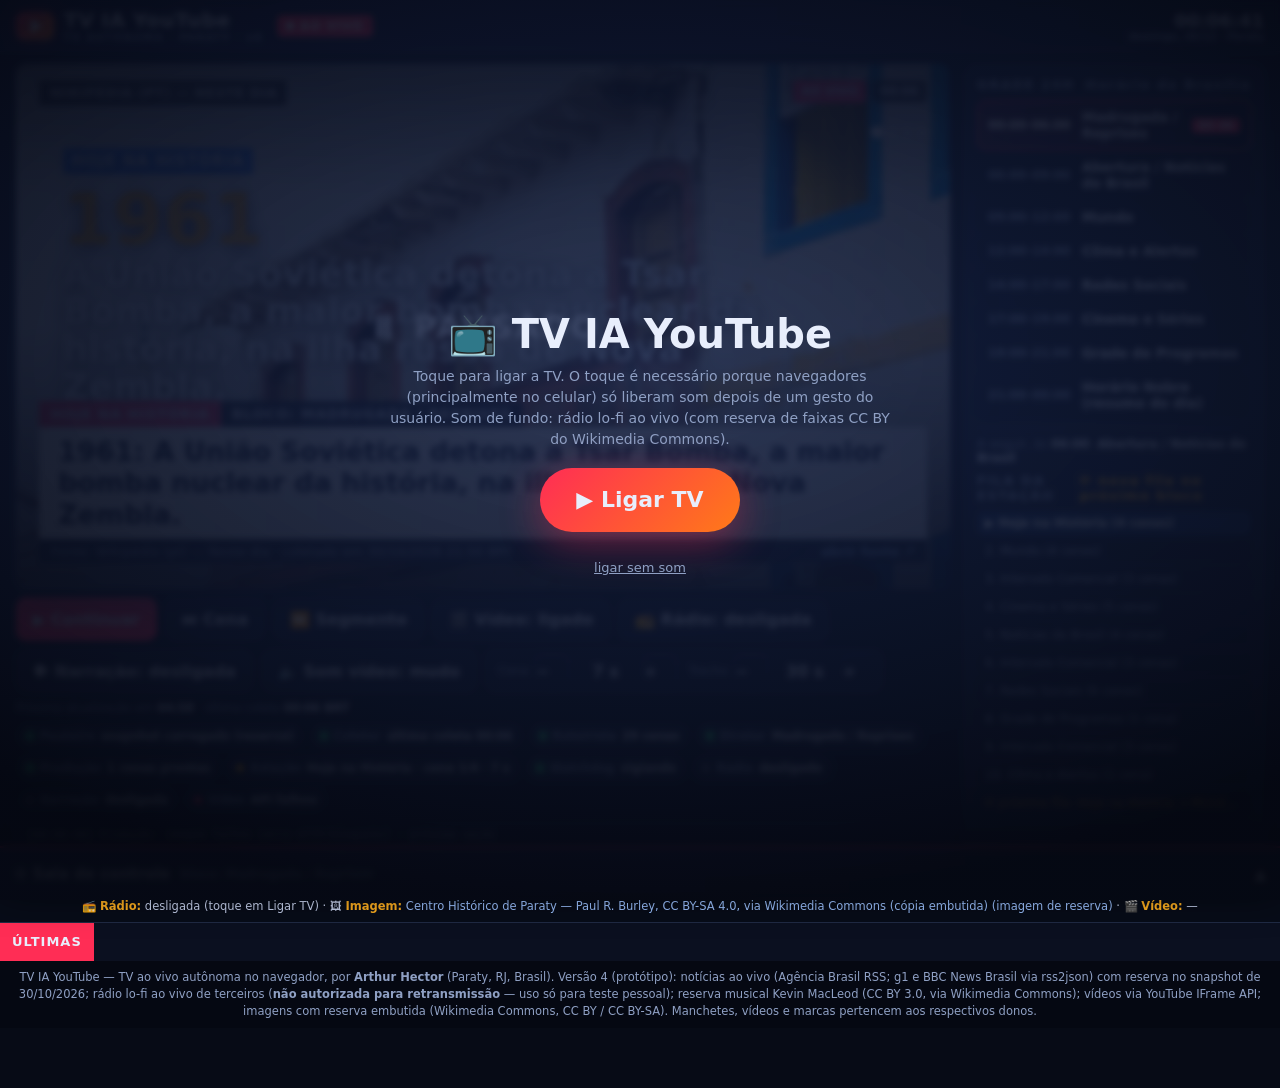
==== index.html @ 5b0eab79 "Publish static TV page on GitHub Pages. Add the approved index.html unchanged and an empty .nojekyll" ====
<!DOCTYPE html>
<html lang="pt-BR">
<head>
<meta charset="utf-8">
<meta name="viewport" content="width=device-width, initial-scale=1, viewport-fit=cover">
<meta name="theme-color" content="#0b1020">
<link rel="icon" href="data:,">
<title>TV IA YouTube — Ao vivo (v4: rádio lo-fi, auto-atualização e sala de controle)</title>
<style>
:root{--bg:#070b16;--panel:#0f1628;--line:#1f2a44;--txt:#e8eefc;--mut:#8fa0c4;--acc:#ff2d55;--acc2:#ffb020;--ok:#2bd67b;--blue:#2f7cff}
*{box-sizing:border-box;margin:0;padding:0}
html,body{background:var(--bg);color:var(--txt);font-family:system-ui,-apple-system,"Segoe UI",Roboto,Helvetica,Arial,sans-serif;-webkit-tap-highlight-color:transparent}
body{min-height:100vh;display:flex;flex-direction:column}
button{font:inherit;color:inherit;cursor:pointer}
/* ---------- Cabeçalho ---------- */
header{display:flex;align-items:center;gap:14px;padding:8px 16px;background:linear-gradient(90deg,#0d1430,#0a0f1f);border-bottom:1px solid var(--line)}
.logo{display:flex;align-items:center;gap:10px;font-weight:900;letter-spacing:.5px;font-size:20px;white-space:nowrap}
.logo .mark{width:38px;height:28px;border-radius:8px;background:linear-gradient(135deg,#ff2d55,#ff7a18);display:grid;place-items:center;box-shadow:0 0 18px #ff2d5566}
.logo .mark:after{content:"";border-left:11px solid #fff;border-top:7px solid transparent;border-bottom:7px solid transparent;margin-left:3px}
.logo small{display:block;font-size:10px;font-weight:600;color:var(--mut);letter-spacing:1.5px}
.live{display:flex;align-items:center;gap:6px;background:var(--acc);color:#fff;font-weight:800;font-size:12px;padding:4px 9px;border-radius:5px;letter-spacing:1px;animation:blink 1.4s infinite}
.live i{width:8px;height:8px;border-radius:50%;background:#fff}
@keyframes blink{50%{opacity:.35}}
.hspace{flex:1}
.clock{font-variant-numeric:tabular-nums;font-weight:700;font-size:18px;text-align:right}
.clock small{display:block;font-size:10px;color:var(--mut);font-weight:600}
/* ---------- Layout ---------- */
main{flex:1;display:grid;grid-template-columns:minmax(0,1fr) 300px;gap:14px;padding:12px 16px;max-width:1400px;width:100%;margin:0 auto}
.stage{min-width:0;display:flex;flex-direction:column;gap:8px}
.screen{position:relative;aspect-ratio:16/9;width:100%;border-radius:12px;overflow:hidden;background:#000;box-shadow:0 10px 40px #0008,0 0 0 1px #243155;cursor:pointer;user-select:none}
@media (min-width:901px){.screen{max-height:calc(100vh - 190px);width:auto;max-width:100%}}
.img{position:absolute;inset:0;opacity:0;transition:opacity 1.1s ease}
.img.on{opacity:1}
.img svg{width:100%;height:100%;display:block;animation:kb 9s ease-in-out infinite alternate}
@keyframes kb{from{transform:scale(1.02) translate(0,0)}to{transform:scale(1.12) translate(-2%,-1%)}}
.vign{position:absolute;inset:0;background:linear-gradient(180deg,#0006 0,#0000 25%,#0000 50%,#000b 100%);pointer-events:none}
.fictX{position:absolute;top:3%;left:2.5%;background:#ffb020;color:#1a1200;font-weight:900;font-size:clamp(8px,1.35vw,13px);padding:.35em .7em;border-radius:4px;letter-spacing:.6px;box-shadow:0 2px 10px #0006}
.bug{position:absolute;top:3%;right:2.5%;display:flex;gap:6px;align-items:center}
.bug .chip{background:#000a;border:1px solid #fff3;font-size:clamp(8px,1.2vw,12px);padding:.3em .6em;border-radius:4px;font-weight:700;backdrop-filter:blur(4px)}
.bug .chip.r{background:var(--acc);border-color:var(--acc)}
.dots{position:absolute;top:12%;right:2.5%;display:flex;gap:5px}
.dots b{width:clamp(6px,.9vw,10px);height:clamp(6px,.9vw,10px);border-radius:50%;background:#fff5;transition:.3s}
.dots b.on{background:#fff;transform:scale(1.25)}
.dots b.done{background:#ff2d55}
.big{position:absolute;left:5%;right:5%;top:19%;text-align:left;text-shadow:0 3px 18px #000c}
.big .k{display:inline-block;background:var(--blue);font-weight:800;font-size:clamp(9px,1.5vw,15px);padding:.25em .6em;border-radius:3px;letter-spacing:1px;margin-bottom:.6em}
.big h2{font-size:clamp(16px,3.4vw,42px);line-height:1.05;font-weight:900;max-width:85%}
.big p{font-size:clamp(11px,1.6vw,19px);margin-top:.5em;max-width:75%;color:#e9f0ff;font-weight:500}
.big .num{font-size:clamp(28px,7vw,86px);font-weight:900;color:var(--acc2);line-height:1;float:left;margin-right:.25em}
.lt{position:absolute;left:2.5%;right:2.5%;bottom:5%;display:flex;flex-direction:column;transform:translateY(0);transition:transform .5s,opacity .5s}
.lt.hide{transform:translateY(30%);opacity:0}
.lt .t1{display:flex;align-items:stretch;font-size:clamp(9px,1.3vw,14px);font-weight:800;letter-spacing:.8px}
.lt .t1 span{padding:.35em .8em;background:var(--acc)}
.lt .t1 em{font-style:normal;padding:.35em .8em;background:#0b1020e6}
.lt .t2{background:linear-gradient(90deg,#fff,#e9eefb);color:#0a1228;font-weight:900;font-size:clamp(12px,2.3vw,27px);padding:.35em .7em;line-height:1.15}
.lt .t3{display:flex;justify-content:space-between;gap:10px;background:#0b1020e6;font-size:clamp(8px,1.15vw,13px);padding:.35em .9em;color:#c8d3ee}
.lt .t3 b{color:var(--acc2)}
.prog{position:absolute;left:0;bottom:0;height:4px;background:linear-gradient(90deg,var(--acc),var(--acc2));width:0}
.paused{position:absolute;inset:0;display:none;place-items:center;background:#0006;font-size:clamp(16px,3vw,32px);font-weight:900;letter-spacing:2px}
.screen.isp .paused{display:grid}
.ad .lt .t1 span{background:#7a3cff}
.flash{position:absolute;inset:0;background:#fff;opacity:0;pointer-events:none}
.flash.go{animation:fl .45s}
@keyframes fl{0%{opacity:.35}100%{opacity:0}}
/* ---------- Controles ---------- */
.ctrl{display:flex;flex-wrap:wrap;gap:8px;align-items:center}
.btn{min-height:44px;min-width:44px;padding:0 16px;border-radius:10px;border:1px solid var(--line);background:var(--panel);font-weight:700;display:inline-flex;align-items:center;gap:8px}
.btn:active{transform:scale(.97)}
.btn.pri{background:var(--acc);border-color:var(--acc)}
.spd{display:flex;align-items:center;gap:6px;background:var(--panel);border:1px solid var(--line);border-radius:10px;padding:0 6px;min-height:44px}
.spd .btn{min-height:34px;min-width:34px;padding:0;border-radius:8px}
.spd output{min-width:62px;text-align:center;font-weight:800;font-variant-numeric:tabular-nums}
.spd label{font-size:12px;color:var(--mut);padding-left:6px}
.pipe{display:flex;flex-wrap:wrap;gap:6px;font-size:11.5px}
.pipe .m{display:flex;align-items:center;gap:6px;padding:5px 9px;border-radius:999px;background:var(--panel);border:1px solid var(--line);color:var(--mut);font-weight:600}
.pipe .m i{width:8px;height:8px;border-radius:50%;background:#556}
.pipe .m.ok i{background:var(--ok);box-shadow:0 0 8px var(--ok)}
.pipe .m.run i{background:var(--acc2);animation:blink .6s infinite}
.pipe .m.warn i{background:var(--acc);animation:blink .3s infinite}
.pipe .m b{color:var(--txt)}
.log{font:11px/1.45 ui-monospace,Menlo,Consolas,monospace;color:#9fb0d6;background:#0a1020;border:1px solid var(--line);border-radius:10px;padding:6px 10px;height:58px;overflow:hidden}
.log div:first-child{color:#e8eefc}
/* ---------- Grade ---------- */
aside{background:var(--panel);border:1px solid var(--line);border-radius:12px;padding:12px;display:flex;flex-direction:column;gap:8px;min-width:0}
aside h3{font-size:13px;letter-spacing:1.5px;color:var(--mut);display:flex;justify-content:space-between}
.blk{display:flex;gap:10px;align-items:center;padding:8px 10px;border-radius:9px;border:1px solid transparent;background:#0b1222}
.blk .h{font-variant-numeric:tabular-nums;font-size:12px;color:var(--mut);min-width:84px;font-weight:700}
.blk .n{font-weight:700;font-size:13.5px;flex:1}
.blk .tag{font-size:10px;font-weight:900;background:var(--acc);padding:2px 6px;border-radius:4px;display:none}
.blk.cur{border-color:var(--acc);background:linear-gradient(90deg,#ff2d5526,#0b1222)}
.blk.cur .tag{display:inline-block;animation:blink 1.4s infinite}
.blk.cur .h{color:#fff}
.next{font-size:12px;color:var(--mut);border-top:1px solid var(--line);padding-top:8px}
.next b{color:var(--txt)}
.queue{display:flex;flex-direction:column;gap:4px;font-size:12px}
.queue div{padding:5px 8px;border-radius:6px;background:#0b1222;white-space:nowrap;overflow:hidden;text-overflow:ellipsis;color:#b9c6e6}
.queue div.on{background:#2f7cff33;color:#fff;font-weight:700}
/* ---------- Rodapé ---------- */
footer{border-top:1px solid var(--line);background:#050812}
.ticker{display:flex;align-items:stretch;overflow:hidden;background:#0b1020;height:38px}
.ticker .lab{flex:none;background:var(--acc);font-weight:900;font-size:13px;display:flex;align-items:center;padding:0 12px;letter-spacing:1px;z-index:1}
.ticker .run{flex:1;overflow:hidden;position:relative}
.ticker .run div{position:absolute;white-space:nowrap;top:0;height:100%;display:flex;align-items:center;font-size:14px;font-weight:600;animation:tick 70s linear infinite;padding-left:100%}
.ticker .run div span{margin-right:42px}
.ticker .run div span b{color:var(--acc2);margin-right:6px}
@keyframes tick{to{transform:translateX(-100%)}}
.cred{font-size:11.5px;color:var(--mut);padding:8px 16px;text-align:center;line-height:1.5}
/* ---------- Responsivo ---------- */
@media (max-width:900px){
 main{grid-template-columns:1fr;padding:10px}
 header{padding:8px 10px;gap:8px}
 .logo{font-size:16px}.logo small{display:none}
 .clock{font-size:15px}
 .screen{border-radius:8px}
 .ctrl .btn{flex:1;justify-content:center}
 .spd{flex:1 1 100%;justify-content:space-between}
 .log{height:46px}
 .ctrl .btn{font-size:14px;white-space:nowrap;padding:0 10px}
}
@media (max-width:600px){
 .big{top:24%}.big h2{font-size:15px;max-width:96%}.big p{display:none}.big .num{font-size:30px}
 .big .k{display:none}.lt .t1{display:none}.lt .t3 b{display:none}.lt .t2{font-size:12px}.dots{top:auto;bottom:3%;right:3%}
 .lt{bottom:6%}
}
@media (max-width:420px){.clock small{display:none}}

.bg{position:absolute;inset:0;background:radial-gradient(120% 90% at 20% 10%,var(--c1,#1d3b8f),transparent 60%),radial-gradient(120% 90% at 90% 90%,var(--c2,#7a1d4a),transparent 60%),#070b16}
.bg img{position:absolute;inset:0;width:100%;height:100%;object-fit:cover;animation:kb 12s ease-in-out infinite alternate}
.bg iframe{position:absolute;inset:0;width:100%;height:100%;border:0}
.srcchip{position:absolute;top:3%;left:2.5%;background:#000b;border:1px solid #fff3;font-weight:800;font-size:clamp(8px,1.3vw,13px);padding:.35em .7em;border-radius:4px;letter-spacing:.6px}
.srcchip.ad{background:#7a3cff;border-color:#7a3cff}
.card{background:#0b1020cc;border:1px solid #ffffff22;border-radius:12px;padding:2.2% 2.6%;backdrop-filter:blur(6px)}
.big.panel{top:15%;bottom:30%;display:flex;flex-direction:column;gap:1.2vw}
.trends{display:grid;grid-template-columns:repeat(2,1fr);gap:.5em;font-size:clamp(10px,1.7vw,20px);font-weight:800}
.trends div{background:#ffffff14;border-radius:8px;padding:.3em .6em;white-space:nowrap;overflow:hidden;text-overflow:ellipsis}
.trends div b{color:var(--acc2);margin-right:.4em}
.post .who{font-weight:900;font-size:clamp(11px,1.8vw,22px)}.post .who span{color:var(--mut);font-weight:600;font-size:.75em;margin-left:.5em}
.post .tx{font-size:clamp(12px,2.4vw,30px);font-weight:700;margin-top:.4em;line-height:1.2}
.post .mt{font-size:clamp(9px,1.2vw,14px);color:var(--mut);margin-top:.6em}
.wx{display:flex;gap:2vw;align-items:center}
.wx .t{font-size:clamp(30px,7vw,90px);font-weight:900;line-height:1}
.wx .d{font-size:clamp(10px,1.6vw,19px);line-height:1.5}
.days{display:grid;grid-template-columns:repeat(3,1fr);gap:1vw}
.days div{background:#ffffff14;border-radius:8px;padding:.5em;font-size:clamp(9px,1.4vw,16px);text-align:center;font-weight:700}
.days b{display:block;font-size:1.25em}
.gr{font-size:clamp(10px,1.55vw,18px);display:flex;flex-direction:column;gap:.25em}
.gr div{display:flex;gap:.8em;background:#ffffff10;border-radius:6px;padding:.2em .6em}
.gr div b{color:var(--acc2);min-width:3.2em;font-variant-numeric:tabular-nums}.gr div i{color:var(--mut);font-style:normal;margin-left:auto;font-size:.8em}
.gr div.on{background:#ff2d5540}
.nd{position:absolute;inset:0;display:grid;place-items:center;text-align:center}
.nd h2{font-size:clamp(26px,6vw,72px);font-weight:900;letter-spacing:2px;color:#ffb020}
.nd p{color:var(--mut);font-size:clamp(10px,1.5vw,17px);margin-top:.5em}
.lt .t3 a{color:#9cc2ff;text-decoration:none;font-weight:700;white-space:nowrap}
.vidbadge{position:absolute;right:2.5%;top:12%;background:#000b;font-size:clamp(8px,1.1vw,12px);padding:.3em .6em;border-radius:4px}
.screen.vid .vign{background:linear-gradient(180deg,#0000 70%,#000a 100%)}
@media (max-width:600px){.big.panel{top:12%;bottom:34%}.trends{grid-template-columns:1fr 1fr;font-size:9px;gap:3px}.post .tx{font-size:12px}.post .mt{display:none}.gr{font-size:9px}.gr div:nth-child(n+5){display:none}.days div{font-size:8px}.wx .t{font-size:26px}.wx .d{font-size:9px}.srcchip{font-size:8px}}
.big h2{font-size:clamp(15px,2.9vw,36px)}.big{top:16%}
@media (max-width:900px){.ctrl .btn{flex:1 1 40%}.spd{flex-wrap:nowrap;justify-content:space-between;padding:4px 6px}.spd .btn{flex:0 0 36px;min-width:36px}.spd output{min-width:44px}.spd label{padding-left:2px}}
/* ---------- v3: novidades ---------- */
.bg img.kb1{animation:kb1 12s ease-in-out infinite alternate;transform-origin:30% 40%}
.bg img.kb2{animation:kb2 12s ease-in-out infinite alternate;transform-origin:70% 30%}
.bg img.kb3{animation:kb3 12s ease-in-out infinite alternate;transform-origin:50% 60%}
@keyframes kb1{from{transform:scale(1.03)}to{transform:scale(1.15) translate(-2%,-1%)}}
@keyframes kb2{from{transform:scale(1.14) translate(2%,0)}to{transform:scale(1.03)}}
@keyframes kb3{from{transform:scale(1.04) translate(0,1%)}to{transform:scale(1.13) translate(1.5%,-1.5%)}}
.bg img.gal{opacity:0;transition:opacity 1.2s ease}
.bg img.gal.on{opacity:1}
#ytstage{position:absolute;inset:0;pointer-events:none}
#ytstage .slot{position:absolute;inset:0;opacity:0;transition:opacity .6s}
#ytstage .slot.on{opacity:1}
#ytstage iframe{width:100%;height:100%;border:0}
.screen.vidok .bg img{opacity:0;transition:opacity .6s}
.musica{position:absolute;left:2.5%;top:11%;background:#000a;border:1px solid #fff3;border-radius:4px;font-size:clamp(8px,1.1vw,12px);padding:.3em .6em;font-weight:700;max-width:60%;white-space:nowrap;overflow:hidden;text-overflow:ellipsis;display:none}
.musica.on{display:block}
.musica i{display:inline-block;width:.6em;height:.8em;margin-right:.4em;background:linear-gradient(90deg,var(--ok) 0 25%,transparent 25% 37%,var(--ok) 37% 62%,transparent 62% 75%,var(--ok) 75%);animation:eq .5s infinite alternate}
.musica.duck{opacity:.55}
@keyframes eq{to{transform:scaleY(.4)}}
.vbadge{position:absolute;right:2.5%;top:12%;background:#000b;border-radius:4px;font-size:clamp(8px,1.1vw,12px);padding:.3em .6em;font-weight:700;display:none}
.screen.vid .vbadge{display:block}
.midiacred{font-size:11.5px;color:#c8d3ee;padding:6px 16px;text-align:center;line-height:1.5;border-bottom:1px solid var(--line);background:#070c18}
.midiacred b{color:var(--acc2)}
.midiacred a{color:#9cc2ff;text-decoration:none}
.hist .ano{font-size:clamp(26px,6vw,72px);font-weight:900;color:var(--acc2);line-height:1}
.mkt{display:grid;grid-template-columns:repeat(3,1fr);gap:1vw}
.mkt div{background:#ffffff14;border-radius:8px;padding:.6em;text-align:center;font-weight:800;font-size:clamp(10px,1.7vw,20px)}
.mkt div small{display:block;color:var(--mut);font-size:.6em;font-weight:600}
.mkt .up{color:var(--ok)}.mkt .dn{color:#ff6b81}
/* overlay Ligar TV */
#ligar{position:fixed;inset:0;z-index:50;display:grid;place-items:center;background:radial-gradient(80% 60% at 50% 40%,#16244acc,#050812f2);backdrop-filter:blur(3px);text-align:center;padding:24px}
#ligar.off{display:none}
#ligar .box{max-width:520px}
#ligar h1{font-size:clamp(22px,5vw,40px);font-weight:900;margin-bottom:8px}
#ligar p{color:var(--mut);font-size:14px;line-height:1.5;margin:8px 0 18px}
#ligar .go{font-size:22px;font-weight:900;padding:18px 36px;border-radius:999px;border:0;background:linear-gradient(135deg,#ff2d55,#ff7a18);box-shadow:0 10px 40px #ff2d5566;min-height:64px}
#ligar .mute{display:block;margin:14px auto 0;background:none;border:0;color:var(--mut);text-decoration:underline;font-size:13px;min-height:44px}
@media (max-width:600px){.musica{top:auto;bottom:30%;max-width:80%}.mkt div{font-size:10px}.hist .ano{font-size:26px}.vbadge{top:auto;bottom:30%}}
/* ---------- v4: rádio, narração, painel ---------- */
body{padding-bottom:60px}
.musica i{background:linear-gradient(90deg,#7dd3fc 0 25%,transparent 25% 37%,#7dd3fc 37% 62%,transparent 62% 75%,#7dd3fc 75%)}
.vmsg{position:absolute;right:2.5%;top:12%;max-width:55%;background:#000c;border:1px solid #fff3;border-radius:6px;font-size:clamp(9px,1.2vw,13px);padding:.45em .7em;font-weight:700;display:none;line-height:1.3}
.vmsg.on{display:block}
.coletor{font-size:11.5px;color:var(--mut)}
.coletor b{color:var(--txt)}
/* Painel de administração */
.adm{position:fixed;left:0;right:0;bottom:0;z-index:40;background:#0b1222f7;border-top:2px solid var(--acc);box-shadow:0 -10px 40px #000a;backdrop-filter:blur(6px);display:flex;flex-direction:column;max-height:62vh}
.adm.fechado .admCorpo{display:none}
.alca{min-height:52px;width:100%;border:0;background:linear-gradient(90deg,#1a2342,#0f1628);font-weight:800;font-size:15px;display:flex;align-items:center;gap:10px;padding:0 14px;text-align:left}
.alca small{color:var(--mut);font-weight:600;font-size:12px;flex:1;white-space:nowrap;overflow:hidden;text-overflow:ellipsis}
.admCorpo{overflow:auto;padding:8px 12px 16px;display:flex;flex-direction:column;gap:8px}
.tabs{display:flex;gap:6px;position:sticky;top:0;background:#0b1222;padding-bottom:6px;z-index:1}
.tabs button{flex:1;min-height:44px;border-radius:10px;border:1px solid var(--line);background:var(--panel);font-weight:800;font-size:14px}
.tabs button.on{background:var(--blue);border-color:var(--blue)}
.aviso{font-size:12.5px;background:#ffb02022;border:1px solid #ffb02066;color:#ffd58a;border-radius:8px;padding:8px 10px;display:none}
.aviso.on{display:block}
.row{display:flex;align-items:center;gap:6px;background:#0f1628;border:1px solid var(--line);border-radius:10px;padding:6px 8px;min-height:52px}
.row.off{opacity:.45}
.row.drag{outline:2px dashed var(--acc2)}
.row .h{font-size:11px;color:var(--mut);min-width:74px;font-variant-numeric:tabular-nums}
.row .n{flex:1;font-weight:700;font-size:13.5px;min-width:0;overflow:hidden;text-overflow:ellipsis}
.row .n small{display:block;color:var(--mut);font-weight:600;font-size:11px;white-space:nowrap;overflow:hidden;text-overflow:ellipsis}
.ib{min-width:44px;min-height:44px;border-radius:9px;border:1px solid var(--line);background:#16203a;font-weight:800;font-size:16px}
.ib.tog{font-size:12px;padding:0 8px}
.ib.dang{background:#3a1220;border-color:#ff2d5566}
.sec{font-size:12px;letter-spacing:1px;color:var(--mut);font-weight:800;margin-top:6px}
.frm{display:flex;flex-direction:column;gap:6px;background:#0f1628;border:1px solid var(--blue);border-radius:10px;padding:10px}
.frm label{font-size:12px;color:var(--mut);display:flex;flex-direction:column;gap:3px}
.frm input,.frm textarea,.adm select{font:inherit;font-size:15px;color:var(--txt);background:#070b16;border:1px solid var(--line);border-radius:8px;padding:10px;min-height:44px;width:100%}
.frm .dupla{display:flex;gap:6px}.frm .dupla label{flex:1}
.bt{min-height:44px;border-radius:10px;border:1px solid var(--line);background:var(--panel);font-weight:800;padding:0 14px}
.bt.dang{background:#3a1220;border-color:#ff2d5566}
.bt.pri{background:var(--acc);border-color:var(--acc)}
.bts{display:flex;gap:6px;flex-wrap:wrap}
.kv{font-size:12.5px;display:grid;grid-template-columns:auto 1fr;gap:4px 10px}
.kv b{color:var(--mut);font-weight:700}
@media (min-width:901px){.adm{max-height:46vh}}
@media (max-width:600px){.musica{display:none}.vmsg{top:auto;bottom:31%;max-width:90%}.row .h{min-width:58px;font-size:10px}}
</style>
</head>
<body>
<div id="ligar"><div class="box">
  <h1>📺 TV IA YouTube</h1>
  <p>Toque para ligar a TV. O toque é necessário porque navegadores (principalmente no celular) só liberam som depois de um gesto do usuário. Som de fundo: rádio lo-fi ao vivo (com reserva de faixas CC BY do Wikimedia Commons).</p>
  <button class="go" id="bLigar">▶ Ligar TV</button>
  <button class="mute" id="bLigarMudo">ligar sem som</button>
</div></div>
<header>
  <div class="logo"><div class="mark"></div><div>TV IA YouTube<small>TV AUTÔNOMA · PARATY · v4</small></div></div>
  <div class="live"><i></i>AO VIVO</div>
  <div class="hspace"></div>
  <div class="clock"><span id="clk">--:--:--</span><small id="dt">Paraty, RJ</small></div>
</header>
<main>
  <section class="stage">
    <div class="screen" id="screen" title="Toque para avançar">
      <div id="gal"></div>
      <div id="ytstage"></div>
      <div class="vign"></div>
      <div class="srcchip" id="chip">—</div>
      <div class="musica" id="musica"><i></i><span id="musicaTx">—</span></div>
      <div class="vbadge" id="vbadge">—</div>
      <div class="vmsg" id="vmsg">—</div>
      <div class="bug"><span class="chip r">AO VIVO</span><span class="chip" id="bugClk">--:--</span></div>
      <div class="dots" id="dots"></div>
      <div class="big" id="big"></div>
      <div class="lt" id="lt">
        <div class="t1"><span id="ltK">—</span><em id="ltB">BLOCO</em></div>
        <div class="t2" id="ltH">Carregando programação…</div>
        <div class="t3"><span id="ltS">—</span><a id="ltL" href="#" target="_blank" rel="noopener">abrir fonte ↗</a></div>
      </div>
      <div class="prog" id="prog"></div>
      <div class="flash" id="flash"></div>
      <div class="paused">⏸ PAUSADO</div>
    </div>
    <div class="ctrl">
      <button class="btn pri" id="bPlay">⏸ Pausar</button>
      <button class="btn" id="bNext">⏭ Cena</button>
      <button class="btn" id="bSeg">⏩ Segmento</button>
      <button class="btn" id="bVid">🎬 Vídeo: —</button>
      <button class="btn" id="bMus">📻 Rádio: —</button>
      <button class="btn" id="bNarr">🗣 Narração: —</button>
      <button class="btn" id="bSomV">🔈 Som vídeo: —</button>
      <div class="spd"><label>Cena</label><button class="btn" id="sMinus">−</button><output id="sVal">7 s</output><button class="btn" id="sPlus">+</button>
      <label>Trecho</label><button class="btn" id="vMinus">−</button><output id="vVal">30 s</output><button class="btn" id="vPlus">+</button></div>
    </div>
    <div class="coletor" id="coletorTx">Próxima atualização: — · última coleta: —</div>
    <div class="pipe">
      <div class="m" id="pPauteiro"><i></i>Pauteiro <b id="vPauteiro">—</b></div>
      <div class="m" id="pColetor"><i></i>Coletor <b id="vColetor">—</b></div>
      <div class="m" id="pRoteirista"><i></i>Roteirista <b id="vRoteirista">—</b></div>
      <div class="m" id="pDiretor"><i></i>Diretor <b id="vDiretor">—</b></div>
      <div class="m" id="pProducao"><i></i>Produção <b id="vProducao">—</b></div>
      <div class="m" id="pEstacao"><i></i>Estação <b id="vEstacao">—</b></div>
      <div class="m" id="pWatchdog"><i></i>Watchdog <b id="vWatchdog">—</b></div>
      <div class="m" id="pRadio"><i></i>Rádio <b id="vRadio">desligada</b></div>
      <div class="m" id="pNarr"><i></i>Narração <b id="vNarr">desligada</b></div>
      <div class="m" id="pVideo"><i></i>Vídeo <b id="vVideo">—</b></div>
    </div>
    <div class="log" id="log"></div>
  </section>
  <aside>
    <h3><span>GRADE 24H</span><span id="gDay">Horário de Brasília</span></h3>
    <div id="grid"></div>
    <div class="next" id="nextInfo">—</div>
    <h3><span>FILA DA ESTAÇÃO</span><span id="pendTag" style="color:var(--acc2)"></span></h3>
    <div class="queue" id="queue"></div>
  </aside>
</main>
<footer>
  <div class="midiacred" id="midiacred">📻 Rádio: — · 🖼 Imagem: — · 🎬 Vídeo: —</div>
  <div class="ticker"><div class="lab">ÚLTIMAS</div><div class="run"><div id="tk"></div></div></div>
  <div class="cred">TV IA YouTube — TV ao vivo autônoma no navegador, por <b>Arthur Hector</b> (Paraty, RJ, Brasil). Versão 4 (protótipo): notícias ao vivo (Agência Brasil RSS; g1 e BBC News Brasil via rss2json) com reserva no snapshot de 30/10/2026; rádio lo-fi ao vivo de terceiros (<b>não autorizada para retransmissão</b> — uso só para teste pessoal); reserva musical Kevin MacLeod (CC BY 3.0, via Wikimedia Commons); vídeos via YouTube IFrame API; imagens com reserva embutida (Wikimedia Commons, CC BY / CC BY-SA). Manchetes, vídeos e marcas pertencem aos respectivos donos.</div>
</footer>
<div class="adm fechado" id="adm">
  <button class="alca" id="admAlca">⚙ Sala de controle <small id="admResumo">toque para abrir</small><span id="admSeta">▲</span></button>
  <div class="admCorpo">
    <div class="tabs"><button data-tab="grade" class="on">Grade</button><button data-tab="itens">Itens</button><button data-tab="fontes">Fontes</button><button data-tab="status">Status</button></div>
    <div class="aviso" id="admAviso"></div>
    <div class="tab" id="tab-grade"></div>
    <div class="tab" id="tab-itens" hidden></div>
    <div class="tab" id="tab-fontes" hidden></div>
    <div class="tab" id="tab-status" hidden></div>
  </div>
</div>
<script>
"use strict";
/* =====================================================================
   TV IA YouTube — v4 (protótipo) — parte do teste-v3.html
   Novidades: rádio lo-fi ao vivo em cadeia de fallback (+ reserva CC BY),
   narração opcional (speechSynthesis pt-BR), ducking; correção do
   "indisponível" (YouTube Error 153 fora de http/https; imagens com reserva
   embutida); auto-atualização (Coletor periódico + fila pendente trocada
   só na virada de bloco); relógio por Date.now(); sala de controle (Admin).
   ATENÇÃO: NÃO é a v5 original (código da v5 = NÃO DEFINIDO).
   ===================================================================== */
const TZ = "America/Sao_Paulo";
const $ = id => document.getElementById(id);
const esc = s => String(s == null ? "" : s).replace(/[&<>"]/g, c => ({"&":"&amp;","<":"&lt;",">":"&gt;",'"':"&quot;"})[c]);
const ND = "NÃO DEFINIDO";
const Q = new URLSearchParams(location.search);
const sleep = ms => new Promise(r => setTimeout(r, ms));
function comTimeout(p, ms, motivo){ return Promise.race([p, new Promise((_, rej) => setTimeout(() => rej(new Error(motivo || ("timeout " + ms + " ms"))), ms))]); }
async function fetchJSON(url, ms){ const ctl = new AbortController(); const t = setTimeout(() => ctl.abort(), ms || 8000); try { const r = await fetch(url, { signal: ctl.signal }); if (!r.ok) throw new Error("HTTP " + r.status); return await r.json(); } finally { clearTimeout(t); } }

/* =====================================================================
   SNAPSHOT — dados reais coletados em 30/10/2026 (horário de Brasília)
   (notícias, posts, trailers, comerciais, grade e clima: iguais à v2)
   ===================================================================== */
const SNAPSHOT = {
  noticiasBrasil: [
    { titulo:"Itamaraty convoca diplomata da Argentina após Flávio Bolsonaro cruzar a fronteira e seguir para os EUA",
      resumo:"O Ministério das Relações Exteriores chamou a encarregada de Negócios argentina para pedir explicações sobre a passagem de Flávio pelo país vizinho.",
      fonte:"g1", link:"https://g1.globo.com/politica/noticia/2026/10/30/itamaraty-convoca-representante-da-embaixada-da-argentina-apos-flavio-cruzar-fronteira-do-brasil-com-o-pais-vizinho-e-fugir-para-eua.ghtml",
      img:"https://s2-g1.glbimg.com/eu1Dd3Q2T3rj9cJefAgk9j42hVs=/i.s3.glbimg.com/v1/AUTH_59edd422c0c84a879bd37670ae4f538a/internal_photos/bs/2026/Q/V/VdZRDESyOwNlL4ToSMuA/design-sem-nome-2026-10-28t114802.810.jpg",
      publicado:"30/10 14:54", coletado:"30/10/2026 21:33" },
    { titulo:"Mauro Vieira e Marco Rubio se reúnem e marcam novo encontro antes da cúpula do G20",
      resumo:"O chanceler brasileiro e o secretário de Estado americano conversaram nos EUA e acertaram uma nova reunião antes da cúpula do G20.",
      fonte:"g1", link:"https://g1.globo.com/politica/noticia/2026/10/30/mauro-vieira-e-marco-rubio-se-encontram-no-g20-e-acertam-reuniao-em-novembro.ghtml",
      img:"https://s2-g1.glbimg.com/MqrLkHi6wYGxLau5AAVjPsr301M=/i.s3.glbimg.com/v1/AUTH_59edd422c0c84a879bd37670ae4f538a/internal_photos/bs/2026/4/7/E0x2uDTAetbYAqytWgIw/montagem-horizontal-1200px-7-.jpg",
      publicado:"30/10 20:22", coletado:"30/10/2026 21:33" },
    { titulo:"Rafael Fonteles entra no radar de Lula para comandar a economia no novo governo",
      resumo:"Reeleito no Piauí com aprovação recorde, o governador é lembrado por parcerias público-privadas e pela preocupação com as contas públicas.",
      fonte:"BBC News Brasil", link:"https://www.bbc.com/portuguese/articles/cx1l37yrndmro",
      img:"https://ichef.bbci.co.uk/news/1200/branded_portuguese/dae1/live/24db8c60-d22f-11f1-b8e4-17c9744a7f8e.jpg",
      publicado:"30/10 06:58", coletado:"30/10/2026 21:33" },
    { titulo:"Corinthians x Mirassol: Bruno Santos é expulso no início do jogo",
      resumo:"O atacante do Mirassol levou cartão vermelho ainda no primeiro tempo da partida desta sexta-feira (30), na Neo Química Arena.",
      fonte:"CNN Brasil", link:"https://www.cnnbrasil.com.br/esportes/brasileirao/corinthians-x-mirassol-veja-a-expulsao-de-bruno-santos-no-inicio-do-jogo/",
      img:"https://admin.cnnbrasil.com.br/wp-content/uploads/sites/12/2026/10/expulsao-bruno-santos-corinthians-mirassol-e1793404738329.jpg?w=1200&h=630&crop=1",
      publicado:"30/10 20:58", coletado:"30/10/2026 21:33" }
  ],
  noticiasMundo: [
    { titulo:"Leão XIV se torna o primeiro papa em exercício a votar em uma eleição nacional",
      resumo:"O pontífice votou por correio nas eleições legislativas de meio de mandato dos Estados Unidos, algo inédito para um papa no cargo.",
      fonte:"g1", link:"https://g1.globo.com/jornal-nacional/noticia/2026/10/30/leao-xiv-se-torna-o-primeiro-papa-em-exercicio-a-votar-em-uma-eleicao-nacional.ghtml",
      img:"https://s2-g1.glbimg.com/3_IpkaioNgl0qhXRGuubpZGS3DQ=/i.s3.glbimg.com/v1/AUTH_59edd422c0c84a879bd37670ae4f538a/internal_photos/bs/2026/f/R/pzXHk0QRACB7tjbaAI9A/globo-canal-4-20261030-2000-frame-83603.jpeg",
      publicado:"30/10 21:22", coletado:"30/10/2026 21:33" },
    { titulo:"Cessar-fogo em cidade do sul da Ucrânia permite fuga de centenas de moradores",
      resumo:"Por quatro horas as estradas ficaram abertas com segurança, e centenas de pessoas conseguiram deixar a linha de frente da guerra.",
      fonte:"g1", link:"https://g1.globo.com/jornal-nacional/noticia/2026/10/30/cessar-fogo-em-cidade-no-sul-da-ucrania-permite-que-centenas-de-pessoas-escapem-da-linha-de-frente-da-guerra.ghtml",
      img:"https://s2-g1.glbimg.com/zDjLC5a-klsIM1E6cYAnBvpS0EE=/i.s3.glbimg.com/v1/AUTH_59edd422c0c84a879bd37670ae4f538a/internal_photos/bs/2026/r/Y/mfA1A1R8K2D2UHjdDqXw/globo-canal-4-20261030-2000-frame-75396.jpeg",
      publicado:"30/10 21:17", coletado:"30/10/2026 21:33" },
    { titulo:"Binance sofre ataque hacker de US$ 6,3 bilhões; Coreia do Norte é suspeita",
      resumo:"Empresas de análise de dados apontam possível ação do grupo norte-coreano TraderTraitor no que pode ser o maior roubo da história das criptomoedas.",
      fonte:"BBC News Brasil", link:"https://www.bbc.com/portuguese/articles/c820v2x0zvqko",
      img:"https://ichef.bbci.co.uk/news/1200/branded_portuguese/31a8/live/31633420-d43b-11f1-93e1-3b657b665bcf.jpg",
      publicado:"30/10 10:59", coletado:"30/10/2026 21:33" },
    { titulo:"Departamento de Justiça dos EUA pede liminar para barrar oficialização do resultado eleitoral no Alasca",
      resumo:"O pedido foi feito à Justiça nesta sexta-feira (30), depois de denúncia sobre uma estratégia para confundir eleitores no estado.",
      fonte:"g1", link:"https://g1.globo.com/mundo/noticia/2026/10/30/justica-dos-eua-pede-liminar-apos-denuncia-de-estrategia-democrata-para-confundir-eleitores-no-alasca.ghtml",
      img:"https://s2-g1.glbimg.com/OTSPRx6xEE4hecayiUmKxbRZJ6s=/i.s3.glbimg.com/v1/AUTH_59edd422c0c84a879bd37670ae4f538a/internal_photos/bs/2026/s/y/LIXSAURx6zhFICRtWSwA/ap26296698571061.jpg",
      publicado:"30/10 18:43", coletado:"30/10/2026 21:33" }
  ],
  trendsBrasil: { fonte:"X — Assuntos do momento (Brasil)", coletado:"30/10/2026 21:34", link:"https://x.com/explore",
    lista:["Mirassol","#Jones2030","#MLBS7Spoilers","kaio cesar","BEIJO MALIPE","Bidu","#EmpregoSoComLula","Adrien","Polônia","Bruno Santos"] },
  posts: [
    { handle:"@g1", nome:"g1", texto:"Imagens aéreas mostram o estádio Morumbis tomado por fãs no 2º dia de show do BTS em SP.", link:"https://x.com/g1/status/2116320420190433740", hora:"30/10 21:04", curtidas:1519, coletado:"30/10/2026 21:34" },
    { handle:"@g1", nome:"g1", texto:"Maior roubo da história: hackers invadiram a Binance e levaram mais de US$ 6 bilhões em 20 minutos.", link:"https://x.com/g1/status/2116324101509796184", hora:"30/10 21:19", curtidas:22, coletado:"30/10/2026 21:34" },
    { handle:"@CNNBrasil", nome:"CNN Brasil", texto:"Flávio diz que indicará Rogério Marinho para presidência do Senado.", link:"https://x.com/CNNBrasil/status/2116320547411751387", hora:"30/10 21:05", curtidas:115, coletado:"30/10/2026 21:34" },
    { handle:"@CNNBrasil", nome:"CNN Brasil", texto:"Cantareira segue em alerta de 'atenção' para risco de escassez hídrica.", link:"https://x.com/CNNBrasil/status/2116325585148371442", hora:"30/10 21:25", curtidas:2, coletado:"30/10/2026 21:34" },
    { handle:"@folha", nome:"Folha de S.Paulo", texto:"Carolina Ferraz anuncia nascimento do primeiro neto: 'Privilégio viver para ver esse dia'.", link:"https://x.com/folha/status/2116324194648781114", hora:"30/10 21:19", curtidas:9, coletado:"30/10/2026 21:34" }
  ],
  // IDs verificados via youtube.com/oembed (HTTP 200) em 30/10/2026 21:35 e de novo às 21:51 BRT.
  // trecho [início, fim] em segundos: regra fixa (pula 10 s de abertura), NÃO é corte editorial.
  trailers: [
    { id:"vRq6txB8Ifo", titulo:"Duna: Parte Três | Trailer Final", canal:"Warner Bros. Pictures Brasil", dur:160, trecho:[10,40], coletado:"30/10/2026 21:35" },
    { id:"k02hVjlAQjg", titulo:"Jumanji: Mundo Real | Novo Trailer | Dublado", canal:"Sony Pictures Brasil", dur:164, trecho:[10,40], coletado:"30/10/2026 21:35" },
    { id:"ybAyHq1-EtY", titulo:"Quasímodo: A Alma de Paris | Trailer oficial | Netflix", canal:"Netflix Brasil", dur:128, trecho:[10,40], coletado:"30/10/2026 21:35" },
    { id:"1waRGZxSb58", titulo:"VisionQuest | Trailer Oficial Dublado | Disney+", canal:"Disney+ Brasil", dur:158, trecho:[10,40], coletado:"30/10/2026 21:35" },
    { id:"T8ew79fw0SY", titulo:"Orgulho e Preconceito | Trailer oficial | Netflix", canal:"Netflix Brasil", dur:154, trecho:[10,40], coletado:"30/10/2026 21:35" }
  ],
  comerciais: [
    { id:"8PPGVkiFY-k", marca:"O Boticário", titulo:"Novo Cuide-se Bem Acerola e Vai", canal:"o Boticário (@boticario)", dur:31, trecho:[0,31], coletado:"30/10/2026 21:36" },
    { id:"uiyQqVx9rw4", marca:"Mercado Livre", titulo:"Você merece se mimar no 9.9 do Mercado Livre!", canal:"Mercado Livre Brasil (@mercadolivreoficial)", dur:61, trecho:[0,30], coletado:"30/10/2026 21:36" },
    { id:"u1lVH7BUUgc", marca:"Itaú", titulo:"Itaú - Mostra Tua Força", canal:"Itaú (@Itau)", dur:91, trecho:[0,30], coletado:"30/10/2026 21:36" }
  ],
  gradeTV: { canal:"Globo", fonte:"meuguia.tv — Programação Globo", link:"https://meuguia.tv/programacao/canal/GRD", coletado:"30/10/2026 21:37",
    itens:[["30/10","21:30","Quem Ama Cuida","Novela"],["30/10","22:40","Globo Repórter","Documentário"],["30/10","23:30","This Is Us","Série/Drama"],["31/10","00:40","Jornal da Globo","Jornalismo"],["31/10","01:30","A Nobreza do Amor","Novela"],["31/10","02:10","Por Você","Novela"],["31/10","02:55","Comédia Na Madruga - Vai Que Cola I","Humor"],["31/10","03:40","Corujão: Cano Serrado","Filme/Drama"],["31/10","06:00","Globo Rural","Jornalismo"],["31/10","06:50","Bom Dia Sábado","Jornalismo"]] },
  clima: { fonte:"Open-Meteo", link:"https://open-meteo.com/", coletado:"30/10/2026 21:33",
    atual:{ hora:"30/10 21:30", temp:20.4, sensacao:23.5, umidade:94, chuva:0, vento:2.5, codigo:0 },
    dias:[ {data:"2026-10-30",codigo:95,max:24.9,min:19.5,prob:100}, {data:"2026-10-31",codigo:53,max:25.0,min:18.7,prob:98}, {data:"2026-11-01",codigo:80,max:26.4,min:19.8,prob:100} ] },
  // v3 — Wikipédia (pt) REST feed/onthisday/selected/10/30, coletado 30/10/2026 21:50 BRT (CC BY-SA)
  hojeNaHistoria: { fonte:"Wikipédia (pt) — Neste dia", coletado:"30/10/2026 21:50", itens:[
    { ano:1961, texto:"A União Soviética detona a Tsar Bomba, a maior bomba nuclear da história, na ilha russa de Nova Zembla.", img:"https://thumb.wikimedia.org/wikipedia/commons/thumb/a/a9/Flag_of_the_Soviet_Union.svg/langpt-330px-Flag_of_the_Soviet_Union.svg.png", link:"https://pt.wikipedia.org/wiki/Uni%C3%A3o_Sovi%C3%A9tica" },
    { ano:1938, texto:"É transmitida a adaptação radiofônica do livro A Guerra dos Mundos, sob direção de Orson Welles, causando pânico na população dos Estados Unidos.", img:"https://thumb.wikimedia.org/wikipedia/commons/thumb/d/d7/Orson_Welles_War_of_the_Worlds_1938.jpg/330px-Orson_Welles_War_of_the_Worlds_1938.jpg", link:"https://pt.wikipedia.org/wiki/A_Guerra_dos_Mundos_(r%C3%A1dio)" },
    { ano:1340, texto:"No processo de Reconquista cristã, os reis de Castela e Portugal unem-se na Batalha do Salado (representação artística) contra os mouros.", img:"https://thumb.wikimedia.org/wikipedia/commons/thumb/3/31/La_Rendici%C3%B3n_de_Granada_-_Pradilla.jpg/330px-La_Rendici%C3%B3n_de_Granada_-_Pradilla.jpg", link:"https://pt.wikipedia.org/wiki/Reconquista" }
  ]},
  // v3 — Wikipédia (pt) REST feed/featured/2026/10/30 → imagem do dia (Commons)
  imagemDoDia: { titulo:"Raios de sol filtram-se por entre as árvores perto de Walchwil, no cantão de Zug, Suíça.", autor:"Wikimedia Commons (ver página do arquivo)", licenca:"CC BY-SA 4.0",
    img:"https://thumb.wikimedia.org/wikipedia/commons/thumb/2/25/CH.ZG.Walchwil_Walchwilerberg_Heumoosegg_2016-10-30_OrigX-R_gp.jpg/960px-CH.ZG.Walchwil_Walchwilerberg_Heumoosegg_2016-10-30_OrigX-R_gp.jpg",
    link:"https://commons.wikimedia.org/wiki/File:CH.ZG.Walchwil_Walchwilerberg_Heumoosegg_2016-10-30_OrigX-R_gp.jpg", coletado:"30/10/2026 21:50" },
  // v3 — AwesomeAPI economia.awesomeapi.com.br/json/last/USD-BRL,EUR-BRL,BTC-BRL (cotação de 30/10 15:57)
  cambio: { fonte:"AwesomeAPI (economia.awesomeapi.com.br)", link:"https://docs.awesomeapi.com.br/api-de-moedas", coletado:"30/10/2026 21:50",
    itens:[ {nome:"Dólar", bid:5.4524, pct:1.2535, hora:"30/10 15:57"}, {nome:"Euro", bid:6.0866, pct:1.0878, hora:"30/10 15:56"}, {nome:"Bitcoin", bid:416871, pct:-4.522, hora:"30/10 15:57"} ] }
};

/* Imagens de reserva (Wikimedia Commons, URLs testadas: HTTP 200 em 30/10/2026 21:51 BRT) */
const IMG_RESERVA = [
  { src:"https://thumb.wikimedia.org/wikipedia/commons/thumb/b/bb/Centro_Hist%C3%B3rico_Paraty_7397.jpg/1280px-Centro_Hist%C3%B3rico_Paraty_7397.jpg", cred:"Centro Histórico de Paraty — Paul R. Burley, CC BY-SA 4.0, via Wikimedia Commons", link:"https://commons.wikimedia.org/wiki/File:Centro_Hist%C3%B3rico_Paraty_7397.jpg", emb:"[data-uri]" },
  { src:"https://thumb.wikimedia.org/wikipedia/commons/thumb/d/dd/Centro_Hist%C3%B3rico_de_Paraty_-_RJ_%2814042116675%29.jpg/1280px-Centro_Hist%C3%B3rico_de_Paraty_-_RJ_%2814042116675%29.jpg", cred:"Centro Histórico de Paraty — Marinelson Almeida, CC BY 2.0, via Wikimedia Commons", link:"https://commons.wikimedia.org/wiki/File:Centro_Hist%C3%B3rico_de_Paraty_-_RJ_(14042116675).jpg", emb:"[data-uri]" },
  { src:"https://thumb.wikimedia.org/wikipedia/commons/thumb/3/3f/Centro_Hist%C3%B3rico-Paraty_-_RJ_-_panoramio.jpg/1280px-Centro_Hist%C3%B3rico-Paraty_-_RJ_-_panoramio.jpg", cred:"Centro Histórico de Paraty — Vilamir Azevedo, CC BY-SA 3.0, via Wikimedia Commons", link:"https://commons.wikimedia.org/wiki/File:Centro_Hist%C3%B3rico-Paraty_-_RJ_-_panoramio.jpg", emb:"[data-uri]" }
];

/* Trilhas: Kevin MacLeod (incompetech.com), CC BY 3.0, MP3 transcodificado pelo Wikimedia Commons.
   Todas testadas em 30/10/2026 21:49 BRT: HTTP 200/206, audio/mpeg, Access-Control-Allow-Origin: * */
const CM = "https://upload.wikimedia.org/wikipedia/commons/";
const FAIXAS = {
  tranquility:    { titulo:"Tranquility",       url:CM+"transcoded/3/3d/Kevin_MacLeod_-_Tranquility.ogg/Kevin_MacLeod_-_Tranquility.ogg.mp3",             pagina:"https://commons.wikimedia.org/wiki/File:Kevin_MacLeod_-_Tranquility.ogg" },
  earlyriser:     { titulo:"Early Riser",       url:CM+"transcoded/d/d7/Kevin_MacLeod_-_Early_Riser.ogg/Kevin_MacLeod_-_Early_Riser.ogg.mp3",             pagina:"https://commons.wikimedia.org/wiki/File:Kevin_MacLeod_-_Early_Riser.ogg" },
  calltoadventure:{ titulo:"Call to Adventure", url:CM+"transcoded/1/17/Kevin_MacLeod_-_Call_to_Adventure.ogg/Kevin_MacLeod_-_Call_to_Adventure.ogg.mp3", pagina:"https://commons.wikimedia.org/wiki/File:Kevin_MacLeod_-_Call_to_Adventure.ogg" },
  innerlight:     { titulo:"Inner Light",       url:CM+"transcoded/2/2b/Kevin_MacLeod_-_Inner_Light.ogg/Kevin_MacLeod_-_Inner_Light.ogg.mp3",             pagina:"https://commons.wikimedia.org/wiki/File:Kevin_MacLeod_-_Inner_Light.ogg" },
  carefree:       { titulo:"Carefree",          url:CM+"transcoded/5/58/Kevin_MacLeod_-_Carefree.ogg/Kevin_MacLeod_-_Carefree.ogg.mp3",                   pagina:"https://commons.wikimedia.org/wiki/File:Kevin_MacLeod_-_Carefree.ogg" },
  dreamculture:   { titulo:"Dream Culture",     url:CM+"transcoded/e/e0/Kevin_MacLeod_-_Dream_Culture.ogg/Kevin_MacLeod_-_Dream_Culture.ogg.mp3",         pagina:"https://commons.wikimedia.org/wiki/File:Kevin_MacLeod_-_Dream_Culture.ogg" },
  cattails:       { titulo:"Cattails",          url:CM+"4/4c/Kevin_MacLeod_-_Cattails.mp3",                                                               pagina:"https://commons.wikimedia.org/wiki/File:Kevin_MacLeod_-_Cattails.mp3" },
  cleansoul:      { titulo:"Clean Soul",        url:CM+"transcoded/4/43/Kevin_MacLeod_-_Clean_Soul.ogg/Kevin_MacLeod_-_Clean_Soul.ogg.mp3",               pagina:"https://commons.wikimedia.org/wiki/File:Kevin_MacLeod_-_Clean_Soul.ogg" },
  smoothermove:   { titulo:"Smoother Move",     url:CM+"transcoded/e/e5/Kevin_MacLeod_-_Smoother_Move.ogg/Kevin_MacLeod_-_Smoother_Move.ogg.mp3",         pagina:"https://commons.wikimedia.org/wiki/File:Kevin_MacLeod_-_Smoother_Move.ogg" },
  parisian:       { titulo:"Parisian",          url:CM+"transcoded/d/d4/Kevin_MacLeod_-_Parisian.ogg/Kevin_MacLeod_-_Parisian.ogg.mp3",                   pagina:"https://commons.wikimedia.org/wiki/File:Kevin_MacLeod_-_Parisian.ogg" },
  fanfare:        { titulo:"Running Fanfare",   url:CM+"transcoded/7/7d/Kevin_MacLeod_-_Running_Fanfare.ogg/Kevin_MacLeod_-_Running_Fanfare.ogg.mp3",     pagina:"https://commons.wikimedia.org/wiki/File:Kevin_MacLeod_-_Running_Fanfare.ogg" }
};
const creditoFaixa = f => `"${f.titulo}" — Kevin MacLeod (incompetech.com), licença CC BY 3.0, via Wikimedia Commons`;

/* ---------- utilitários ---------- */
function partsNow(){ const p={}; new Intl.DateTimeFormat("pt-BR",{timeZone:TZ,hour:"2-digit",minute:"2-digit",second:"2-digit",hourCycle:"h23",weekday:"long",day:"2-digit",month:"2-digit",year:"numeric"}).formatToParts(new Date()).forEach(x=>p[x.type]=x.value); return p; }
function hhmmss(){ const p=partsNow(); return p.hour+":"+p.minute+":"+p.second; }
function agoraBRT(){ const p=partsNow(); return p.day+"/"+p.month+"/"+p.year+" "+p.hour+":"+p.minute; }
function log(m){ const el=$("log"),d=document.createElement("div"); d.textContent="["+hhmmss()+"] "+m; el.prepend(d); while(el.children.length>6) el.lastChild.remove(); if(window.__tvlog) window.__tvlog.push(d.textContent); }
window.__tvlog = [];
function status(mod,st,val){ const el=$("p"+mod); if(!el) return; el.className="m "+(st||""); if(val!==undefined) $("v"+mod).textContent=val; }
const WMO={0:"Céu limpo",1:"Predomínio de sol",2:"Parcialmente nublado",3:"Nublado",45:"Nevoeiro",48:"Nevoeiro com geada",51:"Garoa fraca",53:"Garoa moderada",55:"Garoa forte",61:"Chuva fraca",63:"Chuva moderada",65:"Chuva forte",80:"Pancadas de chuva fracas",81:"Pancadas de chuva",82:"Pancadas fortes",95:"Trovoadas",96:"Trovoadas com granizo",99:"Trovoadas com granizo forte"};
const wmo = c => WMO[c] || ("Código " + c);
const diaSem = iso => { const [y,m,d]=iso.split("-").map(Number); return new Intl.DateTimeFormat("pt-BR",{weekday:"short",timeZone:"UTC"}).format(new Date(Date.UTC(y,m-1,d))).replace(".","")+" "+String(d).padStart(2,"0")+"/"+String(m).padStart(2,"0"); };
const brl = (v, dec) => v.toLocaleString("pt-BR",{style:"currency",currency:"BRL",minimumFractionDigits:dec,maximumFractionDigits:dec});
/* =====================================================================
   FONTES verificadas (ver propostas-interatividade.md) — sem chave
   ===================================================================== */
const FONTES = {
  agenciabrasil:{ nome:"Agência Brasil (RSS direto, CORS *)", url:"https://agenciabrasil.ebc.com.br/rss/ultimasnoticias/feed.xml" },
  g1:           { nome:"g1 (RSS via rss2json, sem chave)",   url:"https://api.rss2json.com/v1/api.json?rss_url="+encodeURIComponent("https://g1.globo.com/rss/g1/") },
  bbc:          { nome:"BBC News Brasil (RSS via rss2json)", url:"https://api.rss2json.com/v1/api.json?rss_url="+encodeURIComponent("https://feeds.bbci.co.uk/portuguese/rss.xml") },
  openmeteo:    { nome:"Open-Meteo (ao vivo)" }, awesomeapi:{ nome:"AwesomeAPI (ao vivo)" }, wikipedia:{ nome:"Wikipédia — Neste dia (ao vivo)" },
  snapshot:     { nome:"Snapshot embutido (30/10/2026 21:33–21:50 BRT)" }
};
const FONTES_SEG = { brasil:["agenciabrasil","g1","bbc","snapshot"], mundo:["bbc","g1","agenciabrasil","snapshot"], clima:["openmeteo","snapshot"], mercado:["awesomeapi","snapshot"], historia:["wikipedia","snapshot"], cinema:["snapshot"], intervalo:["snapshot"], social:["snapshot"], grade:["snapshot"] };
const NOMES_SEG = { brasil:"Notícias do Brasil", mundo:"Mundo", social:"Redes Sociais", cinema:"Cinema e Séries", clima:"Clima e Alertas", grade:"Grade de Programas", historia:"Hoje na História", mercado:"Mercado", intervalo:"Intervalo Comercial" };
const normLink = u => { try{ const x=new URL(u); return (x.host+x.pathname).replace(/\/$/,"").toLowerCase(); }catch(e){ return String(u||""); } };
const semTags = h => { const d=new DOMParser().parseFromString("<div>"+(h||"")+"</div>","text/html"); return (d.body.textContent||"").replace(/\s+/g," ").trim(); };
const corta = (s,n) => s.length>n ? s.slice(0,n).replace(/\s+\S*$/,"")+"…" : s;
const hmBRT = dt => new Intl.DateTimeFormat("pt-BR",{timeZone:TZ,day:"2-digit",month:"2-digit",hour:"2-digit",minute:"2-digit",hourCycle:"h23"}).format(dt).replace(",","");
const hhmmBRT = dt => new Intl.DateTimeFormat("pt-BR",{timeZone:TZ,hour:"2-digit",minute:"2-digit",hourCycle:"h23"}).format(dt);
const mmss = s => { s=Math.max(0,Math.round(s)); return pad(Math.floor(s/60))+":"+pad(s%60); };
const pad=n=>String(n).padStart(2,"0");

/* =====================================================================
   CONFIG — camada de configuração (overrides do painel) SEPARADA dos dados
   coletados; salva em localStorage; aplicada por cima a cada remontagem.
   ===================================================================== */
const SLOTS = [[0,6],[6,9],[9,12],[12,14],[14,17],[17,19],[19,21],[21,24]];
const TEMAS = [
  { key:"madrugada", nome:"Madrugada / Reprises",          segs:["historia","mundo","cinema","brasil","social","grade","clima"] },
  { key:"abertura",  nome:"Abertura / Notícias do Brasil", segs:["brasil","clima","mercado","mundo","social"] },
  { key:"mundo",     nome:"Mundo",                         segs:["mundo","brasil","mercado","social","clima"] },
  { key:"clima",     nome:"Clima e Alertas",               segs:["clima","brasil","mundo","social"] },
  { key:"redes",     nome:"Redes Sociais",                 segs:["social","brasil","cinema","mundo"] },
  { key:"cinema",    nome:"Cinema e Séries",               segs:["cinema","social","brasil","grade"] },
  { key:"grade",     nome:"Grade de Programas",            segs:["grade","cinema","brasil","clima"] },
  { key:"nobre",     nome:"Horário Nobre (resumo do dia)", segs:["brasil","cinema","mundo","social","historia","clima","mercado","grade"] }
];
const LS_KEY = "tvia.v4.config";
const Config = {
  atual:null,
  padrao(){ return { versao:1, grade:TEMAS.map(t=>({ key:t.key, ativo:true, segs:t.segs.slice() })), fontes:{}, itens:{} }; },
  valida(c){ if(!c||c.versao!==1||!Array.isArray(c.grade)||c.grade.length!==8) return false; const ks=TEMAS.map(t=>t.key); if(!c.grade.every(g=>ks.includes(g.key)&&Array.isArray(g.segs)&&g.segs.every(s=>NOMES_SEG[s]))) return false; c.fontes=c.fontes||{}; c.itens=c.itens||{}; return true; },
  carregar(){ try{ const c=JSON.parse(localStorage.getItem(LS_KEY)||"null"); if(this.valida(c)){ this.atual=c; log("Config: overrides do painel carregados do localStorage"); return; } }catch(e){} this.atual=this.padrao(); },
  salvar(){ try{ localStorage.setItem(LS_KEY, JSON.stringify(this.atual)); }catch(e){ log("Config: localStorage bloqueado ("+e.name+") — mudança vale só nesta sessão"); } },
  tema(key){ return TEMAS.find(t=>t.key===key); },
  fonte(seg){ return this.atual.fontes[seg] || FONTES_SEG[seg][0]; },
  itens(seg){ return this.atual.itens[seg] || (this.atual.itens[seg] = { edit:{}, rem:[], add:[] }); },
  // aplica edições/remoções/adições de itens por cima das cenas geradas dos dados coletados
  aplicarItens(segObj){
    const o = this.atual.itens[segObj.id]; if(!o) return segObj;
    let cenas = segObj.cenas.filter(c=>c.tipo!=="nd" && !o.rem.includes(c.key)).map(c=>{
      const e = o.edit[c.key]; if(!e) return c;
      const n = Object.assign({}, c, { editado:true });
      if(c.tipo==="video"){ n.vid = Object.assign({}, c.vid, { id:e.id||c.vid.id, trecho:[+e.ini, +e.fim], titulo:e.titulo||c.vid.titulo }); n.vid.thumb = "https://i.ytimg.com/vi/"+n.vid.id+"/hqdefault.jpg"; n.h = c.ad ? (c.vid.marca+" — "+n.vid.titulo) : n.vid.titulo; n.link="https://www.youtube.com/watch?v="+n.vid.id; }
      else { if(e.h!=null) n.h=e.h; if(e.p!=null) n.p=e.p; if(e.img!=null) n.img=e.img; if(e.link!=null) n.link=e.link; }
      return n; });
    o.add.forEach(a=>cenas.push(Object.assign({ editado:true }, a, a.tipo==="video"?{ vid:Object.assign({}, a.vid, { thumb:"https://i.ytimg.com/vi/"+a.vid.id+"/hqdefault.jpg" }) }:{})));
    return Object.assign({}, segObj, { cenas: cenas.length ? cenas : [{ tipo:"nd", motivo:"todos os itens foram removidos no painel" }] });
  }
};

/* =====================================================================
   COLETOR — ciclo de produção periódico, independente da exibição
   notícias ~10 min · clima ~15 min · câmbio ~5 min · história na virada do dia
   ?ciclo=N (segundos) acelera todos os ciclos para teste
   ===================================================================== */
const CICLO = +(Q.get("ciclo")||0);
const Coletor = {
  dados:null, ultima:null, fontes:{}, timer:null,
  tarefas:[
    { id:"noticias", nome:"Notícias", int:10*60 },
    { id:"clima",    nome:"Clima",    int:15*60 },
    { id:"cambio",   nome:"Câmbio",   int:5*60 },
    { id:"historia", nome:"Hoje na História", int:60, diaria:true }
  ],
  iniciar(dados){
    this.dados = dados; const agora=Date.now();
    this.tarefas.forEach(t=>{ if(CICLO) t.int = t.diaria ? CICLO : CICLO; t.proxima = agora; t.dia = null; });
    this.timer = setInterval(()=>this.verificar(), 1000); this.verificar();
  },
  async verificar(){
    const agora=Date.now(), devidas=this.tarefas.filter(t=>!t.rodando && agora>=t.proxima);
    this.painel(); if(!devidas.length) return;
    status("Coletor","run","coletando "+devidas.map(t=>t.nome).join(", "));
    const res = await Promise.all(devidas.map(async t=>{ t.rodando=true; let mudou=false; try{ mudou = await this["c_"+t.id](t); }catch(e){ log("Coletor: "+t.nome+" falhou ("+e.message+")"); } t.rodando=false; t.proxima=Date.now()+t.int*1000; return mudou; }));
    if(res.some(Boolean)){ this.ultima=new Date(); Producao.remontar("coleta: "+devidas.map(t=>t.nome).join(", ")); renderTicker(this.dados); }
    status("Coletor","ok","última coleta "+(this.ultima?hhmmBRT(this.ultima):"—")); this.painel();
  },
  agoraTudo(){ this.tarefas.forEach(t=>{ t.proxima=0; if(t.diaria) t.dia=null; }); this.verificar(); },
  painel(){
    const n=this.tarefas.filter(t=>!t.diaria).reduce((a,t)=>Math.min(a,t.proxima),Infinity);
    $("coletorTx").innerHTML = `Próxima atualização em <b>${isFinite(n)?mmss((n-Date.now())/1000):"—"}</b> · última coleta <b>${this.ultima?hhmmBRT(this.ultima)+" BRT":"— (usando snapshot)"}</b>`+(CICLO?` · <b>modo teste: ciclo ${CICLO} s</b>`:"");
  },
  // ---------- notícias ----------
  async rssAgencia(){
    const ctl=new AbortController(), to=setTimeout(()=>ctl.abort(),9000);
    try{ const r=await fetch(FONTES.agenciabrasil.url,{signal:ctl.signal}); if(!r.ok) throw new Error("HTTP "+r.status);
      const x=new DOMParser().parseFromString(await r.text(),"text/xml"); if(x.querySelector("parsererror")) throw new Error("XML inválido");
      return [...x.querySelectorAll("item")].slice(0,12).map(it=>{ const g=s=>{ const e=it.getElementsByTagName(s)[0]; return e?e.textContent.trim():""; }; const pd=new Date(g("pubDate"));
        return { titulo:g("title"), resumo:corta(semTags(g("description")),220), fonte:"Agência Brasil", link:g("link"), img:g("imagem-destaque")||null, imgCred:"Agência Brasil (imagem-destaque do RSS)", publicado:isNaN(pd)?"—":hmBRT(pd), coletado:agoraBRT() }; });
    } finally { clearTimeout(to); }
  },
  async rss2json(id, rotulo){
    const j=await fetchJSON(FONTES[id].url, 9000); if(j.status!=="ok") throw new Error(j.message||"rss2json: erro");
    return (j.items||[]).slice(0,12).map(it=>{ const pd=new Date(String(it.pubDate||"").replace(" ","T")+"Z"); let img=it.thumbnail || (it.enclosure&&(it.enclosure.link||it.enclosure.thumbnail)) || null;
      if(img && /ichef\.bbci\.co\.uk\/ace\/ws\/240\//.test(img)) img=img.replace("/ws/240/","/ws/800/");   // versão maior (testada: 200)
      return { titulo:it.title, resumo:corta(semTags(it.description),220), fonte:rotulo, link:it.link, img, imgCred:rotulo+" (imagem do RSS/enclosure)", publicado:isNaN(pd)?"—":hmBRT(pd), coletado:agoraBRT() }; });
  },
  async c_noticias(){
    const tarefas = { agenciabrasil:()=>this.rssAgencia(), g1:()=>this.rss2json("g1","g1"), bbc:()=>this.rss2json("bbc","BBC News Brasil") };
    await Promise.all(Object.keys(tarefas).map(async id=>{ try{ const it=await tarefas[id](); this.fontes[id]={ ok:true, n:it.length, quando:new Date(), itens:it }; }catch(e){ this.fontes[id]=Object.assign(this.fontes[id]||{}, { ok:false, erro:e.name==="AbortError"?"timeout 9 s":e.message, quando:new Date() }); } }));
    const vistos=new Set(), pega=seg=>{ for(const f of [Config.fonte(seg)].concat(FONTES_SEG[seg])){ if(f==="snapshot") return { f, itens:SNAPSHOT[seg==="brasil"?"noticiasBrasil":"noticiasMundo"].map(x=>Object.assign({},x)) };
        const st=this.fontes[f]; if(st&&st.ok&&st.itens&&st.itens.length){ const l=st.itens.filter(x=>x.titulo&&x.link&&!vistos.has(normLink(x.link))).slice(0,5); if(l.length){ l.forEach(x=>vistos.add(normLink(x.link))); return { f, itens:l }; } } } };
    const b=pega("brasil"), m=pega("mundo");
    this.dados.noticiasBrasil=b.itens; this.dados.noticiasMundo=m.itens; this.dados.fonteNoticias={ brasil:b.f, mundo:m.f };
    log("Coletor: notícias — Brasil: "+FONTES[b.f].nome+" ("+b.itens.length+") · Mundo: "+FONTES[m.f].nome+" ("+m.itens.length+")");
    return true;
  },
  async c_clima(){ const ok=await Pauteiro.climaAoVivo(this.dados); this.fontes.openmeteo={ ok, quando:new Date() }; return ok; },
  async c_cambio(){ const ok=await Pauteiro.cambioAoVivo(this.dados); this.fontes.awesomeapi={ ok, quando:new Date() }; return ok; },
  async c_historia(t){ const p=partsNow(), dia=p.day+"/"+p.month; if(t.dia===dia) return false; const ok=await Pauteiro.historiaAoVivo(this.dados); this.fontes.wikipedia={ ok, quando:new Date() }; if(ok){ t.dia=dia; log("Coletor: Hoje na História atualizado para "+dia); } return ok; }
};

/* =====================================================================
   PAUTEIRO (buscas ao vivo; mesmas da v3)
   ===================================================================== */
const Pauteiro = {
  ler(){ return JSON.parse(JSON.stringify(SNAPSHOT)); },
  async climaAoVivo(dados){
    try{
      const j = await fetchJSON("https://api.open-meteo.com/v1/forecast?latitude=-23.2178&longitude=-44.7131&current=temperature_2m,relative_humidity_2m,apparent_temperature,precipitation,weather_code,wind_speed_10m&daily=weather_code,temperature_2m_max,temperature_2m_min,precipitation_probability_max&timezone=America%2FSao_Paulo&forecast_days=3", 8000);
      const c = j.current, d = j.daily;
      dados.clima = { fonte:"Open-Meteo (ao vivo)", link:"https://open-meteo.com/", coletado:agoraBRT(),
        atual:{ hora:c.time.slice(8,10)+"/"+c.time.slice(5,7)+" "+c.time.slice(11,16), temp:c.temperature_2m, sensacao:c.apparent_temperature, umidade:c.relative_humidity_2m, chuva:c.precipitation, vento:c.wind_speed_10m, codigo:c.weather_code },
        dias:d.time.map((t,i)=>({data:t,codigo:d.weather_code[i],max:d.temperature_2m_max[i],min:d.temperature_2m_min[i],prob:d.precipitation_probability_max[i]})) };
      return true;
    }catch(e){ log("Clima: ao vivo falhou ("+e.message+") — mantém o anterior"); return false; }
  },
  async historiaAoVivo(dados){
    const p = partsNow();
    try{
      const j = await fetchJSON(`https://pt.wikipedia.org/api/rest_v1/feed/onthisday/selected/${p.month}/${p.day}`, 8000);
      const itens = (j.selected||[]).slice(0,5).map(e=>{ const pg=(e.pages||[]).find(x=>x.thumbnail)||(e.pages||[])[0]||{}; return { ano:e.year, texto:e.text, img:pg.thumbnail?pg.thumbnail.source:null, link:pg.content_urls?pg.content_urls.desktop.page:null }; });
      if(itens.length){ dados.hojeNaHistoria = { fonte:"Wikipédia (pt) — Neste dia (ao vivo)", coletado:agoraBRT(), itens }; return true; }
    }catch(e){ log("Hoje na História: ao vivo falhou ("+e.message+")"); }
    return false;
  },
  async cambioAoVivo(dados){
    try{
      const j = await fetchJSON("https://economia.awesomeapi.com.br/json/last/USD-BRL,EUR-BRL,BTC-BRL", 8000);
      const map = [["USDBRL","Dólar"],["EURBRL","Euro"],["BTCBRL","Bitcoin"]];
      const itens = map.filter(([k])=>j[k]).map(([k,n])=>({ nome:n, bid:+j[k].bid, pct:+j[k].pctChange, hora:j[k].create_date.slice(8,10)+"/"+j[k].create_date.slice(5,7)+" "+j[k].create_date.slice(11,16) }));
      if(itens.length){ dados.cambio = { fonte:"AwesomeAPI (ao vivo)", link:"https://docs.awesomeapi.com.br/api-de-moedas", coletado:agoraBRT(), itens }; return true; }
    }catch(e){ log("Câmbio: ao vivo falhou ("+e.message+")"); }
    return false;
  }
};

/* =====================================================================
   ROTEIRISTA — dados → segmentos (cada cena com uma chave estável "key")
   ===================================================================== */
const Roteirista = {
  nd(motivo){ return [{ tipo:"nd", motivo }]; },
  segmentos(d){
    const S = [];
    const news = (arr, id, nome, c1, c2) => ({ id, nome, cor:[c1,c2], cenas: arr.length ? arr.map(n=>({tipo:"noticia", key:"n:"+normLink(n.link), k:nome.toUpperCase(), h:n.titulo, p:n.resumo, img:n.img, imgCred:n.imgCred||(n.fonte+" (og:image da matéria)"), fonte:n.fonte, link:n.link, coletado:n.coletado, extra:"publicado "+n.publicado})) : this.nd("Nenhuma manchete real coletada") });
    S.push(news(d.noticiasBrasil,"brasil",NOMES_SEG.brasil,"#1d4ed8","#0f766e"));
    S.push(news(d.noticiasMundo,"mundo",NOMES_SEG.mundo,"#7c3aed","#1d4ed8"));
    const soc = [];
    if (d.trendsBrasil && d.trendsBrasil.lista.length) soc.push({tipo:"trends", key:"trends", k:"EM ALTA NO X", h:"Assuntos do momento no Brasil (coleta de 30/10 21:34)", lista:d.trendsBrasil.lista, fonte:d.trendsBrasil.fonte, link:d.trendsBrasil.link, coletado:d.trendsBrasil.coletado});
    d.posts.forEach(p=>soc.push({tipo:"post", key:"p:"+p.link, k:"REDES SOCIAIS", h:p.nome+" no X", post:p, fonte:"X · "+p.handle, link:p.link, coletado:p.coletado}));
    S.push({ id:"social", nome:NOMES_SEG.social, cor:["#0ea5e9","#111827"], cenas: soc.length?soc:this.nd("X: sem posts nesta coleta (snapshot)") });
    S.push({ id:"cinema", nome:NOMES_SEG.cinema, cor:["#b91c1c","#111827"], cenas: d.trailers.length ? d.trailers.map(t=>({tipo:"video", key:"yt:"+t.id, k:"TRAILER", h:t.titulo, vid:t, fonte:"YouTube · "+t.canal, link:"https://www.youtube.com/watch?v="+t.id, coletado:t.coletado})) : this.nd("Nenhum trailer oficial verificado") });
    S.push({ id:"clima", nome:NOMES_SEG.clima, cor:["#0369a1","#065f46"], cenas: d.clima ? [{tipo:"clima", key:"clima", k:"CLIMA · PARATY-RJ", h:"Tempo agora em Paraty-RJ: "+wmo(d.clima.atual.codigo), p:"Temperatura de "+Math.round(d.clima.atual.temp)+" graus, "+wmo(d.clima.atual.codigo)+".", clima:d.clima, galeria:IMG_RESERVA, fonte:d.clima.fonte, link:d.clima.link, coletado:d.clima.coletado}] : this.nd("Sem dados de clima") });
    S.push({ id:"grade", nome:NOMES_SEG.grade, cor:["#9333ea","#be185d"], cenas: d.gradeTV && d.gradeTV.itens.length ? [{tipo:"grade", key:"gradetv", k:"GRADE DA TV", h:"Programação "+d.gradeTV.canal+" — próximas atrações (coleta de 30/10)", grade:d.gradeTV, fonte:d.gradeTV.fonte, link:d.gradeTV.link, coletado:d.gradeTV.coletado}] : this.nd("Nenhuma grade pública encontrada") });
    const hist = (d.hojeNaHistoria?d.hojeNaHistoria.itens:[]).map(e=>({tipo:"hist", key:"h:"+e.ano+":"+String(e.texto).slice(0,30), k:"HOJE NA HISTÓRIA", h:e.ano+": "+e.texto, ano:e.ano, p:e.texto, img:e.img, imgCred:"Wikipédia/Wikimedia Commons (ver artigo)", fonte:d.hojeNaHistoria.fonte, link:e.link, coletado:d.hojeNaHistoria.coletado}));
    if (d.imagemDoDia) hist.push({tipo:"imgdia", key:"imgdia", k:"IMAGEM DO DIA", h:d.imagemDoDia.titulo, img:d.imagemDoDia.img, imgCred:"Imagem do dia: Wikimedia Commons, "+d.imagemDoDia.licenca, fonte:"Wikipédia (pt) / Wikimedia Commons", link:d.imagemDoDia.link, coletado:d.imagemDoDia.coletado});
    S.push({ id:"historia", nome:NOMES_SEG.historia, cor:["#92400e","#1e3a8a"], cenas: hist.length?hist:this.nd("Wikipédia não respondeu") });
    S.push({ id:"mercado", nome:NOMES_SEG.mercado, cor:["#065f46","#1e3a8a"], cenas: d.cambio && d.cambio.itens.length ? [{tipo:"mercado", key:"mercado", k:"MERCADO · CÂMBIO", h:"Câmbio: dólar, euro e bitcoin em reais", p:d.cambio.itens.map(m=>m.nome+" a "+brl(m.bid,m.bid>1000?0:2)).join(", ")+".", cambio:d.cambio, fonte:d.cambio.fonte, link:d.cambio.link, coletado:d.cambio.coletado}] : this.nd("Câmbio não respondeu") });
    const ads = d.comerciais.map(a=>({tipo:"video", ad:true, key:"yt:"+a.id, k:"INTERVALO COMERCIAL", h:a.marca+" — "+a.titulo, vid:a, fonte:"YouTube · "+a.canal, link:"https://www.youtube.com/watch?v="+a.id, coletado:a.coletado}));
    const intervalo = { id:"intervalo", nome:NOMES_SEG.intervalo, ad:true, cor:["#6d28d9","#111827"], cenas: ads.length?ads:this.nd("Nenhum comercial oficial verificado") };
    return { S:S.map(s=>Config.aplicarItens(s)), intervalo:Config.aplicarItens(intervalo) };
  }
};

/* =====================================================================
   DIRETOR — grade 24h vinda da Config (ordem/ativo/segmentos por bloco)
   ===================================================================== */
const Diretor = {
  slotIdx(){ const h=+partsNow().hour; return SLOTS.findIndex(([a,b])=>h>=a&&h<b); },
  bloco(i){ const g=Config.atual.grade[i], t=Config.tema(g.key); return { i, ini:SLOTS[i][0], fim:SLOTS[i][1], key:g.key, nome:t.nome, ativo:g.ativo, segs:g.segs }; },
  blocoAtual(){ return this.bloco(this.slotIdx()); },
  montarFila(seg){
    const b=this.blocoAtual(), por=Object.fromEntries(seg.S.map(s=>[s.id,s]));
    const ordem = b.ativo ? b.segs.filter(id=>por[id]) : seg.S.map(s=>s.id);   // bloco desativado → programação contínua (todos)
    const fila=[]; (ordem.length?ordem:["brasil"]).forEach((id,i)=>{ fila.push(por[id]); if(i%2===1) fila.push(seg.intervalo); });
    return fila;
  }
};

/* =====================================================================
   RÁDIO LO-FI — cadeia de fallback de streams ao vivo + reserva CC BY
   Volume de fundo 0,25 · ducking 0,08 (vídeo com som ou narração).
   CORS ok → Web Audio (GainNode). Sem CORS → <audio> simples + audio.volume
   (no iPhone audio.volume é ignorado: lá o ducking só funciona com CORS).
   ===================================================================== */
// Testadas em 30/10/2026 22:15–22:18 BRT (curl): HTTP 200, audio/mpeg, bytes chegando. DIREITOS: ver relatório — NÃO autorizado retransmitir.
const RADIOS = [
  { id:"somafm-fluid", nome:"SomaFM — Fluid (instrumental hip-hop)", url:"https://ice2.somafm.com/fluid-128-mp3", site:"https://somafm.com/fluid/", cors:true, testado:"30/10/2026 22:18 BRT" },
  { id:"reyfm-lofi",   nome:"REYFM — #lofi",                         url:"https://listen.reyfm.de/lofi_128kbps.mp3", site:"https://reyfm.de/", cors:true, testado:"30/10/2026 22:18 BRT" },
  { id:"lautfm-lofi",  nome:"laut.fm — lofi",                        url:"https://stream.laut.fm/lofi", site:"https://laut.fm/lofi", cors:true, testado:"30/10/2026 22:15 BRT" },
  { id:"cliamp-lofi",  nome:"CLIAMP — Lofi Hip Hop Radio",           url:"https://radio.cliamp.stream/lofi/stream", site:"https://www.cliamp.stream/", cors:true, testado:"30/10/2026 22:18 BRT" }
];
const RESERVA_MUSICAL = ["cleansoul","carefree","dreamculture","smoothermove","innerlight","earlyriser"];
const Radio = {
  ctx:null, bus:null, elCors:null, elSimples:null, el:null, modo:null, idx:-1, ligada:false, mudo:false, ducked:false,
  vol:+(Q.get("vol")||0.25), volDuck:0.08, ultimoProg:0, ultimoT:0, estacao:null, reserva:false, resIdx:0, tentativaSemCors:false, motivos:{},
  silencio(){ const n=800, b=new ArrayBuffer(44+n*2), v=new DataView(b), w=(o,s)=>[...s].forEach((c,i)=>v.setUint8(o+i,c.charCodeAt(0)));
    w(0,"RIFF"); v.setUint32(4,36+n*2,true); w(8,"WAVE"); w(12,"fmt "); v.setUint32(16,16,true); v.setUint16(20,1,true); v.setUint16(22,1,true); v.setUint32(24,8000,true); v.setUint32(28,16000,true); v.setUint16(32,2,true); v.setUint16(34,16,true); w(36,"data"); v.setUint32(40,n*2,true);
    return URL.createObjectURL(new Blob([b],{type:"audio/wav"})); },
  ligar(){   // DEVE rodar dentro do toque
    const AC = window.AudioContext || window.webkitAudioContext;
    const sil = this.silencio();
    this.elCors = new Audio(); this.elCors.crossOrigin="anonymous"; this.elSimples = new Audio();
    [this.elCors,this.elSimples].forEach(a=>{ a.preload="none"; a.setAttribute("playsinline",""); a.src=sil; a.play().catch(()=>{});
      a.addEventListener("error", ()=>{ if(a===this.el && a.src && !a.src.startsWith("blob:")) this.falha("erro de mídia ("+(a.error?a.error.code:"?")+")"); });
      a.addEventListener("stalled", ()=>{ if(a===this.el) log("Rádio: stalled — aguardando progresso (máx. 8 s)"); });
      a.addEventListener("ended", ()=>{ if(a===this.el){ if(this.reserva) this.proximaReserva(); else this.falha("stream terminou"); } }); });
    if(AC){ this.ctx=new AC(); this.bus=this.ctx.createGain(); this.bus.gain.value=this.vol; this.bus.connect(this.ctx.destination); this.ctx.createMediaElementSource(this.elCors).connect(this.bus); this.ctx.resume(); }
    this.ligada=true; this.monitor=setInterval(()=>this.vigiar(),2000);
    this.retry=setInterval(()=>{ if(this.reserva && !this.mudo){ log("Rádio: tentando voltar ao stream ao vivo"); this.idx=-1; this.proxima(); } }, 10*60*1000);
    log("Rádio: áudio destravado pelo toque"+(this.ctx?" (AudioContext "+this.ctx.state+")":" (sem Web Audio)"));
    this.proxima(); return true;
  },
  tocarEm(el, url, modo){
    [this.elCors,this.elSimples].forEach(a=>{ if(a!==el){ a.pause(); } });
    this.el=el; this.modo=modo; this.ultimoProg=Date.now(); this.ultimoT=-1;
    el.src=url; el.volume = modo==="webaudio" ? 1 : (this.ducked?this.volDuck:this.vol);
    const p=el.play(); if(p) p.catch(e=>{ if(el===this.el) this.falha("play(): "+e.name); });
    this.mostrar();
  },
  proxima(){
    this.reserva=false; this.tentativaSemCors=false; this.idx++;
    if(this.idx>=RADIOS.length){ return this.iniciarReserva(); }
    const r=RADIOS[this.idx]; this.estacao=r; status("Radio","run","conectando "+r.nome);
    const viaWA = r.cors && this.ctx;
    this.tocarEm(viaWA?this.elCors:this.elSimples, r.url, viaWA?"webaudio":"volume");
    log("Rádio: tentando "+r.nome+" ("+(viaWA?"Web Audio":"audio.volume")+")");
  },
  falha(motivo){
    if(!this.ligada) return;
    if(this.reserva){ log("Rádio(reserva): "+motivo+" → próxima faixa"); return this.proximaReserva(); }
    const r=this.estacao; this.motivos[r.id]=motivo+" às "+hhmmss();
    if(this.modo==="webaudio" && !this.tentativaSemCors){   // pode ser CORS: tenta o mesmo stream sem crossOrigin (controle por audio.volume)
      this.tentativaSemCors=true; log("Rádio: "+r.nome+" falhou com CORS ("+motivo+") → tentando sem CORS"); return this.tocarEm(this.elSimples, r.url, "volume"); }
    log("Rádio: "+r.nome+" falhou ("+motivo+") → próxima"); this.proxima();
  },
  vigiar(){ // sem progresso por 8 s → próxima
    if(!this.ligada||this.mudo||!this.el||!Estacao.playing) { this.ultimoProg=Date.now(); return; }
    const t=this.el.currentTime; if(t!==this.ultimoT && !this.el.paused){ this.ultimoT=t; this.ultimoProg=Date.now(); if(!this.ok){ this.ok=true; } status("Radio","ok",this.reserva?"reserva: "+(FAIXAS[RESERVA_MUSICAL[this.resIdx]]||{}).titulo:this.estacao.nome); return; }
    if(Date.now()-this.ultimoProg>8000){ this.ultimoProg=Date.now(); this.falha("sem progresso em 8 s"); }
  },
  iniciarReserva(){ this.reserva=true; this.estacao=null; this.resIdx=-1; log("Rádio: nenhum stream respondeu → reserva Kevin MacLeod (CC BY 3.0) em loop"); this.proximaReserva(); },
  proximaReserva(){ this.resIdx=(this.resIdx+1)%RESERVA_MUSICAL.length; const f=FAIXAS[RESERVA_MUSICAL[this.resIdx]]; this.tocarEm(this.ctx?this.elCors:this.elSimples, f.url, this.ctx?"webaudio":"volume"); },
  aplicarVolume(alvo, rapido){
    if(this.modo==="webaudio" && this.ctx){ const t=this.ctx.currentTime; this.bus.gain.cancelScheduledValues(t); this.bus.gain.setTargetAtTime(alvo, t, rapido?.15:.6); return; }
    if(!this.el) return; clearInterval(this.fade); const el=this.el, ini=el.volume, passos=rapido?6:15; let k=0;
    this.fade=setInterval(()=>{ k++; try{ el.volume=Math.max(0,Math.min(1, ini+(alvo-ini)*k/passos)); }catch(e){} if(k>=passos) clearInterval(this.fade); }, 50);
  },
  duck(on, motivo){ if(!this.ligada||on===this.ducked) return; this.ducked=on; this.aplicarVolume(on?this.volDuck:(this.mudo?0:this.vol), on); $("musica").classList.toggle("duck",on); log("Rádio: ducking "+(on?"ON":"OFF")+(motivo?" ("+motivo+")":"")); },
  setMudo(m){ this.mudo=m; if(!this.ligada) return; if(m){ this.aplicarVolume(0,true); this.el&&this.el.pause(); } else { this.aplicarVolume(this.ducked?this.volDuck:this.vol); this.el&&this.el.play().catch(()=>{}); } this.mostrar(); },
  credito(){ if(!this.ligada) return "desligada (toque em Ligar TV)"; if(this.mudo) return "sem som"; if(this.reserva){ const f=FAIXAS[RESERVA_MUSICAL[this.resIdx]]; return f?creditoFaixa(f)+" (reserva)":"…"; } const r=this.estacao; return r? r.nome+" — stream ao vivo de "+r.site+" · retransmissão NÃO autorizada (só teste)" : "…"; },
  mostrar(){ const on=this.ligada&&!this.mudo; $("musica").classList.toggle("on",on); $("musicaTx").textContent = this.reserva? "Reserva: "+((FAIXAS[RESERVA_MUSICAL[this.resIdx]]||{}).titulo||"")+" — Kevin MacLeod" : (this.estacao? "📻 "+this.estacao.nome : "…"); Creditos.render(); $("bMus").textContent="📻 Rádio: "+(!this.ligada?"desligada":this.mudo?"muda":"ligada"); }
};

/* =====================================================================
   NARRAÇÃO opcional — Web Speech API (speechSynthesis), pt-BR, sem chave
   ===================================================================== */
const Narrador = {
  on:false, voz:null, falando:false, suportado:"speechSynthesis" in window,
  escolherVoz(){ if(!this.suportado) return; const vs=speechSynthesis.getVoices(); this.voz = vs.find(v=>/pt[-_]BR/i.test(v.lang)) || vs.find(v=>/^pt/i.test(v.lang)) || null; },
  alternar(){ // chamado no toque (iOS exige gesto para a 1ª fala)
    if(!this.suportado){ status("Narr","warn","navegador sem speechSynthesis"); return; }
    this.on=!this.on; this.escolherVoz();
    if(this.on){ this.falar("Narração ligada."); status("Narr","ok",this.voz?"voz "+this.voz.name:"sem voz pt-BR instalada (usa a padrão)"); }
    else { speechSynthesis.cancel(); this.fim(); status("Narr","","desligada"); }
    $("bNarr").textContent="🗣 Narração: "+(this.on?"ligada":"desligada");
  },
  falar(texto){
    if(!this.on||!this.suportado||!texto) return; speechSynthesis.cancel();
    const u=new SpeechSynthesisUtterance(corta(texto,260)); u.lang="pt-BR"; if(this.voz) u.voice=this.voz; u.rate=1.05;
    u.onstart=()=>{ this.falando=true; Radio.duck(true,"narração"); }; u.onend=u.onerror=()=>this.fim();
    speechSynthesis.speak(u);
  },
  fim(){ this.falando=false; const s=Video.atual; const videoComSom = s&&s.visivel&&s.tocando&&s.player&&s.player.isMuted&&!s.player.isMuted(); if(!videoComSom) Radio.duck(false); },
  textoCena(c){ if(["noticia","hist","imgdia","clima","mercado"].includes(c.tipo)) return c.h+(c.p&&c.p!==c.h?". "+c.p:""); if(c.tipo==="trends") return "Assuntos em alta no X: "+c.lista.slice(0,5).join(", "); if(c.tipo==="post") return c.post.nome+" no X: "+c.post.texto; if(c.tipo==="video"&&!c.ad) return "Trailer: "+c.h; return ""; }
};
if(Narrador.suportado) speechSynthesis.onvoiceschanged=()=>Narrador.escolherVoz();

/* =====================================================================
   VÍDEO — YouTube IFrame Player API (start/end, pré-carga oculta, watchdog)
   v4: só tenta o player quando a página tem origem http(s). Em file://,
   about:, blob: ou content:// o YouTube responde "Error 153 — Video player
   configuration error" (reproduzido em headless) → mostra miniatura + aviso.
   ===================================================================== */
const PODE_VIDEO = /^https?:$/.test(location.protocol) && location.origin !== "null";
const Video = {
  apiP:null, slots:new Map(), atual:null, timeout:+(Q.get("vto")||8), somVideo:false,
  carregarAPI(){
    if(this.apiP) return this.apiP;
    this.apiP = comTimeout(new Promise((res,rej)=>{
      if(window.YT && window.YT.Player) return res(window.YT);
      const prev = window.onYouTubeIframeAPIReady; window.onYouTubeIframeAPIReady = ()=>{ if(prev) prev(); res(window.YT); };
      const s = document.createElement("script"); s.src = "https://www.youtube.com/iframe_api"; s.async = true; s.onerror = ()=>rej(new Error("iframe_api bloqueado/offline")); document.head.appendChild(s);
    }), 10000, "iframe_api não respondeu em 10 s");
    this.apiP.then(()=>status("Video","ok","API pronta"), e=>{ status("Video","warn","API falhou"); log("Vídeo: "+e.message+" — cenas de vídeo viram imagem"); });
    return this.apiP;
  },
  chave(c){ return c.vid.id+"@"+c.vid.trecho[0]+"-"+c.vid.trecho[1]; },
  preparar(c){
    if(!Estacao.videoOn || c.tipo!=="video") return null;
    const k = this.chave(c); if(this.slots.has(k)) return this.slots.get(k);
    const div = document.createElement("div"); div.className = "slot"; const inner = document.createElement("div"); div.appendChild(inner); $("ytstage").appendChild(div);
    const slot = { k, c, div, player:null, pronto:false, tocando:false, erro:null, visivel:false, preCarga:true };
    this.slots.set(k, slot);
    this.carregarAPI().then(YT=>{
      if(!this.slots.has(k)) return;
      const pv = { autoplay:0, mute:1, controls:0, playsinline:1, rel:0, modestbranding:1, iv_load_policy:3, disablekb:1, fs:0, start:c.vid.trecho[0], end:c.vid.trecho[1], origin:location.origin };
      slot.player = new YT.Player(inner, { host:"https://www.youtube-nocookie.com", videoId:c.vid.id, width:"100%", height:"100%", playerVars:pv,
        events:{
          onReady:()=>{ slot.pronto = true; slot.player.mute(); if(slot.visivel) this.tocar(slot); else slot.player.playVideo(); },
          onStateChange:e=>this.estado(slot, e.data),
          onError:e=>{ slot.erro = "erro do player "+e.data; if(slot.visivel) this.falhar(slot, slot.erro); }
        }});
    }).catch(err=>{ slot.erro = err.message; if(slot.visivel) this.falhar(slot, err.message); });
    return slot;
  },
  estado(slot, s){
    const YS = window.YT.PlayerState;
    if(s===YS.PLAYING){
      if(!slot.visivel){ if(slot.preCarga){ slot.player.pauseVideo(); slot.player.seekTo(slot.c.vid.trecho[0], true); slot.preCarga=false; } return; }
      if(slot.falhou) { slot.player.pauseVideo(); return; }
      slot.tocando = true; clearTimeout(slot.wd); $("screen").classList.add("vidok"); $("vmsg").classList.remove("on");
      status("Video","ok","no ar · trecho "+slot.c.vid.trecho.join("–")+" s"); $("vbadge").textContent="▶ trecho "+slot.c.vid.trecho[0]+"–"+slot.c.vid.trecho[1]+" s";
      setTimeout(()=>{ if(!slot.player||!slot.visivel) return; const comSom = slot.player.isMuted && !slot.player.isMuted(); if(comSom) Radio.duck(true,"vídeo com som"); else if(!Narrador.falando) Radio.duck(false); }, 1200);
    }
    if(s===YS.ENDED && slot.visivel && slot.tocando){ log("Vídeo: trecho terminou (end) → próxima cena"); Estacao.proximaCena(); }
  },
  tocar(slot){
    if(!slot.pronto) return;
    if(!Estacao.playing){ try{ slot.player.pauseVideo(); }catch(e){} return; }
    slot.player.seekTo(slot.c.vid.trecho[0], true);
    if(this.somVideo && Radio.ligada){ slot.player.unMute(); slot.player.setVolume(85); } else slot.player.mute();
    slot.player.playVideo();
  },
  exibir(c){
    this.esconderTudo();
    const slot = this.preparar(c); if(!slot) return;
    this.atual = slot; slot.visivel = true; slot.falhou = false; slot.div.classList.add("on");
    status("Video","run","carregando… (watchdog "+this.timeout+" s)"); $("vbadge").textContent = "⏳ carregando vídeo";
    clearTimeout(slot.wd);
    if(Estacao.playing) slot.wd = setTimeout(()=>{ if(!slot.tocando && slot.visivel) this.falhar(slot, "não tocou em "+this.timeout+" s"); }, this.timeout*1000);
    if(slot.erro) return this.falhar(slot, slot.erro);
    if(slot.pronto){ slot.preCarga=false; this.tocar(slot); }
  },
  falhar(slot, motivo){
    if(slot.falhou) return; slot.falhou = true; clearTimeout(slot.wd);
    slot.visivel = false; try{ slot.player && slot.player.pauseVideo && slot.player.pauseVideo(); }catch(e){}
    status("Video","warn","não tocou: "+motivo); status("Watchdog","warn","vídeo → imagem"); setTimeout(()=>status("Watchdog","ok","vigiando"),3000);
    log("Watchdog vídeo: "+slot.c.vid.titulo+" — "+motivo+" → miniatura + rádio por "+Estacao.budgetFallback+" s");
    slot.div.classList.remove("on"); $("screen").classList.remove("vidok"); $("vbadge").textContent="🖼 prévia em imagem";
    $("vmsg").textContent="🎬 O vídeo não carregou a tempo — mostrando a imagem. Toque em “abrir fonte” para ver no YouTube."; $("vmsg").classList.add("on");
    if(!Narrador.falando) Radio.duck(false); Estacao.encurtar(Estacao.budgetFallback);
  },
  esconderTudo(){ $("screen").classList.remove("vidok"); $("vmsg").classList.remove("on"); this.slots.forEach(s=>{ if(s.visivel){ s.visivel=false; s.div.classList.remove("on"); clearTimeout(s.wd); try{ s.player&&s.player.pauseVideo&&s.player.pauseVideo(); }catch(e){} } }); if(!Narrador.falando) Radio.duck(false); },
  limpar(manter){ this.slots.forEach((s,k)=>{ if(!manter.includes(k)){ clearTimeout(s.wd); try{ s.player&&s.player.destroy&&s.player.destroy(); }catch(e){} s.div.remove(); this.slots.delete(k); } }); }
};

/* =====================================================================
   PRODUÇÃO — prepara a próxima cena; remonta a fila (pendente) com dados
   novos + overrides; imagens com cadeia de fallback que termina numa foto
   EMBUTIDA (data URI) → nunca fica sem imagem, nunca mostra "indisponível".
   ===================================================================== */
const Producao = {
  cache:new Map(), prontas:0,
  carregarImg(src, ms){ return comTimeout(new Promise((res,rej)=>{ const im=new Image(); im.referrerPolicy="no-referrer"; im.decoding="async"; im.onload=()=>{ (im.decode?im.decode():Promise.resolve()).then(()=>res(src),()=>res(src)); }; im.onerror=()=>rej(new Error("erro HTTP/bloqueio")); im.src=src; }), ms||7000, "timeout"); },
  candidatos(c, i){
    const cand=[];
    if(c.img && /330px-/.test(c.img)) cand.push({ src:c.img.replace("330px-","960px-"), cred:c.imgCred||c.fonte, link:c.link });
    if(c.img) cand.push({ src:c.img, cred:c.imgCred||c.fonte, link:c.link });
    if(c.tipo==="video") cand.push({ src:c.vid.thumb, cred:"Miniatura: YouTube · "+(c.vid.canal||""), link:c.link });
    const r = IMG_RESERVA[(i||0) % IMG_RESERVA.length]; cand.push(Object.assign({reserva:true}, r));
    cand.push({ src:r.emb, cred:r.cred+" (cópia embutida)", link:r.link, reserva:true, embutida:true });
    return cand;
  },
  async imagem(c, i){
    const k=(c.key||"")+"|"+(c.img||"")+"|"+(c.vid?c.vid.id:"");
    if(this.cache.has(k)) return this.cache.get(k);
    for(const x of this.candidatos(c,i)){ if(x.embutida){ this.cache.set(k,x); return x; } try{ await this.carregarImg(x.src); this.cache.set(k, x); return x; }catch(e){ log("Produção: imagem falhou ("+e.message+") → próxima opção"); } }
  },
  podar(){ if(this.cache.size>80){ this.cache.clear(); log("Produção: cache de imagens limpo"); } },
  preparar(c, i){
    if(!c || c.tipo==="nd") return;
    const ps=[ this.imagem(c,i) ]; if(c.galeria) c.galeria.forEach(g=>ps.push(this.carregarImg(g.src).catch(()=>null)));
    if(c.tipo==="video") Video.preparar(c);
    Promise.all(ps).then(()=>{ this.prontas++; status("Producao","ok",this.prontas+" cenas prontas"); });
  },
  // monta a fila nova e deixa PENDENTE: entra só na próxima troca de bloco (segmento)
  remontar(motivo){
    const seg=Roteirista.segmentos(Coletor.dados); Estacao.pendente=Diretor.montarFila(seg); Estacao.pendenteMotivo=motivo;
    status("Roteirista","ok",seg.S.reduce((a,s)=>a+s.cenas.length,0)+seg.intervalo.cenas.length+" cenas");
    $("pendTag").textContent="⟳ nova fila no próximo bloco"; log("Produção: fila remontada ("+motivo+") — entra no próximo bloco");
    renderFila(); Admin.renderSeAberto();
  }
};

const Creditos = { img:"—", imgLink:null, vid:"—",
  render(){ $("midiacred").innerHTML = `📻 <b>Rádio:</b> ${esc(Radio.credito())} · 🖼 <b>Imagem:</b> ${this.imgLink?`<a href="${esc(this.imgLink)}" target="_blank" rel="noopener">${esc(this.img)}</a>`:esc(this.img)} · 🎬 <b>Vídeo:</b> ${esc(this.vid)}`; }
};

/* =====================================================================
   ESTAÇÃO — playout; relógio de cena por Date.now() (não depende de rAF,
   que para em aba de fundo); troca de fila só na virada de segmento.
   ===================================================================== */
const Estacao = {
  fila:[], seg:0, cena:0, dur:7, vdur:30, playing:true, cur:0, t0:0, pausaAcum:0, pausadoEm:0, budgetFallback:6, galTimer:null,
  pendente:null, pendenteMotivo:"", ultimoId:null, renderN:0, trocas:0,
  videoOn: PODE_VIDEO && Q.get("video")!=="0",
  get elapsed(){ const agora=this.playing?Date.now():(this.pausadoEm||Date.now()); return (agora-this.t0-this.pausaAcum)/1000; },
  iniciar(f){ this.fila=f; const q=+(Q.get("seg")||0); if(q>0&&q<f.length) this.seg=q; this.render();
    setInterval(()=>this.tick(),250); const raf=()=>{ $("prog").style.width=Math.min(100,this.elapsed/this.cur*100)+"%"; requestAnimationFrame(raf); }; requestAnimationFrame(raf); },
  tick(){ if(this.playing && this.elapsed>=this.cur) this.proximaCena(); },
  setPlaying(v){ if(v===this.playing) return; if(!v) this.pausadoEm=Date.now(); else { if(this.pausadoEm) this.pausaAcum+=Date.now()-this.pausadoEm; this.pausadoEm=0; } this.playing=v; },
  atual(){ return this.fila[this.seg]; },
  cenaAtual(){ return this.atual().cenas[this.cena]; },
  proxima(){ const s=this.atual(); if(this.cena<s.cenas.length-1) return { c:s.cenas[this.cena+1], i:this.cena+1 }; const f=this.pendente||this.fila; const ns=f[(this.seg+1)%f.length]; return { c:ns.cenas[0], i:0 }; },
  duracao(c){ let d; if(c.tipo==="video") d=Math.min(this.vdur, c.vid.trecho[1]-c.vid.trecho[0]); else if(["grade","clima","trends","mercado"].includes(c.tipo)) d=Math.max(this.dur,10); else d=this.dur;
    if(Narrador.on){ const t=Narrador.textoCena(c); if(t && !(c.tipo==="video"&&this.videoOn)) d=Math.max(d, Math.min(28, corta(t,260).length/13+1.5)); } return d; },
  encurtar(s){ this.cur = Math.min(this.cur, this.elapsed + s); },
  proximaCena(){ if(this.cena<this.atual().cenas.length-1){ this.cena++; this.render(); } else this.proximoSegmento(); },
  proximoSegmento(){
    const atual=this.atual(); if(!atual.ad) this.ultimoId=atual.id;
    if(this.pendente){
      const nova=this.pendente; this.pendente=null; $("pendTag").textContent="";
      const i=nova.findIndex(s=>s.id===this.ultimoId); let prox = i>=0 ? i+1 : 0;
      if(atual.ad && nova[prox%nova.length] && nova[prox%nova.length].ad) prox++;
      this.fila=nova; this.seg=prox%nova.length; this.trocas++;
      log("Estação: fila nova aplicada na virada de bloco ("+this.pendenteMotivo+") → "+this.fila[this.seg].nome);
      Producao.podar();
    } else this.seg=(this.seg+1)%this.fila.length;
    this.cena=0; this.render();
  },
  async render(){
    const s=this.atual(), c=this.cenaAtual(), n=++this.renderN; this.t0=Date.now(); this.pausaAcum=0; this.pausadoEm=this.playing?0:Date.now(); this.cur=this.duracao(c);
    const sc=$("screen"); sc.classList.toggle("vid", c.tipo==="video" && this.videoOn); sc.classList.toggle("ad", !!c.ad);
    const f=$("flash"); f.classList.remove("go"); void f.offsetWidth; f.classList.add("go");
    clearInterval(this.galTimer); $("vmsg").classList.remove("on");
    $("gal").innerHTML = `<div class="bg" style="--c1:${s.cor[0]};--c2:${s.cor[1]}"></div>`;
    const bg = $("gal").firstChild, kb = "kb"+(1+((this.seg+this.cena)%3));
    if(c.galeria){
      bg.innerHTML = c.galeria.map((g,i)=>`<img class="gal ${kb}${i===0?" on":""}" src="${esc(g.src)}" alt="" referrerpolicy="no-referrer" onerror="this.onerror=null;this.src='${g.emb}'">`).join("");
      let gi=0; Creditos.img=c.galeria[0].cred; Creditos.imgLink=c.galeria[0].link;
      this.galTimer=setInterval(()=>{ const ims=bg.querySelectorAll("img"); if(!ims.length) return; gi=(gi+1)%ims.length; ims.forEach((im,k)=>im.classList.toggle("on",k===gi)); const g=c.galeria[gi]; Creditos.img=g.cred; Creditos.imgLink=g.link; Creditos.render(); }, 4000);
    } else if(c.tipo!=="nd" && !["trends","post","grade","mercado"].includes(c.tipo)){
      Creditos.img="carregando…"; Creditos.imgLink=null;
      Producao.imagem(c, this.cena).then(m=>{ if(n!==this.renderN||!m) return;   // mostra quando a imagem estiver pronta (sem travar a cena)
        const im=document.createElement("img"); im.className=kb; im.alt=""; im.referrerPolicy="no-referrer"; im.style.opacity=0; im.style.transition="opacity .6s";
        im.onerror=()=>{ const r=IMG_RESERVA[this.cena%IMG_RESERVA.length]; im.onerror=null; im.src=r.emb; Creditos.img=r.cred+" (cópia embutida)"; Creditos.render(); };
        im.onload=()=>{ im.style.opacity=1; }; im.src=m.src; bg.appendChild(im);
        Creditos.img = m.cred + (m.reserva?" (imagem de reserva)":""); Creditos.imgLink = m.link||null; Creditos.render(); });
    } else { Creditos.img = c.tipo==="nd"?ND:"sem foto (painel de dados)"; Creditos.imgLink=null; }
    if(c.tipo==="video" && this.videoOn){ Video.exibir(c); Creditos.vid = c.vid.titulo+" — "+c.vid.canal+" (YouTube, trecho "+c.vid.trecho[0]+"–"+c.vid.trecho[1]+" s)"; }
    else { Video.esconderTudo(); Creditos.vid = c.tipo==="video" ? "prévia em imagem — "+c.vid.canal : "—"; status("Video", this.videoOn?"ok":"", this.videoOn?"ocioso":(PODE_VIDEO?"desligado":"só imagem (página sem http/https)"));
      if(c.tipo==="video"){ $("vmsg").textContent = PODE_VIDEO ? "🎬 Vídeo desligado — prévia em imagem." : "🎬 Prévia em imagem. O vídeo só toca quando a TV é aberta por um link http(s), não como arquivo."; $("vmsg").classList.add("on"); } }
    Creditos.render();
    let h="";
    if(c.tipo==="noticia") h=`<span class="k">${esc(c.k)}</span><h2>${esc(c.h)}</h2><p>${esc(c.p)}</p>`;
    else if(c.tipo==="hist") h=`<span class="k">${esc(c.k)}</span><div class="hist"><div class="ano">${esc(c.ano)}</div></div><h2>${esc(c.p)}</h2>`;
    else if(c.tipo==="imgdia") h=`<span class="k">${esc(c.k)}</span><h2>${esc(c.h)}</h2>`;
    else if(c.tipo==="trends") h=`<div class="card"><span class="k">${esc(c.k)}</span><div class="trends">${c.lista.map((t,i)=>`<div><b>${i+1}</b>${esc(t)}</div>`).join("")}</div></div>`;
    else if(c.tipo==="post") h=`<div class="card post"><div class="who">${esc(c.post.nome)}<span>${esc(c.post.handle)} · ${esc(c.post.hora)}</span></div><div class="tx">“${esc(c.post.texto)}”</div><div class="mt">♥ ${c.post.curtidas.toLocaleString("pt-BR")} curtidas na coleta</div></div>`;
    else if(c.tipo==="clima"){ const a=c.clima.atual; h=`<div class="card"><div class="wx"><div class="t">${Math.round(a.temp)}°C</div><div class="d"><b>${esc(wmo(a.codigo))}</b><br>Sensação ${Math.round(a.sensacao)}°C · Umidade ${a.umidade}%<br>Vento ${a.vento} km/h · Chuva ${a.chuva} mm · leitura ${esc(a.hora)}</div></div></div><div class="days">${c.clima.dias.map(d=>`<div><b>${esc(diaSem(d.data))}</b>${esc(wmo(d.codigo))}<br>${Math.round(d.min)}° / ${Math.round(d.max)}° · chuva ${d.prob}%</div>`).join("")}</div>`; }
    else if(c.tipo==="grade"){ h=`<div class="card"><span class="k">${esc(c.k)} · ${esc(c.grade.canal)}</span><div class="gr">${c.grade.itens.map((g,i)=>`<div class="${i===0?"on":""}"><b>${esc(g[1])}</b>${esc(g[2])}<i>${esc(g[0])} · ${esc(g[3])}</i></div>`).join("")}</div></div>`; }
    else if(c.tipo==="mercado"){ h=`<div class="card"><span class="k">${esc(c.k)}</span><div class="mkt">${c.cambio.itens.map(m=>`<div><small>${esc(m.nome)}</small>${esc(brl(m.bid, m.bid>1000?0:2))}<small class="${m.pct>=0?"up":"dn"}">${m.pct>=0?"▲":"▼"} ${Math.abs(m.pct).toFixed(2).replace(".",",")}% · ${esc(m.hora)}</small></div>`).join("")}</div></div>`; }
    $("big").className="big"+(["trends","post","clima","grade","mercado"].includes(c.tipo)?" panel":"");
    $("big").innerHTML=h;
    if(c.tipo==="nd") $("gal").insertAdjacentHTML("beforeend",`<div class="nd"><div><h2>${ND}</h2><p>${esc(s.nome)} — ${esc(c.motivo)}</p></div></div>`);
    $("chip").textContent = c.tipo==="nd"? ND : (c.ad? "INTERVALO COMERCIAL · "+c.vid.marca : (c.fonte||"").toUpperCase()) + (c.editado?" · EDITADO":"");
    $("chip").className="srcchip"+(c.ad?" ad":"");
    $("dots").innerHTML=s.cenas.map((_,i)=>`<b class="${i===this.cena?"on":i<this.cena?"done":""}"></b>`).join("");
    const lt=$("lt"); lt.classList.add("hide");
    setTimeout(()=>{ if(n!==this.renderN) return;
      $("ltK").textContent = c.tipo==="nd"? ND : c.k;
      $("ltB").textContent = c.ad? (c.vid.marca||"").toUpperCase() : "BLOCO: "+Diretor.blocoAtual().nome.toUpperCase();
      $("ltH").textContent = c.tipo==="nd"? s.nome+": "+ND : c.h;
      $("ltS").textContent = c.tipo==="nd"? "Sem item real disponível" : "Fonte: "+c.fonte+" · coletado em "+c.coletado+" BRT"+(c.extra?" · "+c.extra:"");
      const L=$("ltL"); if(c.link){ L.style.display=""; L.href=c.link; } else L.style.display="none";
      lt.classList.remove("hide");
    },260);
    status("Estacao","run",s.nome+" · cena "+(this.cena+1)+"/"+s.cenas.length+" · "+Math.round(this.cur)+" s");
    if(this.cena===0) log("Estação: no ar → "+s.nome);
    renderFila();
    if(Narrador.on) Narrador.falar(Narrador.textoCena(c));
    const nx = this.proxima(); Producao.preparar(nx.c, nx.i);
    const manter = [c, nx.c].filter(x=>x&&x.tipo==="video").map(x=>Video.chave(x)); Video.limpar(manter);
  }
};
const Watchdog = { folga:5, iniciar(){ status("Watchdog","ok","vigiando"); setInterval(()=>{ if(!Estacao.playing) return; if(Estacao.elapsed>Estacao.cur+this.folga){ status("Watchdog","warn","cena estourou! pulando"); log("Watchdog: cena excedeu o tempo — forçando próximo segmento"); Estacao.proximoSegmento(); setTimeout(()=>status("Watchdog","ok","vigiando"),2500);} },1000); } };

/* ---------- painéis ---------- */
function renderGrade(){ const b=Diretor.blocoAtual(); $("grid").innerHTML=SLOTS.map((_,i)=>{ const g=Diretor.bloco(i); return `<div class="blk${i===b.i?" cur":""}" style="${g.ativo?"":"opacity:.45"}"><span class="h">${pad(g.ini)}:00–${pad(g.fim%24)}:00</span><span class="n">${esc(g.nome)}${g.ativo?"":" (desativado)"}</span><span class="tag">NO AR</span></div>`; }).join(""); const nx=Diretor.bloco((b.i+1)%8); $("nextInfo").innerHTML=`A seguir, às <b>${pad(nx.ini)}:00</b>: <b>${esc(nx.nome)}</b>`; status("Diretor","ok",b.nome+(b.ativo?"":" (desativado → contínua)")); }
function renderFila(){ $("queue").innerHTML=Estacao.fila.map((s,i)=>`<div class="${i===Estacao.seg?"on":""}">${i===Estacao.seg?"▶ ":(i+1)+". "}${esc(s.nome)} (${s.cenas.length} cena${s.cenas.length>1?"s":""})</div>`).join("")+(Estacao.pendente?`<div style="color:var(--acc2)">⟳ próxima fila: ${Estacao.pendente.filter(s=>!s.ad).map(s=>esc(s.nome)).join(" → ")}</div>`:""); }
let ultimoBloco=null;
function tickClock(){ const p=partsNow(); $("clk").textContent=p.hour+":"+p.minute+":"+p.second; $("bugClk").textContent=p.hour+":"+p.minute; $("dt").textContent=p.weekday+", "+p.day+"/"+p.month+" · Paraty"; const b=Diretor.slotIdx(); if(b!==ultimoBloco){ if(ultimoBloco!==null){ log("Diretor: virada de bloco da grade → "+Diretor.blocoAtual().nome); Producao.remontar("virada de bloco da grade"); } ultimoBloco=b; renderGrade(); } }
function renderTicker(d){ const it=[...d.noticiasBrasil,...d.noticiasMundo].map(n=>`<span><b>${esc(n.fonte)}</b>${esc(n.titulo)}</span>`); it.push(`<span><b>Clima Paraty</b>${Math.round(d.clima.atual.temp)}°C, ${esc(wmo(d.clima.atual.codigo))} (Open-Meteo)</span>`); if(d.cambio) it.push(`<span><b>Câmbio</b>${d.cambio.itens.map(m=>esc(m.nome)+" "+esc(brl(m.bid,m.bid>1000?0:2))).join(" · ")} (AwesomeAPI)</span>`); $("tk").innerHTML=it.join(""); }

/* =====================================================================
   ADMIN — sala de controle. Toda mutação passa por Admin.aplicar(acao).
   podeEditar() é o ponto para plugar login depois (hoje: sem login).
   ===================================================================== */
const Admin = {
  aba:"grade", aberto:false, segItens:"brasil", editando:null, adicionando:false,
  podeEditar(){ return true; /* TODO login: verificar sessão/token aqui */ },
  aviso(t){ const a=$("admAviso"); a.textContent=t; a.classList.toggle("on",!!t); },
  aplicar(acao){
    if(!this.podeEditar()){ this.aviso("Sem permissão para editar."); return false; }
    const C=Config.atual, G=C.grade; let ok=true;
    switch(acao.tipo){
      case "moverBloco": { const j=acao.para!=null?acao.para:acao.i+acao.dir; if(j<0||j>7||j===acao.i){ ok=false; break; } const [x]=G.splice(acao.i,1); G.splice(j,0,x); break; }
      case "toggleBloco": G[acao.i].ativo=!G[acao.i].ativo; break;
      case "moverSeg": { const s=G[acao.bi].segs, j=acao.i+acao.dir; if(j<0||j>=s.length){ ok=false; break; } [s[acao.i],s[j]]=[s[j],s[acao.i]]; break; }
      case "removerSeg": { const s=G[acao.bi].segs; if(s.length<=1){ ok=false; this.aviso("O bloco precisa de pelo menos 1 segmento."); break; } s.splice(acao.i,1); break; }
      case "adicionarSeg": { const s=G[acao.bi].segs; if(!NOMES_SEG[acao.seg]||s.includes(acao.seg)){ ok=false; break; } s.push(acao.seg); break; }
      case "editarItem": Config.itens(acao.seg).edit[acao.key]=acao.campos; break;
      case "removerItem": { const o=Config.itens(acao.seg); if(acao.key.startsWith("add:")) o.add=o.add.filter(a=>a.key!==acao.key); else if(!o.rem.includes(acao.key)) o.rem.push(acao.key); delete o.edit[acao.key]; break; }
      case "adicionarItem": Config.itens(acao.seg).add.push(acao.item); break;
      case "restaurarItens": delete C.itens[acao.seg]; break;
      case "fonte": if(!FONTES_SEG[acao.seg].includes(acao.fonte)){ ok=false; break; } C.fontes[acao.seg]=acao.fonte; Coletor.tarefas.find(t=>t.id==="noticias").proxima=0; break;
      case "restaurar": Config.atual=Config.padrao(); break;
      case "importar": { let c; try{ c=JSON.parse(acao.json); }catch(e){ this.aviso("JSON inválido: "+e.message); return false; } if(!Config.valida(c)){ this.aviso("Config inválida (versão/estrutura)."); return false; } Config.atual=c; break; }
      default: ok=false;
    }
    if(!ok){ this.render(); return false; }
    Config.salvar(); log("Painel: "+acao.tipo+" aplicado");
    Producao.remontar("painel: "+acao.tipo); renderGrade();
    this.aviso("✔ Salvo. Alterações entram no próximo bloco da fila — a cena atual não é cortada.");
    this.render(); return true;
  },
  abrir(v){ this.aberto=v; $("adm").classList.toggle("fechado",!v); $("admSeta").textContent=v?"▼":"▲"; document.body.style.paddingBottom = v?(innerWidth>900?"46vh":"62vh"):"60px"; if(v) this.render(); },
  renderSeAberto(){ if(this.aberto && this.aba!=="itens") this.render(); },
  render(){
    $("admResumo").textContent = (Estacao.pendente?"⟳ mudanças pendentes · ":"")+"bloco: "+Diretor.blocoAtual().nome;
    if(!this.aberto) return;
    document.querySelectorAll(".tabs button").forEach(b=>b.classList.toggle("on",b.dataset.tab===this.aba));
    ["grade","itens","fontes","status"].forEach(t=>$("tab-"+t).hidden = t!==this.aba);
    this["r_"+this.aba]();
  },
  r_grade(){
    const b=Diretor.blocoAtual(), G=Config.atual.grade;
    let h=`<div class="sec">GRADE 24H — arraste (desktop) ou use ↑↓. Os horários ficam fixos; o tema troca de faixa.</div>`;
    h+=SLOTS.map((sl,i)=>{ const g=Diretor.bloco(i); return `<div class="row${g.ativo?"":" off"}" draggable="true" data-i="${i}"><span class="h">${pad(sl[0])}–${pad(sl[1]%24)}h${i===b.i?"<br><b style='color:var(--acc)'>NO AR</b>":""}</span><span class="n">${esc(g.nome)}<small>${g.segs.map(s=>NOMES_SEG[s]).join(" · ")}</small></span><button class="ib" data-a="moverBloco" data-i="${i}" data-dir="-1" aria-label="subir">↑</button><button class="ib" data-a="moverBloco" data-i="${i}" data-dir="1" aria-label="descer">↓</button><button class="ib tog" data-a="toggleBloco" data-i="${i}">${g.ativo?"ativo":"inativo"}</button></div>`; }).join("");
    h+=`<div class="sec">SEGMENTOS DO BLOCO NO AR (${esc(b.nome)})</div>`;
    h+=G[b.i].segs.map((s,i)=>`<div class="row"><span class="n">${i+1}. ${esc(NOMES_SEG[s])}<small>fonte: ${esc(FONTES[Config.fonte(s)].nome)}</small></span><button class="ib" data-a="moverSeg" data-bi="${b.i}" data-i="${i}" data-dir="-1">↑</button><button class="ib" data-a="moverSeg" data-bi="${b.i}" data-i="${i}" data-dir="1">↓</button><button class="ib dang" data-a="removerSeg" data-bi="${b.i}" data-i="${i}">✕</button></div>`).join("");
    const faltam=Object.keys(NOMES_SEG).filter(s=>s!=="intervalo"&&!G[b.i].segs.includes(s));
    if(faltam.length) h+=`<div class="bts"><select id="addSeg">${faltam.map(s=>`<option value="${s}">${esc(NOMES_SEG[s])}</option>`).join("")}</select><button class="bt" data-a="adicionarSeg" data-bi="${b.i}">+ adicionar segmento</button></div>`;
    $("tab-grade").innerHTML=h;
  },
  segAtualObj(seg){ const f=Estacao.pendente||Estacao.fila; return f.find(s=>s.id===seg) || (Roteirista.segmentos(Coletor.dados).S.concat([Roteirista.segmentos(Coletor.dados).intervalo]).find(s=>s.id===seg)); },
  r_itens(){
    const segs=["brasil","mundo","cinema","intervalo","historia"], sObj=this.segAtualObj(this.segItens);
    let h=`<div class="bts"><select id="selSeg">${segs.map(s=>`<option value="${s}"${s===this.segItens?" selected":""}>${esc(NOMES_SEG[s])}</option>`).join("")}</select><button class="bt" data-a="novoItem">+ adicionar item</button><button class="bt" data-a="restaurarItens">↺ itens padrão</button></div>`;
    if(this.adicionando||this.editando) h+=this.form();
    h+=(sObj?sObj.cenas:[]).filter(c=>c.tipo!=="nd").map(c=>`<div class="row"><span class="n">${esc(c.tipo==="video"?(c.vid.titulo+" · "+c.vid.id+" ["+c.vid.trecho.join("–")+" s]"):c.h)}${c.editado?" ✎":""}<small>${esc(c.fonte||"")}</small></span><button class="ib" data-a="editarItem" data-key="${esc(c.key)}">✎</button><button class="ib dang" data-a="removerItem" data-key="${esc(c.key)}">✕</button></div>`).join("") || "<div class='row'><span class='n'>Sem itens</span></div>";
    $("tab-itens").innerHTML=h;
  },
  ehVideo(seg){ return seg==="cinema"||seg==="intervalo"; },
  form(){
    const c=this.editando, v=this.ehVideo(this.segItens);
    if(v){ const vid=c?c.vid:{id:"",trecho:[0,30],titulo:""}; return `<div class="frm"><b>${c?"Editar":"Novo"} vídeo do YouTube</b><label>ID do YouTube (11 caracteres)<input id="fId" value="${esc(vid.id)}" maxlength="11" autocomplete="off"></label><label>Título<input id="fTit" value="${esc(vid.titulo)}"></label><div class="dupla"><label>Início (s)<input id="fIni" type="number" min="0" value="${vid.trecho[0]}"></label><label>Fim (s)<input id="fFim" type="number" min="1" value="${vid.trecho[1]}"></label></div><div class="bts"><button class="bt pri" data-a="salvarItem">Salvar</button><button class="bt" data-a="cancelar">Cancelar</button></div><small id="fMsg" style="color:var(--mut)">O ID é conferido no oEmbed do YouTube ao salvar.</small></div>`; }
    const n=c||{h:"",p:"",img:"",link:""}; return `<div class="frm"><b>${c?"Editar":"Nova"} matéria</b><label>Título<input id="fTit" value="${esc(n.h)}"></label><label>Resumo<textarea id="fRes" rows="3">${esc(n.p||"")}</textarea></label><label>Imagem (URL https)<input id="fImg" value="${esc(n.img||"")}" inputmode="url"></label><label>Link da matéria (https)<input id="fLink" value="${esc(n.link||"")}" inputmode="url"></label><div class="bts"><button class="bt pri" data-a="salvarItem">Salvar</button><button class="bt" data-a="cancelar">Cancelar</button></div><small id="fMsg" style="color:var(--mut)"></small></div>`;
  },
  async salvarItem(){
    const seg=this.segItens, msg=t=>{ const m=$("fMsg"); if(m) m.textContent=t; }, httpsOk=u=>!u||/^https:\/\/\S+$/.test(u);
    if(this.ehVideo(seg)){
      const id=$("fId").value.trim(), ini=Math.max(0,parseInt($("fIni").value,10)||0), fim=parseInt($("fFim").value,10)||0; let tit=$("fTit").value.trim();
      if(!/^[A-Za-z0-9_-]{11}$/.test(id)) return msg("ID inválido: precisa ter 11 caracteres (letras, números, - ou _).");
      if(fim<=ini) return msg("O fim precisa ser maior que o início.");
      let verificado=false, canal="(adicionado no painel)";
      try{ const j=await fetchJSON("https://www.youtube.com/oembed?url="+encodeURIComponent("https://www.youtube.com/watch?v="+id)+"&format=json",6000); verificado=true; if(!tit) tit=j.title; canal=j.author_name||canal; }catch(e){ msg("Aviso: não consegui conferir o ID no YouTube ("+e.message+"). Salvo assim mesmo."); }
      if(this.editando) this.aplicar({ tipo:"editarItem", seg, key:this.editando.key, campos:{ id, ini, fim, titulo:tit } });
      else this.aplicar({ tipo:"adicionarItem", seg, item:{ tipo:"video", ad:seg==="intervalo", key:"add:"+Date.now(), k:seg==="intervalo"?"INTERVALO COMERCIAL":"TRAILER", h:tit||id, vid:{ id, trecho:[ini,fim], titulo:tit||id, canal, marca:seg==="intervalo"?(canal):undefined, dur:fim }, fonte:"YouTube · "+canal+(verificado?"":" (ID não conferido)"), link:"https://www.youtube.com/watch?v="+id, coletado:agoraBRT()+" (painel)" } });
    } else {
      const h=$("fTit").value.trim(), p=$("fRes").value.trim(), img=$("fImg").value.trim(), link=$("fLink").value.trim();
      if(!h) return msg("Título obrigatório."); if(!httpsOk(img)||!httpsOk(link)) return msg("Imagem e link precisam começar com https://");
      if(this.editando) this.aplicar({ tipo:"editarItem", seg, key:this.editando.key, campos:{ h, p, img, link } });
      else this.aplicar({ tipo:"adicionarItem", seg, item:{ tipo:"noticia", key:"add:"+Date.now(), k:NOMES_SEG[seg].toUpperCase(), h, p, img:img||null, imgCred:"imagem informada no painel", fonte:"Editado no painel", link:link||null, coletado:agoraBRT()+" (painel)" } });
    }
    this.editando=null; this.adicionando=false; this.render();
  },
  r_fontes(){
    let h=`<div class="sec">FONTE DE CADA SEGMENTO (só fontes já verificadas)</div>`;
    h+=Object.keys(FONTES_SEG).filter(s=>FONTES_SEG[s].length>1).map(s=>`<div class="row"><span class="n">${esc(NOMES_SEG[s])}</span><select data-fonte="${s}" style="max-width:62%">${FONTES_SEG[s].map(f=>`<option value="${f}"${Config.fonte(s)===f?" selected":""}>${esc(FONTES[f].nome)}</option>`).join("")}</select></div>`).join("");
    h+=`<div class="sec">ÚLTIMO TESTE DE CADA FONTE</div><div class="kv">`+Object.keys(FONTES).filter(f=>f!=="snapshot").map(f=>{ const st=Coletor.fontes[f]; return `<b>${esc(FONTES[f].nome)}</b><span>${st?(st.ok?"✔ ok":"✖ "+esc(st.erro||"falhou"))+(st.n!=null?" · "+st.n+" itens":"")+" · "+hhmmBRT(st.quando):"—"}</span>`; }).join("")+`</div><div class="bts"><button class="bt" data-a="coletarAgora">⟳ Coletar tudo agora</button></div>`;
    $("tab-fontes").innerHTML=h;
  },
  r_status(){
    const mem=performance.memory?(performance.memory.usedJSHeapSize/1048576).toFixed(1)+" MB":"não disponível neste navegador";
    const kv=[["Próxima coleta",Coletor.tarefas.map(t=>t.nome+" "+mmss((t.proxima-Date.now())/1000)).join(" · ")],["Última coleta",Coletor.ultima?hhmmBRT(Coletor.ultima)+" BRT":"— (snapshot)"],["Fila pendente",Estacao.pendente?"sim — entra no próximo bloco ("+Estacao.pendenteMotivo+")":"não"],["Trocas de fila",Estacao.trocas],["Rádio",Radio.credito()],["Narração",Narrador.on?"ligada":"desligada"],["Vídeo",Estacao.videoOn?"YouTube ligado":(PODE_VIDEO?"desligado":"só imagem (página sem http/https)")],["Players YouTube vivos",Video.slots.size],["Elementos no DOM",document.getElementsByTagName("*").length],["Memória JS",mem],["Aberta há",mmss((Date.now()-T_INICIO)/1000)],["Config",localStorage.getItem(LS_KEY)?"personalizada (localStorage)":"padrão"]];
    $("tab-status").innerHTML=`<div class="kv">${kv.map(([a,b])=>`<b>${esc(a)}</b><span>${esc(b)}</span>`).join("")}</div><div class="sec">CONFIGURAÇÃO</div><div class="bts"><button class="bt" data-a="exportar">⬇ Exportar JSON</button><button class="bt" data-a="importar">⬆ Importar JSON</button><button class="bt dang" data-a="restaurar">↺ Restaurar padrão</button></div><textarea id="cfgTxt" rows="4" style="width:100%;font:12px monospace;background:#070b16;color:var(--txt);border:1px solid var(--line);border-radius:8px;padding:8px" placeholder="Cole aqui o JSON para importar"></textarea>`;
  },
  ligar(){
    $("admAlca").onclick=()=>this.abrir(!this.aberto);
    document.querySelector(".tabs").onclick=e=>{ const b=e.target.closest("button"); if(!b) return; this.aba=b.dataset.tab; this.aviso(""); this.render(); };
    const corpo=document.querySelector(".admCorpo");
    corpo.addEventListener("click", e=>{ const b=e.target.closest("[data-a]"); if(!b) return; const a=b.dataset.a, i=+b.dataset.i, bi=+b.dataset.bi, dir=+b.dataset.dir;
      if(a==="moverBloco") this.aplicar({tipo:a,i,dir}); else if(a==="toggleBloco") this.aplicar({tipo:a,i});
      else if(a==="moverSeg") this.aplicar({tipo:a,bi,i,dir}); else if(a==="removerSeg") this.aplicar({tipo:a,bi,i});
      else if(a==="adicionarSeg") this.aplicar({tipo:a,bi,seg:$("addSeg").value});
      else if(a==="novoItem"){ this.adicionando=true; this.editando=null; this.render(); }
      else if(a==="editarItem"){ const s=this.segAtualObj(this.segItens); this.editando=s.cenas.find(c=>c.key===b.dataset.key); this.adicionando=false; this.render(); }
      else if(a==="removerItem") this.aplicar({tipo:a,seg:this.segItens,key:b.dataset.key});
      else if(a==="salvarItem") this.salvarItem(); else if(a==="cancelar"){ this.editando=null; this.adicionando=false; this.render(); }
      else if(a==="restaurarItens") this.aplicar({tipo:a,seg:this.segItens});
      else if(a==="coletarAgora"){ Coletor.agoraTudo(); this.aviso("Coletando…"); }
      else if(a==="exportar"){ const j=JSON.stringify(Config.atual,null,1); $("cfgTxt").value=j; const url=URL.createObjectURL(new Blob([j],{type:"application/json"})); const l=document.createElement("a"); l.href=url; l.download="tv-ia-config.json"; document.body.appendChild(l); l.click(); l.remove(); setTimeout(()=>URL.revokeObjectURL(url),5000); this.aviso("Config exportada (arquivo + texto abaixo)."); }
      else if(a==="importar") this.aplicar({tipo:"importar",json:$("cfgTxt").value});
      else if(a==="restaurar"){ if(confirm("Restaurar a configuração padrão? Os ajustes do painel serão apagados.")) this.aplicar({tipo:"restaurar"}); }
    });
    corpo.addEventListener("change", e=>{ if(e.target.id==="selSeg"){ this.segItens=e.target.value; this.editando=null; this.adicionando=false; this.render(); } if(e.target.dataset.fonte) this.aplicar({tipo:"fonte",seg:e.target.dataset.fonte,fonte:e.target.value}); });
    // arrastar (desktop)
    let de=null;
    corpo.addEventListener("dragstart", e=>{ const r=e.target.closest(".row[draggable]"); if(r){ de=+r.dataset.i; r.classList.add("drag"); } });
    corpo.addEventListener("dragover", e=>{ if(de!==null && e.target.closest(".row[draggable]")) e.preventDefault(); });
    corpo.addEventListener("drop", e=>{ const r=e.target.closest(".row[draggable]"); if(r&&de!==null){ e.preventDefault(); this.aplicar({tipo:"moverBloco",i:de,para:+r.dataset.i}); } de=null; });
    corpo.addEventListener("dragend", ()=>{ de=null; });
    setInterval(()=>{ if(this.aberto && this.aba==="status") this.r_status(); },1000);
  }
};

/* ---------- controles ---------- */
const T_INICIO=Date.now();
function setPlaying(v){ Estacao.setPlaying(v); $("bPlay").innerHTML=v?"⏸ Pausar":"▶ Continuar"; $("screen").classList.toggle("isp",!v); if(Radio.ligada&&!Radio.mudo&&Radio.el){ v?Radio.el.play().catch(()=>{}):Radio.el.pause(); if(Radio.ctx) v?Radio.ctx.resume():Radio.ctx.suspend(); } if(!v&&Narrador.suportado) speechSynthesis.cancel(); const s=Video.atual; if(s&&s.visivel&&s.player&&s.player.pauseVideo){ try{ v?s.player.playVideo():s.player.pauseVideo(); }catch(e){} } }
function vidLabel(){ $("bVid").textContent="🎬 Vídeo: "+(Estacao.videoOn?"ligado":"imagem"); $("bSomV").textContent="🔈 Som vídeo: "+(Video.somVideo?"ligado":"mudo"); $("bNarr").textContent="🗣 Narração: "+(Narrador.on?"ligada":"desligada"); }
$("bPlay").onclick=()=>setPlaying(!Estacao.playing);
$("bNext").onclick=()=>Estacao.proximaCena();
$("bSeg").onclick=()=>Estacao.proximoSegmento();
$("bVid").onclick=()=>{ if(!PODE_VIDEO){ log("Vídeo: esta página não tem endereço http(s) — o YouTube recusa (Error 153). Continua em imagem."); $("vmsg").textContent="🎬 Para ver os vídeos, abra a TV por um link http(s) (ex.: GitHub Pages)."; $("vmsg").classList.add("on"); return; } Estacao.videoOn=!Estacao.videoOn; vidLabel(); if(Estacao.cenaAtual().tipo==="video") Estacao.render(); };
$("bMus").onclick=()=>{ if(!Radio.ligada) Radio.ligar(); else Radio.setMudo(!Radio.mudo); Radio.mostrar(); };
$("bNarr").onclick=()=>{ Narrador.alternar(); vidLabel(); };
$("bSomV").onclick=()=>{ Video.somVideo=!Video.somVideo; vidLabel(); const s=Video.atual; if(s&&s.visivel&&s.tocando&&s.player){ if(Video.somVideo){ s.player.unMute(); s.player.setVolume(85); Radio.duck(true,"vídeo com som"); } else { s.player.mute(); if(!Narrador.falando) Radio.duck(false); } } };
$("screen").onclick=e=>{ if(e.target.closest("a")) return; if(!Estacao.playing) setPlaying(true); else Estacao.proximaCena(); };
$("ltL").onclick=e=>e.stopPropagation();
const setD=v=>{ Estacao.dur=Math.max(3,Math.min(20,v)); $("sVal").textContent=Estacao.dur+" s"; };
const setV=v=>{ Estacao.vdur=Math.max(10,Math.min(60,v)); $("vVal").textContent=Estacao.vdur+" s"; };
$("sMinus").onclick=()=>setD(Estacao.dur-1); $("sPlus").onclick=()=>setD(Estacao.dur+1);
$("vMinus").onclick=()=>setV(Estacao.vdur-5); $("vPlus").onclick=()=>setV(Estacao.vdur+5);
document.addEventListener("keydown",e=>{ if(e.target.closest&&e.target.closest("input,textarea,select")) return; if(e.code==="Space"){e.preventDefault();setPlaying(!Estacao.playing);} if(e.code==="ArrowRight") Estacao.proximaCena(); });
// aba em segundo plano: timers ficam lentos; ao voltar, recupera cena, coleta e rádio
document.addEventListener("visibilitychange", ()=>{ if(document.hidden){ log("Aba em segundo plano"); return; } log("Aba visível de novo — sincronizando"); Estacao.tick(); Coletor.verificar(); if(Radio.ligada&&!Radio.mudo&&Radio.el&&Radio.el.paused&&Estacao.playing) Radio.el.play().catch(()=>{}); });
function ligarTV(comSom){
  $("ligar").classList.add("off");
  if(comSom){ Radio.ligar(); Video.somVideo = true; } else log("TV ligada sem som");
  vidLabel(); Radio.mostrar(); setPlaying(true);
  if(Estacao.cenaAtual().tipo==="video") Estacao.render();
}
$("bLigar").onclick=()=>ligarTV(true);
$("bLigarMudo").onclick=()=>ligarTV(false);

/* ---------- boot ---------- */
(function boot(){
  Config.carregar(); Admin.ligar();
  setInterval(tickClock,1000); vidLabel(); Radio.mostrar();
  const dados=Pauteiro.ler(); dados.trailers.forEach(t=>t.thumb="https://i.ytimg.com/vi/"+t.id+"/hqdefault.jpg"); dados.comerciais.forEach(t=>t.thumb="https://i.ytimg.com/vi/"+t.id+"/hqdefault.jpg");
  Coletor.dados=dados; status("Pauteiro","ok","snapshot carregado (reserva)");
  tickClock(); renderTicker(dados);
  if(Estacao.videoOn) Video.carregarAPI(); else status("Video","",PODE_VIDEO?"desligado":"só imagem (sem http/https)");
  setPlaying(Q.get("ligar")==="1");
  Estacao.iniciar(Diretor.montarFila(Roteirista.segmentos(dados))); Watchdog.iniciar();
  if(Q.get("ligar")==="1") $("ligar").classList.add("off");
  if(!PODE_VIDEO) log("Página aberta sem http(s) ("+location.protocol+") — vídeos do YouTube em modo imagem (evita Error 153)");
  Coletor.iniciar(dados);   // 1ª coleta já no boot; depois, ciclo periódico
  Admin.render();
})();

</script>
</body>
</html>
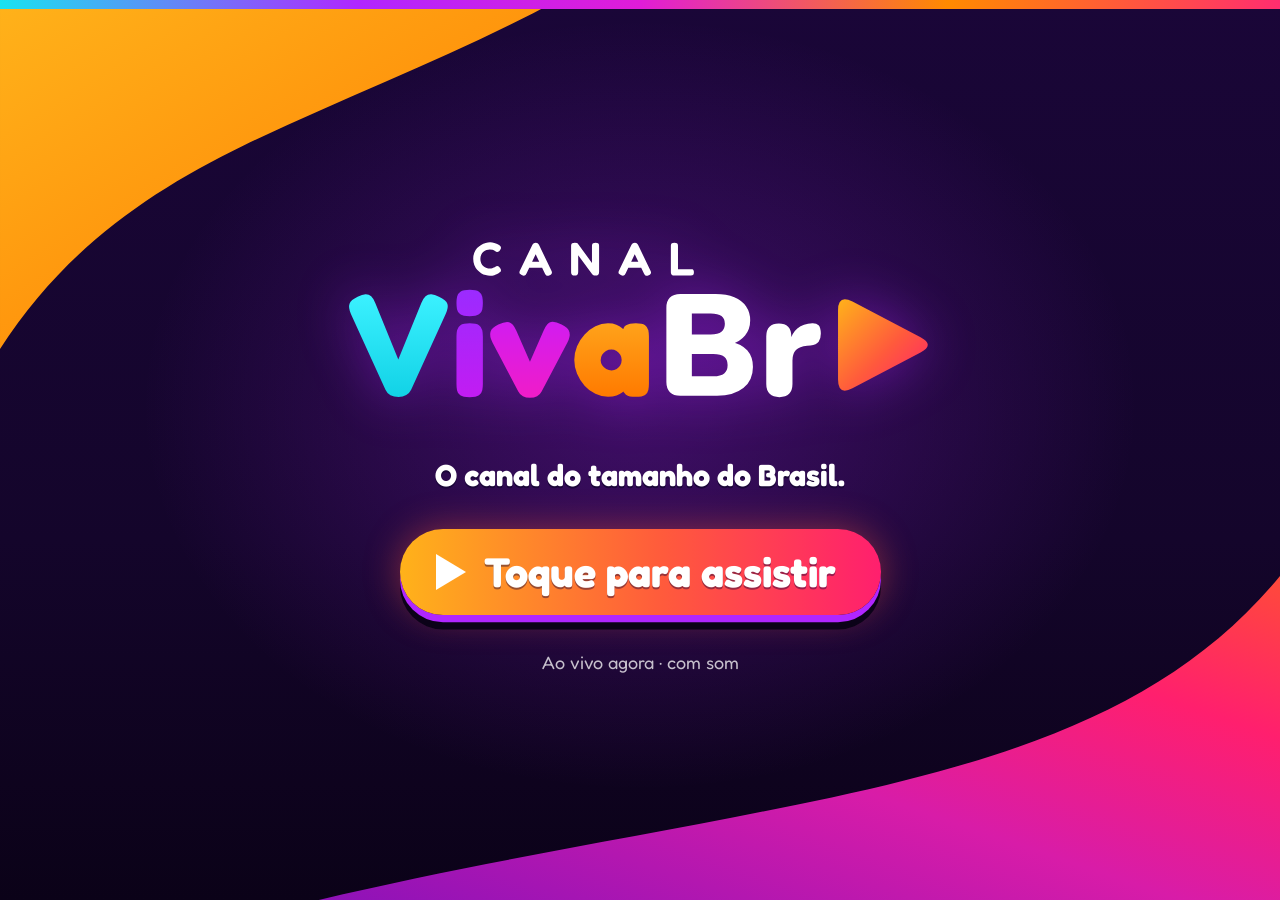
==== commit 7258a72d: "Prepara o Canal VivaBr na raiz, com backup da v4. Substitui o index.html da v4 pelo site estático un" ====
--- a/index.html
+++ b/index.html
@@ -2,1155 +2,92 @@
 <html lang="pt-BR">
 <head>
 <meta charset="utf-8">
-<meta name="viewport" content="width=device-width, initial-scale=1, viewport-fit=cover">
-<meta name="theme-color" content="#0b1020">
-<link rel="icon" href="data:,">
-<title>TV IA YouTube — Ao vivo (v4: rádio lo-fi, auto-atualização e sala de controle)</title>
-<style>
-:root{--bg:#070b16;--panel:#0f1628;--line:#1f2a44;--txt:#e8eefc;--mut:#8fa0c4;--acc:#ff2d55;--acc2:#ffb020;--ok:#2bd67b;--blue:#2f7cff}
-*{box-sizing:border-box;margin:0;padding:0}
-html,body{background:var(--bg);color:var(--txt);font-family:system-ui,-apple-system,"Segoe UI",Roboto,Helvetica,Arial,sans-serif;-webkit-tap-highlight-color:transparent}
-body{min-height:100vh;display:flex;flex-direction:column}
-button{font:inherit;color:inherit;cursor:pointer}
-/* ---------- Cabeçalho ---------- */
-header{display:flex;align-items:center;gap:14px;padding:8px 16px;background:linear-gradient(90deg,#0d1430,#0a0f1f);border-bottom:1px solid var(--line)}
-.logo{display:flex;align-items:center;gap:10px;font-weight:900;letter-spacing:.5px;font-size:20px;white-space:nowrap}
-.logo .mark{width:38px;height:28px;border-radius:8px;background:linear-gradient(135deg,#ff2d55,#ff7a18);display:grid;place-items:center;box-shadow:0 0 18px #ff2d5566}
-.logo .mark:after{content:"";border-left:11px solid #fff;border-top:7px solid transparent;border-bottom:7px solid transparent;margin-left:3px}
-.logo small{display:block;font-size:10px;font-weight:600;color:var(--mut);letter-spacing:1.5px}
-.live{display:flex;align-items:center;gap:6px;background:var(--acc);color:#fff;font-weight:800;font-size:12px;padding:4px 9px;border-radius:5px;letter-spacing:1px;animation:blink 1.4s infinite}
-.live i{width:8px;height:8px;border-radius:50%;background:#fff}
-@keyframes blink{50%{opacity:.35}}
-.hspace{flex:1}
-.clock{font-variant-numeric:tabular-nums;font-weight:700;font-size:18px;text-align:right}
-.clock small{display:block;font-size:10px;color:var(--mut);font-weight:600}
-/* ---------- Layout ---------- */
-main{flex:1;display:grid;grid-template-columns:minmax(0,1fr) 300px;gap:14px;padding:12px 16px;max-width:1400px;width:100%;margin:0 auto}
-.stage{min-width:0;display:flex;flex-direction:column;gap:8px}
-.screen{position:relative;aspect-ratio:16/9;width:100%;border-radius:12px;overflow:hidden;background:#000;box-shadow:0 10px 40px #0008,0 0 0 1px #243155;cursor:pointer;user-select:none}
-@media (min-width:901px){.screen{max-height:calc(100vh - 190px);width:auto;max-width:100%}}
-.img{position:absolute;inset:0;opacity:0;transition:opacity 1.1s ease}
-.img.on{opacity:1}
-.img svg{width:100%;height:100%;display:block;animation:kb 9s ease-in-out infinite alternate}
-@keyframes kb{from{transform:scale(1.02) translate(0,0)}to{transform:scale(1.12) translate(-2%,-1%)}}
-.vign{position:absolute;inset:0;background:linear-gradient(180deg,#0006 0,#0000 25%,#0000 50%,#000b 100%);pointer-events:none}
-.fictX{position:absolute;top:3%;left:2.5%;background:#ffb020;color:#1a1200;font-weight:900;font-size:clamp(8px,1.35vw,13px);padding:.35em .7em;border-radius:4px;letter-spacing:.6px;box-shadow:0 2px 10px #0006}
-.bug{position:absolute;top:3%;right:2.5%;display:flex;gap:6px;align-items:center}
-.bug .chip{background:#000a;border:1px solid #fff3;font-size:clamp(8px,1.2vw,12px);padding:.3em .6em;border-radius:4px;font-weight:700;backdrop-filter:blur(4px)}
-.bug .chip.r{background:var(--acc);border-color:var(--acc)}
-.dots{position:absolute;top:12%;right:2.5%;display:flex;gap:5px}
-.dots b{width:clamp(6px,.9vw,10px);height:clamp(6px,.9vw,10px);border-radius:50%;background:#fff5;transition:.3s}
-.dots b.on{background:#fff;transform:scale(1.25)}
-.dots b.done{background:#ff2d55}
-.big{position:absolute;left:5%;right:5%;top:19%;text-align:left;text-shadow:0 3px 18px #000c}
-.big .k{display:inline-block;background:var(--blue);font-weight:800;font-size:clamp(9px,1.5vw,15px);padding:.25em .6em;border-radius:3px;letter-spacing:1px;margin-bottom:.6em}
-.big h2{font-size:clamp(16px,3.4vw,42px);line-height:1.05;font-weight:900;max-width:85%}
-.big p{font-size:clamp(11px,1.6vw,19px);margin-top:.5em;max-width:75%;color:#e9f0ff;font-weight:500}
-.big .num{font-size:clamp(28px,7vw,86px);font-weight:900;color:var(--acc2);line-height:1;float:left;margin-right:.25em}
-.lt{position:absolute;left:2.5%;right:2.5%;bottom:5%;display:flex;flex-direction:column;transform:translateY(0);transition:transform .5s,opacity .5s}
-.lt.hide{transform:translateY(30%);opacity:0}
-.lt .t1{display:flex;align-items:stretch;font-size:clamp(9px,1.3vw,14px);font-weight:800;letter-spacing:.8px}
-.lt .t1 span{padding:.35em .8em;background:var(--acc)}
-.lt .t1 em{font-style:normal;padding:.35em .8em;background:#0b1020e6}
-.lt .t2{background:linear-gradient(90deg,#fff,#e9eefb);color:#0a1228;font-weight:900;font-size:clamp(12px,2.3vw,27px);padding:.35em .7em;line-height:1.15}
-.lt .t3{display:flex;justify-content:space-between;gap:10px;background:#0b1020e6;font-size:clamp(8px,1.15vw,13px);padding:.35em .9em;color:#c8d3ee}
-.lt .t3 b{color:var(--acc2)}
-.prog{position:absolute;left:0;bottom:0;height:4px;background:linear-gradient(90deg,var(--acc),var(--acc2));width:0}
-.paused{position:absolute;inset:0;display:none;place-items:center;background:#0006;font-size:clamp(16px,3vw,32px);font-weight:900;letter-spacing:2px}
-.screen.isp .paused{display:grid}
-.ad .lt .t1 span{background:#7a3cff}
-.flash{position:absolute;inset:0;background:#fff;opacity:0;pointer-events:none}
-.flash.go{animation:fl .45s}
-@keyframes fl{0%{opacity:.35}100%{opacity:0}}
-/* ---------- Controles ---------- */
-.ctrl{display:flex;flex-wrap:wrap;gap:8px;align-items:center}
-.btn{min-height:44px;min-width:44px;padding:0 16px;border-radius:10px;border:1px solid var(--line);background:var(--panel);font-weight:700;display:inline-flex;align-items:center;gap:8px}
-.btn:active{transform:scale(.97)}
-.btn.pri{background:var(--acc);border-color:var(--acc)}
-.spd{display:flex;align-items:center;gap:6px;background:var(--panel);border:1px solid var(--line);border-radius:10px;padding:0 6px;min-height:44px}
-.spd .btn{min-height:34px;min-width:34px;padding:0;border-radius:8px}
-.spd output{min-width:62px;text-align:center;font-weight:800;font-variant-numeric:tabular-nums}
-.spd label{font-size:12px;color:var(--mut);padding-left:6px}
-.pipe{display:flex;flex-wrap:wrap;gap:6px;font-size:11.5px}
-.pipe .m{display:flex;align-items:center;gap:6px;padding:5px 9px;border-radius:999px;background:var(--panel);border:1px solid var(--line);color:var(--mut);font-weight:600}
-.pipe .m i{width:8px;height:8px;border-radius:50%;background:#556}
-.pipe .m.ok i{background:var(--ok);box-shadow:0 0 8px var(--ok)}
-.pipe .m.run i{background:var(--acc2);animation:blink .6s infinite}
-.pipe .m.warn i{background:var(--acc);animation:blink .3s infinite}
-.pipe .m b{color:var(--txt)}
-.log{font:11px/1.45 ui-monospace,Menlo,Consolas,monospace;color:#9fb0d6;background:#0a1020;border:1px solid var(--line);border-radius:10px;padding:6px 10px;height:58px;overflow:hidden}
-.log div:first-child{color:#e8eefc}
-/* ---------- Grade ---------- */
-aside{background:var(--panel);border:1px solid var(--line);border-radius:12px;padding:12px;display:flex;flex-direction:column;gap:8px;min-width:0}
-aside h3{font-size:13px;letter-spacing:1.5px;color:var(--mut);display:flex;justify-content:space-between}
-.blk{display:flex;gap:10px;align-items:center;padding:8px 10px;border-radius:9px;border:1px solid transparent;background:#0b1222}
-.blk .h{font-variant-numeric:tabular-nums;font-size:12px;color:var(--mut);min-width:84px;font-weight:700}
-.blk .n{font-weight:700;font-size:13.5px;flex:1}
-.blk .tag{font-size:10px;font-weight:900;background:var(--acc);padding:2px 6px;border-radius:4px;display:none}
-.blk.cur{border-color:var(--acc);background:linear-gradient(90deg,#ff2d5526,#0b1222)}
-.blk.cur .tag{display:inline-block;animation:blink 1.4s infinite}
-.blk.cur .h{color:#fff}
-.next{font-size:12px;color:var(--mut);border-top:1px solid var(--line);padding-top:8px}
-.next b{color:var(--txt)}
-.queue{display:flex;flex-direction:column;gap:4px;font-size:12px}
-.queue div{padding:5px 8px;border-radius:6px;background:#0b1222;white-space:nowrap;overflow:hidden;text-overflow:ellipsis;color:#b9c6e6}
-.queue div.on{background:#2f7cff33;color:#fff;font-weight:700}
-/* ---------- Rodapé ---------- */
-footer{border-top:1px solid var(--line);background:#050812}
-.ticker{display:flex;align-items:stretch;overflow:hidden;background:#0b1020;height:38px}
-.ticker .lab{flex:none;background:var(--acc);font-weight:900;font-size:13px;display:flex;align-items:center;padding:0 12px;letter-spacing:1px;z-index:1}
-.ticker .run{flex:1;overflow:hidden;position:relative}
-.ticker .run div{position:absolute;white-space:nowrap;top:0;height:100%;display:flex;align-items:center;font-size:14px;font-weight:600;animation:tick 70s linear infinite;padding-left:100%}
-.ticker .run div span{margin-right:42px}
-.ticker .run div span b{color:var(--acc2);margin-right:6px}
-@keyframes tick{to{transform:translateX(-100%)}}
-.cred{font-size:11.5px;color:var(--mut);padding:8px 16px;text-align:center;line-height:1.5}
-/* ---------- Responsivo ---------- */
-@media (max-width:900px){
- main{grid-template-columns:1fr;padding:10px}
- header{padding:8px 10px;gap:8px}
- .logo{font-size:16px}.logo small{display:none}
- .clock{font-size:15px}
- .screen{border-radius:8px}
- .ctrl .btn{flex:1;justify-content:center}
- .spd{flex:1 1 100%;justify-content:space-between}
- .log{height:46px}
- .ctrl .btn{font-size:14px;white-space:nowrap;padding:0 10px}
-}
-@media (max-width:600px){
- .big{top:24%}.big h2{font-size:15px;max-width:96%}.big p{display:none}.big .num{font-size:30px}
- .big .k{display:none}.lt .t1{display:none}.lt .t3 b{display:none}.lt .t2{font-size:12px}.dots{top:auto;bottom:3%;right:3%}
- .lt{bottom:6%}
-}
-@media (max-width:420px){.clock small{display:none}}
-
-.bg{position:absolute;inset:0;background:radial-gradient(120% 90% at 20% 10%,var(--c1,#1d3b8f),transparent 60%),radial-gradient(120% 90% at 90% 90%,var(--c2,#7a1d4a),transparent 60%),#070b16}
-.bg img{position:absolute;inset:0;width:100%;height:100%;object-fit:cover;animation:kb 12s ease-in-out infinite alternate}
-.bg iframe{position:absolute;inset:0;width:100%;height:100%;border:0}
-.srcchip{position:absolute;top:3%;left:2.5%;background:#000b;border:1px solid #fff3;font-weight:800;font-size:clamp(8px,1.3vw,13px);padding:.35em .7em;border-radius:4px;letter-spacing:.6px}
-.srcchip.ad{background:#7a3cff;border-color:#7a3cff}
-.card{background:#0b1020cc;border:1px solid #ffffff22;border-radius:12px;padding:2.2% 2.6%;backdrop-filter:blur(6px)}
-.big.panel{top:15%;bottom:30%;display:flex;flex-direction:column;gap:1.2vw}
-.trends{display:grid;grid-template-columns:repeat(2,1fr);gap:.5em;font-size:clamp(10px,1.7vw,20px);font-weight:800}
-.trends div{background:#ffffff14;border-radius:8px;padding:.3em .6em;white-space:nowrap;overflow:hidden;text-overflow:ellipsis}
-.trends div b{color:var(--acc2);margin-right:.4em}
-.post .who{font-weight:900;font-size:clamp(11px,1.8vw,22px)}.post .who span{color:var(--mut);font-weight:600;font-size:.75em;margin-left:.5em}
-.post .tx{font-size:clamp(12px,2.4vw,30px);font-weight:700;margin-top:.4em;line-height:1.2}
-.post .mt{font-size:clamp(9px,1.2vw,14px);color:var(--mut);margin-top:.6em}
-.wx{display:flex;gap:2vw;align-items:center}
-.wx .t{font-size:clamp(30px,7vw,90px);font-weight:900;line-height:1}
-.wx .d{font-size:clamp(10px,1.6vw,19px);line-height:1.5}
-.days{display:grid;grid-template-columns:repeat(3,1fr);gap:1vw}
-.days div{background:#ffffff14;border-radius:8px;padding:.5em;font-size:clamp(9px,1.4vw,16px);text-align:center;font-weight:700}
-.days b{display:block;font-size:1.25em}
-.gr{font-size:clamp(10px,1.55vw,18px);display:flex;flex-direction:column;gap:.25em}
-.gr div{display:flex;gap:.8em;background:#ffffff10;border-radius:6px;padding:.2em .6em}
-.gr div b{color:var(--acc2);min-width:3.2em;font-variant-numeric:tabular-nums}.gr div i{color:var(--mut);font-style:normal;margin-left:auto;font-size:.8em}
-.gr div.on{background:#ff2d5540}
-.nd{position:absolute;inset:0;display:grid;place-items:center;text-align:center}
-.nd h2{font-size:clamp(26px,6vw,72px);font-weight:900;letter-spacing:2px;color:#ffb020}
-.nd p{color:var(--mut);font-size:clamp(10px,1.5vw,17px);margin-top:.5em}
-.lt .t3 a{color:#9cc2ff;text-decoration:none;font-weight:700;white-space:nowrap}
-.vidbadge{position:absolute;right:2.5%;top:12%;background:#000b;font-size:clamp(8px,1.1vw,12px);padding:.3em .6em;border-radius:4px}
-.screen.vid .vign{background:linear-gradient(180deg,#0000 70%,#000a 100%)}
-@media (max-width:600px){.big.panel{top:12%;bottom:34%}.trends{grid-template-columns:1fr 1fr;font-size:9px;gap:3px}.post .tx{font-size:12px}.post .mt{display:none}.gr{font-size:9px}.gr div:nth-child(n+5){display:none}.days div{font-size:8px}.wx .t{font-size:26px}.wx .d{font-size:9px}.srcchip{font-size:8px}}
-.big h2{font-size:clamp(15px,2.9vw,36px)}.big{top:16%}
-@media (max-width:900px){.ctrl .btn{flex:1 1 40%}.spd{flex-wrap:nowrap;justify-content:space-between;padding:4px 6px}.spd .btn{flex:0 0 36px;min-width:36px}.spd output{min-width:44px}.spd label{padding-left:2px}}
-/* ---------- v3: novidades ---------- */
-.bg img.kb1{animation:kb1 12s ease-in-out infinite alternate;transform-origin:30% 40%}
-.bg img.kb2{animation:kb2 12s ease-in-out infinite alternate;transform-origin:70% 30%}
-.bg img.kb3{animation:kb3 12s ease-in-out infinite alternate;transform-origin:50% 60%}
-@keyframes kb1{from{transform:scale(1.03)}to{transform:scale(1.15) translate(-2%,-1%)}}
-@keyframes kb2{from{transform:scale(1.14) translate(2%,0)}to{transform:scale(1.03)}}
-@keyframes kb3{from{transform:scale(1.04) translate(0,1%)}to{transform:scale(1.13) translate(1.5%,-1.5%)}}
-.bg img.gal{opacity:0;transition:opacity 1.2s ease}
-.bg img.gal.on{opacity:1}
-#ytstage{position:absolute;inset:0;pointer-events:none}
-#ytstage .slot{position:absolute;inset:0;opacity:0;transition:opacity .6s}
-#ytstage .slot.on{opacity:1}
-#ytstage iframe{width:100%;height:100%;border:0}
-.screen.vidok .bg img{opacity:0;transition:opacity .6s}
-.musica{position:absolute;left:2.5%;top:11%;background:#000a;border:1px solid #fff3;border-radius:4px;font-size:clamp(8px,1.1vw,12px);padding:.3em .6em;font-weight:700;max-width:60%;white-space:nowrap;overflow:hidden;text-overflow:ellipsis;display:none}
-.musica.on{display:block}
-.musica i{display:inline-block;width:.6em;height:.8em;margin-right:.4em;background:linear-gradient(90deg,var(--ok) 0 25%,transparent 25% 37%,var(--ok) 37% 62%,transparent 62% 75%,var(--ok) 75%);animation:eq .5s infinite alternate}
-.musica.duck{opacity:.55}
-@keyframes eq{to{transform:scaleY(.4)}}
-.vbadge{position:absolute;right:2.5%;top:12%;background:#000b;border-radius:4px;font-size:clamp(8px,1.1vw,12px);padding:.3em .6em;font-weight:700;display:none}
-.screen.vid .vbadge{display:block}
-.midiacred{font-size:11.5px;color:#c8d3ee;padding:6px 16px;text-align:center;line-height:1.5;border-bottom:1px solid var(--line);background:#070c18}
-.midiacred b{color:var(--acc2)}
-.midiacred a{color:#9cc2ff;text-decoration:none}
-.hist .ano{font-size:clamp(26px,6vw,72px);font-weight:900;color:var(--acc2);line-height:1}
-.mkt{display:grid;grid-template-columns:repeat(3,1fr);gap:1vw}
-.mkt div{background:#ffffff14;border-radius:8px;padding:.6em;text-align:center;font-weight:800;font-size:clamp(10px,1.7vw,20px)}
-.mkt div small{display:block;color:var(--mut);font-size:.6em;font-weight:600}
-.mkt .up{color:var(--ok)}.mkt .dn{color:#ff6b81}
-/* overlay Ligar TV */
-#ligar{position:fixed;inset:0;z-index:50;display:grid;place-items:center;background:radial-gradient(80% 60% at 50% 40%,#16244acc,#050812f2);backdrop-filter:blur(3px);text-align:center;padding:24px}
-#ligar.off{display:none}
-#ligar .box{max-width:520px}
-#ligar h1{font-size:clamp(22px,5vw,40px);font-weight:900;margin-bottom:8px}
-#ligar p{color:var(--mut);font-size:14px;line-height:1.5;margin:8px 0 18px}
-#ligar .go{font-size:22px;font-weight:900;padding:18px 36px;border-radius:999px;border:0;background:linear-gradient(135deg,#ff2d55,#ff7a18);box-shadow:0 10px 40px #ff2d5566;min-height:64px}
-#ligar .mute{display:block;margin:14px auto 0;background:none;border:0;color:var(--mut);text-decoration:underline;font-size:13px;min-height:44px}
-@media (max-width:600px){.musica{top:auto;bottom:30%;max-width:80%}.mkt div{font-size:10px}.hist .ano{font-size:26px}.vbadge{top:auto;bottom:30%}}
-/* ---------- v4: rádio, narração, painel ---------- */
-body{padding-bottom:60px}
-.musica i{background:linear-gradient(90deg,#7dd3fc 0 25%,transparent 25% 37%,#7dd3fc 37% 62%,transparent 62% 75%,#7dd3fc 75%)}
-.vmsg{position:absolute;right:2.5%;top:12%;max-width:55%;background:#000c;border:1px solid #fff3;border-radius:6px;font-size:clamp(9px,1.2vw,13px);padding:.45em .7em;font-weight:700;display:none;line-height:1.3}
-.vmsg.on{display:block}
-.coletor{font-size:11.5px;color:var(--mut)}
-.coletor b{color:var(--txt)}
-/* Painel de administração */
-.adm{position:fixed;left:0;right:0;bottom:0;z-index:40;background:#0b1222f7;border-top:2px solid var(--acc);box-shadow:0 -10px 40px #000a;backdrop-filter:blur(6px);display:flex;flex-direction:column;max-height:62vh}
-.adm.fechado .admCorpo{display:none}
-.alca{min-height:52px;width:100%;border:0;background:linear-gradient(90deg,#1a2342,#0f1628);font-weight:800;font-size:15px;display:flex;align-items:center;gap:10px;padding:0 14px;text-align:left}
-.alca small{color:var(--mut);font-weight:600;font-size:12px;flex:1;white-space:nowrap;overflow:hidden;text-overflow:ellipsis}
-.admCorpo{overflow:auto;padding:8px 12px 16px;display:flex;flex-direction:column;gap:8px}
-.tabs{display:flex;gap:6px;position:sticky;top:0;background:#0b1222;padding-bottom:6px;z-index:1}
-.tabs button{flex:1;min-height:44px;border-radius:10px;border:1px solid var(--line);background:var(--panel);font-weight:800;font-size:14px}
-.tabs button.on{background:var(--blue);border-color:var(--blue)}
-.aviso{font-size:12.5px;background:#ffb02022;border:1px solid #ffb02066;color:#ffd58a;border-radius:8px;padding:8px 10px;display:none}
-.aviso.on{display:block}
-.row{display:flex;align-items:center;gap:6px;background:#0f1628;border:1px solid var(--line);border-radius:10px;padding:6px 8px;min-height:52px}
-.row.off{opacity:.45}
-.row.drag{outline:2px dashed var(--acc2)}
-.row .h{font-size:11px;color:var(--mut);min-width:74px;font-variant-numeric:tabular-nums}
-.row .n{flex:1;font-weight:700;font-size:13.5px;min-width:0;overflow:hidden;text-overflow:ellipsis}
-.row .n small{display:block;color:var(--mut);font-weight:600;font-size:11px;white-space:nowrap;overflow:hidden;text-overflow:ellipsis}
-.ib{min-width:44px;min-height:44px;border-radius:9px;border:1px solid var(--line);background:#16203a;font-weight:800;font-size:16px}
-.ib.tog{font-size:12px;padding:0 8px}
-.ib.dang{background:#3a1220;border-color:#ff2d5566}
-.sec{font-size:12px;letter-spacing:1px;color:var(--mut);font-weight:800;margin-top:6px}
-.frm{display:flex;flex-direction:column;gap:6px;background:#0f1628;border:1px solid var(--blue);border-radius:10px;padding:10px}
-.frm label{font-size:12px;color:var(--mut);display:flex;flex-direction:column;gap:3px}
-.frm input,.frm textarea,.adm select{font:inherit;font-size:15px;color:var(--txt);background:#070b16;border:1px solid var(--line);border-radius:8px;padding:10px;min-height:44px;width:100%}
-.frm .dupla{display:flex;gap:6px}.frm .dupla label{flex:1}
-.bt{min-height:44px;border-radius:10px;border:1px solid var(--line);background:var(--panel);font-weight:800;padding:0 14px}
-.bt.dang{background:#3a1220;border-color:#ff2d5566}
-.bt.pri{background:var(--acc);border-color:var(--acc)}
-.bts{display:flex;gap:6px;flex-wrap:wrap}
-.kv{font-size:12.5px;display:grid;grid-template-columns:auto 1fr;gap:4px 10px}
-.kv b{color:var(--mut);font-weight:700}
-@media (min-width:901px){.adm{max-height:46vh}}
-@media (max-width:600px){.musica{display:none}.vmsg{top:auto;bottom:31%;max-width:90%}.row .h{min-width:58px;font-size:10px}}
-</style>
+<meta name="viewport" content="width=device-width,initial-scale=1,viewport-fit=cover">
+<meta name="robots" content="noindex,nofollow">
+<meta name="theme-color" content="#14052B">
+<meta name="application-name" content="Canal VivaBr">
+<meta name="description" content="Canal VivaBr ao vivo.">
+<title>Canal VivaBr · O canal do tamanho do Brasil</title>
+<link rel="icon" href="icone.svg">
+<link rel="stylesheet" href="estilo.css">
 </head>
 <body>
-<div id="ligar"><div class="box">
-  <h1>📺 TV IA YouTube</h1>
-  <p>Toque para ligar a TV. O toque é necessário porque navegadores (principalmente no celular) só liberam som depois de um gesto do usuário. Som de fundo: rádio lo-fi ao vivo (com reserva de faixas CC BY do Wikimedia Commons).</p>
-  <button class="go" id="bLigar">▶ Ligar TV</button>
-  <button class="mute" id="bLigarMudo">ligar sem som</button>
-</div></div>
-<header>
-  <div class="logo"><div class="mark"></div><div>TV IA YouTube<small>TV AUTÔNOMA · PARATY · v4</small></div></div>
-  <div class="live"><i></i>AO VIVO</div>
-  <div class="hspace"></div>
-  <div class="clock"><span id="clk">--:--:--</span><small id="dt">Paraty, RJ</small></div>
-</header>
-<main>
-  <section class="stage">
-    <div class="screen" id="screen" title="Toque para avançar">
-      <div id="gal"></div>
-      <div id="ytstage"></div>
-      <div class="vign"></div>
-      <div class="srcchip" id="chip">—</div>
-      <div class="musica" id="musica"><i></i><span id="musicaTx">—</span></div>
-      <div class="vbadge" id="vbadge">—</div>
-      <div class="vmsg" id="vmsg">—</div>
-      <div class="bug"><span class="chip r">AO VIVO</span><span class="chip" id="bugClk">--:--</span></div>
-      <div class="dots" id="dots"></div>
-      <div class="big" id="big"></div>
-      <div class="lt" id="lt">
-        <div class="t1"><span id="ltK">—</span><em id="ltB">BLOCO</em></div>
-        <div class="t2" id="ltH">Carregando programação…</div>
-        <div class="t3"><span id="ltS">—</span><a id="ltL" href="#" target="_blank" rel="noopener">abrir fonte ↗</a></div>
-      </div>
-      <div class="prog" id="prog"></div>
-      <div class="flash" id="flash"></div>
-      <div class="paused">⏸ PAUSADO</div>
+<div class="inicio" id="inicio" role="button" tabindex="0" aria-label="Toque para assistir">
+  <img src="logo.svg" alt="Canal VivaBr">
+  <div class="slogan">O canal do tamanho do Brasil.</div>
+  <button class="botao-play" id="play" type="button"><span class="tri"></span>Toque para assistir</button>
+  <div class="dica">Ao vivo agora · com som</div>
+</div>
+
+<div id="vp">
+<div class="stage" id="stage">
+  <div class="faixa-topo"></div>
+  <div class="confetes" id="confetes"></div>
+
+  <div class="tela-video oculto" id="telaVideo">
+    <div class="fundo-espera"><img src="logo.svg" alt=""></div>
+    <div id="player"></div>
+  </div>
+
+  <div class="coluna">
+    <div class="ao-vivo"><span class="miolo"><span class="ponto"></span>AO VIVO</span></div>
+    <div class="logo"><img src="logo.svg" alt="Canal VivaBr"></div>
+    <div class="relogio" id="relogio"></div>
+    <div class="card-seguir" id="cardSeguir" hidden>
+      <span class="tag aseguir">A seguir</span>
+      <div class="caixa-seguir"><div class="quando" id="seguirQuando"></div><div class="nome" id="seguirNome"></div></div>
     </div>
-    <div class="ctrl">
-      <button class="btn pri" id="bPlay">⏸ Pausar</button>
-      <button class="btn" id="bNext">⏭ Cena</button>
-      <button class="btn" id="bSeg">⏩ Segmento</button>
-      <button class="btn" id="bVid">🎬 Vídeo: —</button>
-      <button class="btn" id="bMus">📻 Rádio: —</button>
-      <button class="btn" id="bNarr">🗣 Narração: —</button>
-      <button class="btn" id="bSomV">🔈 Som vídeo: —</button>
-      <div class="spd"><label>Cena</label><button class="btn" id="sMinus">−</button><output id="sVal">7 s</output><button class="btn" id="sPlus">+</button>
-      <label>Trecho</label><button class="btn" id="vMinus">−</button><output id="vVal">30 s</output><button class="btn" id="vPlus">+</button></div>
+    <div class="convite"><div class="linha1">Siga o Canal VivaBr</div><div class="linha2">Procure no YouTube</div></div>
+  </div>
+
+  <div class="tarjas" id="tarjas" hidden>
+    <span class="tag" id="tarjaTag"></span>
+    <div class="barra-caixa"><div class="barra"><div class="nome" id="tarjaNome"></div><div class="credito" id="tarjaCredito"></div></div></div>
+  </div>
+
+  <div class="proximos" id="proximos">
+    <div id="pSeguir" hidden>
+      <span class="tag aseguir">A seguir</span>
+      <div class="lista" id="lista"></div>
     </div>
-    <div class="coletor" id="coletorTx">Próxima atualização: — · última coleta: —</div>
-    <div class="pipe">
-      <div class="m" id="pPauteiro"><i></i>Pauteiro <b id="vPauteiro">—</b></div>
-      <div class="m" id="pColetor"><i></i>Coletor <b id="vColetor">—</b></div>
-      <div class="m" id="pRoteirista"><i></i>Roteirista <b id="vRoteirista">—</b></div>
-      <div class="m" id="pDiretor"><i></i>Diretor <b id="vDiretor">—</b></div>
-      <div class="m" id="pProducao"><i></i>Produção <b id="vProducao">—</b></div>
-      <div class="m" id="pEstacao"><i></i>Estação <b id="vEstacao">—</b></div>
-      <div class="m" id="pWatchdog"><i></i>Watchdog <b id="vWatchdog">—</b></div>
-      <div class="m" id="pRadio"><i></i>Rádio <b id="vRadio">desligada</b></div>
-      <div class="m" id="pNarr"><i></i>Narração <b id="vNarr">desligada</b></div>
-      <div class="m" id="pVideo"><i></i>Vídeo <b id="vVideo">—</b></div>
+    <div class="convite"><div class="linha1">Siga o Canal VivaBr</div><div class="linha2">Procure no YouTube · responda o quiz nos comentários</div></div>
+  </div>
+
+  <section class="tela-cheia" id="intervalo">
+    <div class="ao-vivo"><span class="miolo"><span class="ponto"></span>AO VIVO</span></div>
+    <img class="marca" src="logo.svg" alt="Canal VivaBr">
+    <div class="topo">
+      <div><h1 class="titulo-grande">Voltamos já</h1><div class="fita-titulo"></div></div>
+      <p class="data" id="dataHoje"></p>
     </div>
-    <div class="log" id="log"></div>
+    <div id="blocoClima" hidden>
+      <h2 class="sec-titulo">Previsão do tempo</h2>
+      <div class="capitais" id="capitais"></div>
+      <p class="fonte-clima">Fonte: Open-Meteo · previsão de hoje</p>
+    </div>
+    <div id="blocoChamadas" hidden>
+      <h2 class="sec-titulo rosa">A seguir</h2>
+      <div class="chamadas" id="chamadas"></div>
+    </div>
   </section>
-  <aside>
-    <h3><span>GRADE 24H</span><span id="gDay">Horário de Brasília</span></h3>
-    <div id="grid"></div>
-    <div class="next" id="nextInfo">—</div>
-    <h3><span>FILA DA ESTAÇÃO</span><span id="pendTag" style="color:var(--acc2)"></span></h3>
-    <div class="queue" id="queue"></div>
-  </aside>
-</main>
-<footer>
-  <div class="midiacred" id="midiacred">📻 Rádio: — · 🖼 Imagem: — · 🎬 Vídeo: —</div>
-  <div class="ticker"><div class="lab">ÚLTIMAS</div><div class="run"><div id="tk"></div></div></div>
-  <div class="cred">TV IA YouTube — TV ao vivo autônoma no navegador, por <b>Arthur Hector</b> (Paraty, RJ, Brasil). Versão 4 (protótipo): notícias ao vivo (Agência Brasil RSS; g1 e BBC News Brasil via rss2json) com reserva no snapshot de 30/10/2026; rádio lo-fi ao vivo de terceiros (<b>não autorizada para retransmissão</b> — uso só para teste pessoal); reserva musical Kevin MacLeod (CC BY 3.0, via Wikimedia Commons); vídeos via YouTube IFrame API; imagens com reserva embutida (Wikimedia Commons, CC BY / CC BY-SA). Manchetes, vídeos e marcas pertencem aos respectivos donos.</div>
-</footer>
-<div class="adm fechado" id="adm">
-  <button class="alca" id="admAlca">⚙ Sala de controle <small id="admResumo">toque para abrir</small><span id="admSeta">▲</span></button>
-  <div class="admCorpo">
-    <div class="tabs"><button data-tab="grade" class="on">Grade</button><button data-tab="itens">Itens</button><button data-tab="fontes">Fontes</button><button data-tab="status">Status</button></div>
-    <div class="aviso" id="admAviso"></div>
-    <div class="tab" id="tab-grade"></div>
-    <div class="tab" id="tab-itens" hidden></div>
-    <div class="tab" id="tab-fontes" hidden></div>
-    <div class="tab" id="tab-status" hidden></div>
+
+  <section class="tela-cheia quiz" id="quiz">
+    <div class="ao-vivo"><span class="miolo"><span class="ponto"></span>AO VIVO</span></div>
+    <img class="marca" src="logo.svg" alt="Canal VivaBr">
+    <div class="topo"><div><h1 class="titulo-grande">Quiz VivaBr</h1><div class="fita-titulo"></div></div></div>
+    <div class="quiz-pergunta" id="quizPergunta"></div>
+    <div class="alternativas" id="quizAlts"></div>
+    <div class="quiz-rodape"><div class="chamada-coment">Responda nos comentários!</div><div class="contagem"><i id="quizBarra"></i></div></div>
+    <div class="quiz-curio" id="quizCurio"></div>
+    <div class="quiz-fonte" id="quizFonte"></div>
+  </section>
+
+  <div class="letreiro">
+    <div class="cubo">VivaBr</div>
+    <div class="trilho"><div class="faixa" id="faixa"></div></div>
   </div>
 </div>
-<script>
-"use strict";
-/* =====================================================================
-   TV IA YouTube — v4 (protótipo) — parte do teste-v3.html
-   Novidades: rádio lo-fi ao vivo em cadeia de fallback (+ reserva CC BY),
-   narração opcional (speechSynthesis pt-BR), ducking; correção do
-   "indisponível" (YouTube Error 153 fora de http/https; imagens com reserva
-   embutida); auto-atualização (Coletor periódico + fila pendente trocada
-   só na virada de bloco); relógio por Date.now(); sala de controle (Admin).
-   ATENÇÃO: NÃO é a v5 original (código da v5 = NÃO DEFINIDO).
-   ===================================================================== */
-const TZ = "America/Sao_Paulo";
-const $ = id => document.getElementById(id);
-const esc = s => String(s == null ? "" : s).replace(/[&<>"]/g, c => ({"&":"&amp;","<":"&lt;",">":"&gt;",'"':"&quot;"})[c]);
-const ND = "NÃO DEFINIDO";
-const Q = new URLSearchParams(location.search);
-const sleep = ms => new Promise(r => setTimeout(r, ms));
-function comTimeout(p, ms, motivo){ return Promise.race([p, new Promise((_, rej) => setTimeout(() => rej(new Error(motivo || ("timeout " + ms + " ms"))), ms))]); }
-async function fetchJSON(url, ms){ const ctl = new AbortController(); const t = setTimeout(() => ctl.abort(), ms || 8000); try { const r = await fetch(url, { signal: ctl.signal }); if (!r.ok) throw new Error("HTTP " + r.status); return await r.json(); } finally { clearTimeout(t); } }
-
-/* =====================================================================
-   SNAPSHOT — dados reais coletados em 30/10/2026 (horário de Brasília)
-   (notícias, posts, trailers, comerciais, grade e clima: iguais à v2)
-   ===================================================================== */
-const SNAPSHOT = {
-  noticiasBrasil: [
-    { titulo:"Itamaraty convoca diplomata da Argentina após Flávio Bolsonaro cruzar a fronteira e seguir para os EUA",
-      resumo:"O Ministério das Relações Exteriores chamou a encarregada de Negócios argentina para pedir explicações sobre a passagem de Flávio pelo país vizinho.",
-      fonte:"g1", link:"https://g1.globo.com/politica/noticia/2026/10/30/itamaraty-convoca-representante-da-embaixada-da-argentina-apos-flavio-cruzar-fronteira-do-brasil-com-o-pais-vizinho-e-fugir-para-eua.ghtml",
-      img:"https://s2-g1.glbimg.com/eu1Dd3Q2T3rj9cJefAgk9j42hVs=/i.s3.glbimg.com/v1/AUTH_59edd422c0c84a879bd37670ae4f538a/internal_photos/bs/2026/Q/V/VdZRDESyOwNlL4ToSMuA/design-sem-nome-2026-10-28t114802.810.jpg",
-      publicado:"30/10 14:54", coletado:"30/10/2026 21:33" },
-    { titulo:"Mauro Vieira e Marco Rubio se reúnem e marcam novo encontro antes da cúpula do G20",
-      resumo:"O chanceler brasileiro e o secretário de Estado americano conversaram nos EUA e acertaram uma nova reunião antes da cúpula do G20.",
-      fonte:"g1", link:"https://g1.globo.com/politica/noticia/2026/10/30/mauro-vieira-e-marco-rubio-se-encontram-no-g20-e-acertam-reuniao-em-novembro.ghtml",
-      img:"https://s2-g1.glbimg.com/MqrLkHi6wYGxLau5AAVjPsr301M=/i.s3.glbimg.com/v1/AUTH_59edd422c0c84a879bd37670ae4f538a/internal_photos/bs/2026/4/7/E0x2uDTAetbYAqytWgIw/montagem-horizontal-1200px-7-.jpg",
-      publicado:"30/10 20:22", coletado:"30/10/2026 21:33" },
-    { titulo:"Rafael Fonteles entra no radar de Lula para comandar a economia no novo governo",
-      resumo:"Reeleito no Piauí com aprovação recorde, o governador é lembrado por parcerias público-privadas e pela preocupação com as contas públicas.",
-      fonte:"BBC News Brasil", link:"https://www.bbc.com/portuguese/articles/cx1l37yrndmro",
-      img:"https://ichef.bbci.co.uk/news/1200/branded_portuguese/dae1/live/24db8c60-d22f-11f1-b8e4-17c9744a7f8e.jpg",
-      publicado:"30/10 06:58", coletado:"30/10/2026 21:33" },
-    { titulo:"Corinthians x Mirassol: Bruno Santos é expulso no início do jogo",
-      resumo:"O atacante do Mirassol levou cartão vermelho ainda no primeiro tempo da partida desta sexta-feira (30), na Neo Química Arena.",
-      fonte:"CNN Brasil", link:"https://www.cnnbrasil.com.br/esportes/brasileirao/corinthians-x-mirassol-veja-a-expulsao-de-bruno-santos-no-inicio-do-jogo/",
-      img:"https://admin.cnnbrasil.com.br/wp-content/uploads/sites/12/2026/10/expulsao-bruno-santos-corinthians-mirassol-e1793404738329.jpg?w=1200&h=630&crop=1",
-      publicado:"30/10 20:58", coletado:"30/10/2026 21:33" }
-  ],
-  noticiasMundo: [
-    { titulo:"Leão XIV se torna o primeiro papa em exercício a votar em uma eleição nacional",
-      resumo:"O pontífice votou por correio nas eleições legislativas de meio de mandato dos Estados Unidos, algo inédito para um papa no cargo.",
-      fonte:"g1", link:"https://g1.globo.com/jornal-nacional/noticia/2026/10/30/leao-xiv-se-torna-o-primeiro-papa-em-exercicio-a-votar-em-uma-eleicao-nacional.ghtml",
-      img:"https://s2-g1.glbimg.com/3_IpkaioNgl0qhXRGuubpZGS3DQ=/i.s3.glbimg.com/v1/AUTH_59edd422c0c84a879bd37670ae4f538a/internal_photos/bs/2026/f/R/pzXHk0QRACB7tjbaAI9A/globo-canal-4-20261030-2000-frame-83603.jpeg",
-      publicado:"30/10 21:22", coletado:"30/10/2026 21:33" },
-    { titulo:"Cessar-fogo em cidade do sul da Ucrânia permite fuga de centenas de moradores",
-      resumo:"Por quatro horas as estradas ficaram abertas com segurança, e centenas de pessoas conseguiram deixar a linha de frente da guerra.",
-      fonte:"g1", link:"https://g1.globo.com/jornal-nacional/noticia/2026/10/30/cessar-fogo-em-cidade-no-sul-da-ucrania-permite-que-centenas-de-pessoas-escapem-da-linha-de-frente-da-guerra.ghtml",
-      img:"https://s2-g1.glbimg.com/zDjLC5a-klsIM1E6cYAnBvpS0EE=/i.s3.glbimg.com/v1/AUTH_59edd422c0c84a879bd37670ae4f538a/internal_photos/bs/2026/r/Y/mfA1A1R8K2D2UHjdDqXw/globo-canal-4-20261030-2000-frame-75396.jpeg",
-      publicado:"30/10 21:17", coletado:"30/10/2026 21:33" },
-    { titulo:"Binance sofre ataque hacker de US$ 6,3 bilhões; Coreia do Norte é suspeita",
-      resumo:"Empresas de análise de dados apontam possível ação do grupo norte-coreano TraderTraitor no que pode ser o maior roubo da história das criptomoedas.",
-      fonte:"BBC News Brasil", link:"https://www.bbc.com/portuguese/articles/c820v2x0zvqko",
-      img:"https://ichef.bbci.co.uk/news/1200/branded_portuguese/31a8/live/31633420-d43b-11f1-93e1-3b657b665bcf.jpg",
-      publicado:"30/10 10:59", coletado:"30/10/2026 21:33" },
-    { titulo:"Departamento de Justiça dos EUA pede liminar para barrar oficialização do resultado eleitoral no Alasca",
-      resumo:"O pedido foi feito à Justiça nesta sexta-feira (30), depois de denúncia sobre uma estratégia para confundir eleitores no estado.",
-      fonte:"g1", link:"https://g1.globo.com/mundo/noticia/2026/10/30/justica-dos-eua-pede-liminar-apos-denuncia-de-estrategia-democrata-para-confundir-eleitores-no-alasca.ghtml",
-      img:"https://s2-g1.glbimg.com/OTSPRx6xEE4hecayiUmKxbRZJ6s=/i.s3.glbimg.com/v1/AUTH_59edd422c0c84a879bd37670ae4f538a/internal_photos/bs/2026/s/y/LIXSAURx6zhFICRtWSwA/ap26296698571061.jpg",
-      publicado:"30/10 18:43", coletado:"30/10/2026 21:33" }
-  ],
-  trendsBrasil: { fonte:"X — Assuntos do momento (Brasil)", coletado:"30/10/2026 21:34", link:"https://x.com/explore",
-    lista:["Mirassol","#Jones2030","#MLBS7Spoilers","kaio cesar","BEIJO MALIPE","Bidu","#EmpregoSoComLula","Adrien","Polônia","Bruno Santos"] },
-  posts: [
-    { handle:"@g1", nome:"g1", texto:"Imagens aéreas mostram o estádio Morumbis tomado por fãs no 2º dia de show do BTS em SP.", link:"https://x.com/g1/status/2116320420190433740", hora:"30/10 21:04", curtidas:1519, coletado:"30/10/2026 21:34" },
-    { handle:"@g1", nome:"g1", texto:"Maior roubo da história: hackers invadiram a Binance e levaram mais de US$ 6 bilhões em 20 minutos.", link:"https://x.com/g1/status/2116324101509796184", hora:"30/10 21:19", curtidas:22, coletado:"30/10/2026 21:34" },
-    { handle:"@CNNBrasil", nome:"CNN Brasil", texto:"Flávio diz que indicará Rogério Marinho para presidência do Senado.", link:"https://x.com/CNNBrasil/status/2116320547411751387", hora:"30/10 21:05", curtidas:115, coletado:"30/10/2026 21:34" },
-    { handle:"@CNNBrasil", nome:"CNN Brasil", texto:"Cantareira segue em alerta de 'atenção' para risco de escassez hídrica.", link:"https://x.com/CNNBrasil/status/2116325585148371442", hora:"30/10 21:25", curtidas:2, coletado:"30/10/2026 21:34" },
-    { handle:"@folha", nome:"Folha de S.Paulo", texto:"Carolina Ferraz anuncia nascimento do primeiro neto: 'Privilégio viver para ver esse dia'.", link:"https://x.com/folha/status/2116324194648781114", hora:"30/10 21:19", curtidas:9, coletado:"30/10/2026 21:34" }
-  ],
-  // IDs verificados via youtube.com/oembed (HTTP 200) em 30/10/2026 21:35 e de novo às 21:51 BRT.
-  // trecho [início, fim] em segundos: regra fixa (pula 10 s de abertura), NÃO é corte editorial.
-  trailers: [
-    { id:"vRq6txB8Ifo", titulo:"Duna: Parte Três | Trailer Final", canal:"Warner Bros. Pictures Brasil", dur:160, trecho:[10,40], coletado:"30/10/2026 21:35" },
-    { id:"k02hVjlAQjg", titulo:"Jumanji: Mundo Real | Novo Trailer | Dublado", canal:"Sony Pictures Brasil", dur:164, trecho:[10,40], coletado:"30/10/2026 21:35" },
-    { id:"ybAyHq1-EtY", titulo:"Quasímodo: A Alma de Paris | Trailer oficial | Netflix", canal:"Netflix Brasil", dur:128, trecho:[10,40], coletado:"30/10/2026 21:35" },
-    { id:"1waRGZxSb58", titulo:"VisionQuest | Trailer Oficial Dublado | Disney+", canal:"Disney+ Brasil", dur:158, trecho:[10,40], coletado:"30/10/2026 21:35" },
-    { id:"T8ew79fw0SY", titulo:"Orgulho e Preconceito | Trailer oficial | Netflix", canal:"Netflix Brasil", dur:154, trecho:[10,40], coletado:"30/10/2026 21:35" }
-  ],
-  comerciais: [
-    { id:"8PPGVkiFY-k", marca:"O Boticário", titulo:"Novo Cuide-se Bem Acerola e Vai", canal:"o Boticário (@boticario)", dur:31, trecho:[0,31], coletado:"30/10/2026 21:36" },
-    { id:"uiyQqVx9rw4", marca:"Mercado Livre", titulo:"Você merece se mimar no 9.9 do Mercado Livre!", canal:"Mercado Livre Brasil (@mercadolivreoficial)", dur:61, trecho:[0,30], coletado:"30/10/2026 21:36" },
-    { id:"u1lVH7BUUgc", marca:"Itaú", titulo:"Itaú - Mostra Tua Força", canal:"Itaú (@Itau)", dur:91, trecho:[0,30], coletado:"30/10/2026 21:36" }
-  ],
-  gradeTV: { canal:"Globo", fonte:"meuguia.tv — Programação Globo", link:"https://meuguia.tv/programacao/canal/GRD", coletado:"30/10/2026 21:37",
-    itens:[["30/10","21:30","Quem Ama Cuida","Novela"],["30/10","22:40","Globo Repórter","Documentário"],["30/10","23:30","This Is Us","Série/Drama"],["31/10","00:40","Jornal da Globo","Jornalismo"],["31/10","01:30","A Nobreza do Amor","Novela"],["31/10","02:10","Por Você","Novela"],["31/10","02:55","Comédia Na Madruga - Vai Que Cola I","Humor"],["31/10","03:40","Corujão: Cano Serrado","Filme/Drama"],["31/10","06:00","Globo Rural","Jornalismo"],["31/10","06:50","Bom Dia Sábado","Jornalismo"]] },
-  clima: { fonte:"Open-Meteo", link:"https://open-meteo.com/", coletado:"30/10/2026 21:33",
-    atual:{ hora:"30/10 21:30", temp:20.4, sensacao:23.5, umidade:94, chuva:0, vento:2.5, codigo:0 },
-    dias:[ {data:"2026-10-30",codigo:95,max:24.9,min:19.5,prob:100}, {data:"2026-10-31",codigo:53,max:25.0,min:18.7,prob:98}, {data:"2026-11-01",codigo:80,max:26.4,min:19.8,prob:100} ] },
-  // v3 — Wikipédia (pt) REST feed/onthisday/selected/10/30, coletado 30/10/2026 21:50 BRT (CC BY-SA)
-  hojeNaHistoria: { fonte:"Wikipédia (pt) — Neste dia", coletado:"30/10/2026 21:50", itens:[
-    { ano:1961, texto:"A União Soviética detona a Tsar Bomba, a maior bomba nuclear da história, na ilha russa de Nova Zembla.", img:"https://thumb.wikimedia.org/wikipedia/commons/thumb/a/a9/Flag_of_the_Soviet_Union.svg/langpt-330px-Flag_of_the_Soviet_Union.svg.png", link:"https://pt.wikipedia.org/wiki/Uni%C3%A3o_Sovi%C3%A9tica" },
-    { ano:1938, texto:"É transmitida a adaptação radiofônica do livro A Guerra dos Mundos, sob direção de Orson Welles, causando pânico na população dos Estados Unidos.", img:"https://thumb.wikimedia.org/wikipedia/commons/thumb/d/d7/Orson_Welles_War_of_the_Worlds_1938.jpg/330px-Orson_Welles_War_of_the_Worlds_1938.jpg", link:"https://pt.wikipedia.org/wiki/A_Guerra_dos_Mundos_(r%C3%A1dio)" },
-    { ano:1340, texto:"No processo de Reconquista cristã, os reis de Castela e Portugal unem-se na Batalha do Salado (representação artística) contra os mouros.", img:"https://thumb.wikimedia.org/wikipedia/commons/thumb/3/31/La_Rendici%C3%B3n_de_Granada_-_Pradilla.jpg/330px-La_Rendici%C3%B3n_de_Granada_-_Pradilla.jpg", link:"https://pt.wikipedia.org/wiki/Reconquista" }
-  ]},
-  // v3 — Wikipédia (pt) REST feed/featured/2026/10/30 → imagem do dia (Commons)
-  imagemDoDia: { titulo:"Raios de sol filtram-se por entre as árvores perto de Walchwil, no cantão de Zug, Suíça.", autor:"Wikimedia Commons (ver página do arquivo)", licenca:"CC BY-SA 4.0",
-    img:"https://thumb.wikimedia.org/wikipedia/commons/thumb/2/25/CH.ZG.Walchwil_Walchwilerberg_Heumoosegg_2016-10-30_OrigX-R_gp.jpg/960px-CH.ZG.Walchwil_Walchwilerberg_Heumoosegg_2016-10-30_OrigX-R_gp.jpg",
-    link:"https://commons.wikimedia.org/wiki/File:CH.ZG.Walchwil_Walchwilerberg_Heumoosegg_2016-10-30_OrigX-R_gp.jpg", coletado:"30/10/2026 21:50" },
-  // v3 — AwesomeAPI economia.awesomeapi.com.br/json/last/USD-BRL,EUR-BRL,BTC-BRL (cotação de 30/10 15:57)
-  cambio: { fonte:"AwesomeAPI (economia.awesomeapi.com.br)", link:"https://docs.awesomeapi.com.br/api-de-moedas", coletado:"30/10/2026 21:50",
-    itens:[ {nome:"Dólar", bid:5.4524, pct:1.2535, hora:"30/10 15:57"}, {nome:"Euro", bid:6.0866, pct:1.0878, hora:"30/10 15:56"}, {nome:"Bitcoin", bid:416871, pct:-4.522, hora:"30/10 15:57"} ] }
-};
-
-/* Imagens de reserva (Wikimedia Commons, URLs testadas: HTTP 200 em 30/10/2026 21:51 BRT) */
-const IMG_RESERVA = [
-  { src:"https://thumb.wikimedia.org/wikipedia/commons/thumb/b/bb/Centro_Hist%C3%B3rico_Paraty_7397.jpg/1280px-Centro_Hist%C3%B3rico_Paraty_7397.jpg", cred:"Centro Histórico de Paraty — Paul R. Burley, CC BY-SA 4.0, via Wikimedia Commons", link:"https://commons.wikimedia.org/wiki/File:Centro_Hist%C3%B3rico_Paraty_7397.jpg", emb:"[data-uri]" },
-  { src:"https://thumb.wikimedia.org/wikipedia/commons/thumb/d/dd/Centro_Hist%C3%B3rico_de_Paraty_-_RJ_%2814042116675%29.jpg/1280px-Centro_Hist%C3%B3rico_de_Paraty_-_RJ_%2814042116675%29.jpg", cred:"Centro Histórico de Paraty — Marinelson Almeida, CC BY 2.0, via Wikimedia Commons", link:"https://commons.wikimedia.org/wiki/File:Centro_Hist%C3%B3rico_de_Paraty_-_RJ_(14042116675).jpg", emb:"[data-uri]" },
-  { src:"https://thumb.wikimedia.org/wikipedia/commons/thumb/3/3f/Centro_Hist%C3%B3rico-Paraty_-_RJ_-_panoramio.jpg/1280px-Centro_Hist%C3%B3rico-Paraty_-_RJ_-_panoramio.jpg", cred:"Centro Histórico de Paraty — Vilamir Azevedo, CC BY-SA 3.0, via Wikimedia Commons", link:"https://commons.wikimedia.org/wiki/File:Centro_Hist%C3%B3rico-Paraty_-_RJ_-_panoramio.jpg", emb:"[data-uri]" }
-];
-
-/* Trilhas: Kevin MacLeod (incompetech.com), CC BY 3.0, MP3 transcodificado pelo Wikimedia Commons.
-   Todas testadas em 30/10/2026 21:49 BRT: HTTP 200/206, audio/mpeg, Access-Control-Allow-Origin: * */
-const CM = "https://upload.wikimedia.org/wikipedia/commons/";
-const FAIXAS = {
-  tranquility:    { titulo:"Tranquility",       url:CM+"transcoded/3/3d/Kevin_MacLeod_-_Tranquility.ogg/Kevin_MacLeod_-_Tranquility.ogg.mp3",             pagina:"https://commons.wikimedia.org/wiki/File:Kevin_MacLeod_-_Tranquility.ogg" },
-  earlyriser:     { titulo:"Early Riser",       url:CM+"transcoded/d/d7/Kevin_MacLeod_-_Early_Riser.ogg/Kevin_MacLeod_-_Early_Riser.ogg.mp3",             pagina:"https://commons.wikimedia.org/wiki/File:Kevin_MacLeod_-_Early_Riser.ogg" },
-  calltoadventure:{ titulo:"Call to Adventure", url:CM+"transcoded/1/17/Kevin_MacLeod_-_Call_to_Adventure.ogg/Kevin_MacLeod_-_Call_to_Adventure.ogg.mp3", pagina:"https://commons.wikimedia.org/wiki/File:Kevin_MacLeod_-_Call_to_Adventure.ogg" },
-  innerlight:     { titulo:"Inner Light",       url:CM+"transcoded/2/2b/Kevin_MacLeod_-_Inner_Light.ogg/Kevin_MacLeod_-_Inner_Light.ogg.mp3",             pagina:"https://commons.wikimedia.org/wiki/File:Kevin_MacLeod_-_Inner_Light.ogg" },
-  carefree:       { titulo:"Carefree",          url:CM+"transcoded/5/58/Kevin_MacLeod_-_Carefree.ogg/Kevin_MacLeod_-_Carefree.ogg.mp3",                   pagina:"https://commons.wikimedia.org/wiki/File:Kevin_MacLeod_-_Carefree.ogg" },
-  dreamculture:   { titulo:"Dream Culture",     url:CM+"transcoded/e/e0/Kevin_MacLeod_-_Dream_Culture.ogg/Kevin_MacLeod_-_Dream_Culture.ogg.mp3",         pagina:"https://commons.wikimedia.org/wiki/File:Kevin_MacLeod_-_Dream_Culture.ogg" },
-  cattails:       { titulo:"Cattails",          url:CM+"4/4c/Kevin_MacLeod_-_Cattails.mp3",                                                               pagina:"https://commons.wikimedia.org/wiki/File:Kevin_MacLeod_-_Cattails.mp3" },
-  cleansoul:      { titulo:"Clean Soul",        url:CM+"transcoded/4/43/Kevin_MacLeod_-_Clean_Soul.ogg/Kevin_MacLeod_-_Clean_Soul.ogg.mp3",               pagina:"https://commons.wikimedia.org/wiki/File:Kevin_MacLeod_-_Clean_Soul.ogg" },
-  smoothermove:   { titulo:"Smoother Move",     url:CM+"transcoded/e/e5/Kevin_MacLeod_-_Smoother_Move.ogg/Kevin_MacLeod_-_Smoother_Move.ogg.mp3",         pagina:"https://commons.wikimedia.org/wiki/File:Kevin_MacLeod_-_Smoother_Move.ogg" },
-  parisian:       { titulo:"Parisian",          url:CM+"transcoded/d/d4/Kevin_MacLeod_-_Parisian.ogg/Kevin_MacLeod_-_Parisian.ogg.mp3",                   pagina:"https://commons.wikimedia.org/wiki/File:Kevin_MacLeod_-_Parisian.ogg" },
-  fanfare:        { titulo:"Running Fanfare",   url:CM+"transcoded/7/7d/Kevin_MacLeod_-_Running_Fanfare.ogg/Kevin_MacLeod_-_Running_Fanfare.ogg.mp3",     pagina:"https://commons.wikimedia.org/wiki/File:Kevin_MacLeod_-_Running_Fanfare.ogg" }
-};
-const creditoFaixa = f => `"${f.titulo}" — Kevin MacLeod (incompetech.com), licença CC BY 3.0, via Wikimedia Commons`;
-
-/* ---------- utilitários ---------- */
-function partsNow(){ const p={}; new Intl.DateTimeFormat("pt-BR",{timeZone:TZ,hour:"2-digit",minute:"2-digit",second:"2-digit",hourCycle:"h23",weekday:"long",day:"2-digit",month:"2-digit",year:"numeric"}).formatToParts(new Date()).forEach(x=>p[x.type]=x.value); return p; }
-function hhmmss(){ const p=partsNow(); return p.hour+":"+p.minute+":"+p.second; }
-function agoraBRT(){ const p=partsNow(); return p.day+"/"+p.month+"/"+p.year+" "+p.hour+":"+p.minute; }
-function log(m){ const el=$("log"),d=document.createElement("div"); d.textContent="["+hhmmss()+"] "+m; el.prepend(d); while(el.children.length>6) el.lastChild.remove(); if(window.__tvlog) window.__tvlog.push(d.textContent); }
-window.__tvlog = [];
-function status(mod,st,val){ const el=$("p"+mod); if(!el) return; el.className="m "+(st||""); if(val!==undefined) $("v"+mod).textContent=val; }
-const WMO={0:"Céu limpo",1:"Predomínio de sol",2:"Parcialmente nublado",3:"Nublado",45:"Nevoeiro",48:"Nevoeiro com geada",51:"Garoa fraca",53:"Garoa moderada",55:"Garoa forte",61:"Chuva fraca",63:"Chuva moderada",65:"Chuva forte",80:"Pancadas de chuva fracas",81:"Pancadas de chuva",82:"Pancadas fortes",95:"Trovoadas",96:"Trovoadas com granizo",99:"Trovoadas com granizo forte"};
-const wmo = c => WMO[c] || ("Código " + c);
-const diaSem = iso => { const [y,m,d]=iso.split("-").map(Number); return new Intl.DateTimeFormat("pt-BR",{weekday:"short",timeZone:"UTC"}).format(new Date(Date.UTC(y,m-1,d))).replace(".","")+" "+String(d).padStart(2,"0")+"/"+String(m).padStart(2,"0"); };
-const brl = (v, dec) => v.toLocaleString("pt-BR",{style:"currency",currency:"BRL",minimumFractionDigits:dec,maximumFractionDigits:dec});
-/* =====================================================================
-   FONTES verificadas (ver propostas-interatividade.md) — sem chave
-   ===================================================================== */
-const FONTES = {
-  agenciabrasil:{ nome:"Agência Brasil (RSS direto, CORS *)", url:"https://agenciabrasil.ebc.com.br/rss/ultimasnoticias/feed.xml" },
-  g1:           { nome:"g1 (RSS via rss2json, sem chave)",   url:"https://api.rss2json.com/v1/api.json?rss_url="+encodeURIComponent("https://g1.globo.com/rss/g1/") },
-  bbc:          { nome:"BBC News Brasil (RSS via rss2json)", url:"https://api.rss2json.com/v1/api.json?rss_url="+encodeURIComponent("https://feeds.bbci.co.uk/portuguese/rss.xml") },
-  openmeteo:    { nome:"Open-Meteo (ao vivo)" }, awesomeapi:{ nome:"AwesomeAPI (ao vivo)" }, wikipedia:{ nome:"Wikipédia — Neste dia (ao vivo)" },
-  snapshot:     { nome:"Snapshot embutido (30/10/2026 21:33–21:50 BRT)" }
-};
-const FONTES_SEG = { brasil:["agenciabrasil","g1","bbc","snapshot"], mundo:["bbc","g1","agenciabrasil","snapshot"], clima:["openmeteo","snapshot"], mercado:["awesomeapi","snapshot"], historia:["wikipedia","snapshot"], cinema:["snapshot"], intervalo:["snapshot"], social:["snapshot"], grade:["snapshot"] };
-const NOMES_SEG = { brasil:"Notícias do Brasil", mundo:"Mundo", social:"Redes Sociais", cinema:"Cinema e Séries", clima:"Clima e Alertas", grade:"Grade de Programas", historia:"Hoje na História", mercado:"Mercado", intervalo:"Intervalo Comercial" };
-const normLink = u => { try{ const x=new URL(u); return (x.host+x.pathname).replace(/\/$/,"").toLowerCase(); }catch(e){ return String(u||""); } };
-const semTags = h => { const d=new DOMParser().parseFromString("<div>"+(h||"")+"</div>","text/html"); return (d.body.textContent||"").replace(/\s+/g," ").trim(); };
-const corta = (s,n) => s.length>n ? s.slice(0,n).replace(/\s+\S*$/,"")+"…" : s;
-const hmBRT = dt => new Intl.DateTimeFormat("pt-BR",{timeZone:TZ,day:"2-digit",month:"2-digit",hour:"2-digit",minute:"2-digit",hourCycle:"h23"}).format(dt).replace(",","");
-const hhmmBRT = dt => new Intl.DateTimeFormat("pt-BR",{timeZone:TZ,hour:"2-digit",minute:"2-digit",hourCycle:"h23"}).format(dt);
-const mmss = s => { s=Math.max(0,Math.round(s)); return pad(Math.floor(s/60))+":"+pad(s%60); };
-const pad=n=>String(n).padStart(2,"0");
-
-/* =====================================================================
-   CONFIG — camada de configuração (overrides do painel) SEPARADA dos dados
-   coletados; salva em localStorage; aplicada por cima a cada remontagem.
-   ===================================================================== */
-const SLOTS = [[0,6],[6,9],[9,12],[12,14],[14,17],[17,19],[19,21],[21,24]];
-const TEMAS = [
-  { key:"madrugada", nome:"Madrugada / Reprises",          segs:["historia","mundo","cinema","brasil","social","grade","clima"] },
-  { key:"abertura",  nome:"Abertura / Notícias do Brasil", segs:["brasil","clima","mercado","mundo","social"] },
-  { key:"mundo",     nome:"Mundo",                         segs:["mundo","brasil","mercado","social","clima"] },
-  { key:"clima",     nome:"Clima e Alertas",               segs:["clima","brasil","mundo","social"] },
-  { key:"redes",     nome:"Redes Sociais",                 segs:["social","brasil","cinema","mundo"] },
-  { key:"cinema",    nome:"Cinema e Séries",               segs:["cinema","social","brasil","grade"] },
-  { key:"grade",     nome:"Grade de Programas",            segs:["grade","cinema","brasil","clima"] },
-  { key:"nobre",     nome:"Horário Nobre (resumo do dia)", segs:["brasil","cinema","mundo","social","historia","clima","mercado","grade"] }
-];
-const LS_KEY = "tvia.v4.config";
-const Config = {
-  atual:null,
-  padrao(){ return { versao:1, grade:TEMAS.map(t=>({ key:t.key, ativo:true, segs:t.segs.slice() })), fontes:{}, itens:{} }; },
-  valida(c){ if(!c||c.versao!==1||!Array.isArray(c.grade)||c.grade.length!==8) return false; const ks=TEMAS.map(t=>t.key); if(!c.grade.every(g=>ks.includes(g.key)&&Array.isArray(g.segs)&&g.segs.every(s=>NOMES_SEG[s]))) return false; c.fontes=c.fontes||{}; c.itens=c.itens||{}; return true; },
-  carregar(){ try{ const c=JSON.parse(localStorage.getItem(LS_KEY)||"null"); if(this.valida(c)){ this.atual=c; log("Config: overrides do painel carregados do localStorage"); return; } }catch(e){} this.atual=this.padrao(); },
-  salvar(){ try{ localStorage.setItem(LS_KEY, JSON.stringify(this.atual)); }catch(e){ log("Config: localStorage bloqueado ("+e.name+") — mudança vale só nesta sessão"); } },
-  tema(key){ return TEMAS.find(t=>t.key===key); },
-  fonte(seg){ return this.atual.fontes[seg] || FONTES_SEG[seg][0]; },
-  itens(seg){ return this.atual.itens[seg] || (this.atual.itens[seg] = { edit:{}, rem:[], add:[] }); },
-  // aplica edições/remoções/adições de itens por cima das cenas geradas dos dados coletados
-  aplicarItens(segObj){
-    const o = this.atual.itens[segObj.id]; if(!o) return segObj;
-    let cenas = segObj.cenas.filter(c=>c.tipo!=="nd" && !o.rem.includes(c.key)).map(c=>{
-      const e = o.edit[c.key]; if(!e) return c;
-      const n = Object.assign({}, c, { editado:true });
-      if(c.tipo==="video"){ n.vid = Object.assign({}, c.vid, { id:e.id||c.vid.id, trecho:[+e.ini, +e.fim], titulo:e.titulo||c.vid.titulo }); n.vid.thumb = "https://i.ytimg.com/vi/"+n.vid.id+"/hqdefault.jpg"; n.h = c.ad ? (c.vid.marca+" — "+n.vid.titulo) : n.vid.titulo; n.link="https://www.youtube.com/watch?v="+n.vid.id; }
-      else { if(e.h!=null) n.h=e.h; if(e.p!=null) n.p=e.p; if(e.img!=null) n.img=e.img; if(e.link!=null) n.link=e.link; }
-      return n; });
-    o.add.forEach(a=>cenas.push(Object.assign({ editado:true }, a, a.tipo==="video"?{ vid:Object.assign({}, a.vid, { thumb:"https://i.ytimg.com/vi/"+a.vid.id+"/hqdefault.jpg" }) }:{})));
-    return Object.assign({}, segObj, { cenas: cenas.length ? cenas : [{ tipo:"nd", motivo:"todos os itens foram removidos no painel" }] });
-  }
-};
-
-/* =====================================================================
-   COLETOR — ciclo de produção periódico, independente da exibição
-   notícias ~10 min · clima ~15 min · câmbio ~5 min · história na virada do dia
-   ?ciclo=N (segundos) acelera todos os ciclos para teste
-   ===================================================================== */
-const CICLO = +(Q.get("ciclo")||0);
-const Coletor = {
-  dados:null, ultima:null, fontes:{}, timer:null,
-  tarefas:[
-    { id:"noticias", nome:"Notícias", int:10*60 },
-    { id:"clima",    nome:"Clima",    int:15*60 },
-    { id:"cambio",   nome:"Câmbio",   int:5*60 },
-    { id:"historia", nome:"Hoje na História", int:60, diaria:true }
-  ],
-  iniciar(dados){
-    this.dados = dados; const agora=Date.now();
-    this.tarefas.forEach(t=>{ if(CICLO) t.int = t.diaria ? CICLO : CICLO; t.proxima = agora; t.dia = null; });
-    this.timer = setInterval(()=>this.verificar(), 1000); this.verificar();
-  },
-  async verificar(){
-    const agora=Date.now(), devidas=this.tarefas.filter(t=>!t.rodando && agora>=t.proxima);
-    this.painel(); if(!devidas.length) return;
-    status("Coletor","run","coletando "+devidas.map(t=>t.nome).join(", "));
-    const res = await Promise.all(devidas.map(async t=>{ t.rodando=true; let mudou=false; try{ mudou = await this["c_"+t.id](t); }catch(e){ log("Coletor: "+t.nome+" falhou ("+e.message+")"); } t.rodando=false; t.proxima=Date.now()+t.int*1000; return mudou; }));
-    if(res.some(Boolean)){ this.ultima=new Date(); Producao.remontar("coleta: "+devidas.map(t=>t.nome).join(", ")); renderTicker(this.dados); }
-    status("Coletor","ok","última coleta "+(this.ultima?hhmmBRT(this.ultima):"—")); this.painel();
-  },
-  agoraTudo(){ this.tarefas.forEach(t=>{ t.proxima=0; if(t.diaria) t.dia=null; }); this.verificar(); },
-  painel(){
-    const n=this.tarefas.filter(t=>!t.diaria).reduce((a,t)=>Math.min(a,t.proxima),Infinity);
-    $("coletorTx").innerHTML = `Próxima atualização em <b>${isFinite(n)?mmss((n-Date.now())/1000):"—"}</b> · última coleta <b>${this.ultima?hhmmBRT(this.ultima)+" BRT":"— (usando snapshot)"}</b>`+(CICLO?` · <b>modo teste: ciclo ${CICLO} s</b>`:"");
-  },
-  // ---------- notícias ----------
-  async rssAgencia(){
-    const ctl=new AbortController(), to=setTimeout(()=>ctl.abort(),9000);
-    try{ const r=await fetch(FONTES.agenciabrasil.url,{signal:ctl.signal}); if(!r.ok) throw new Error("HTTP "+r.status);
-      const x=new DOMParser().parseFromString(await r.text(),"text/xml"); if(x.querySelector("parsererror")) throw new Error("XML inválido");
-      return [...x.querySelectorAll("item")].slice(0,12).map(it=>{ const g=s=>{ const e=it.getElementsByTagName(s)[0]; return e?e.textContent.trim():""; }; const pd=new Date(g("pubDate"));
-        return { titulo:g("title"), resumo:corta(semTags(g("description")),220), fonte:"Agência Brasil", link:g("link"), img:g("imagem-destaque")||null, imgCred:"Agência Brasil (imagem-destaque do RSS)", publicado:isNaN(pd)?"—":hmBRT(pd), coletado:agoraBRT() }; });
-    } finally { clearTimeout(to); }
-  },
-  async rss2json(id, rotulo){
-    const j=await fetchJSON(FONTES[id].url, 9000); if(j.status!=="ok") throw new Error(j.message||"rss2json: erro");
-    return (j.items||[]).slice(0,12).map(it=>{ const pd=new Date(String(it.pubDate||"").replace(" ","T")+"Z"); let img=it.thumbnail || (it.enclosure&&(it.enclosure.link||it.enclosure.thumbnail)) || null;
-      if(img && /ichef\.bbci\.co\.uk\/ace\/ws\/240\//.test(img)) img=img.replace("/ws/240/","/ws/800/");   // versão maior (testada: 200)
-      return { titulo:it.title, resumo:corta(semTags(it.description),220), fonte:rotulo, link:it.link, img, imgCred:rotulo+" (imagem do RSS/enclosure)", publicado:isNaN(pd)?"—":hmBRT(pd), coletado:agoraBRT() }; });
-  },
-  async c_noticias(){
-    const tarefas = { agenciabrasil:()=>this.rssAgencia(), g1:()=>this.rss2json("g1","g1"), bbc:()=>this.rss2json("bbc","BBC News Brasil") };
-    await Promise.all(Object.keys(tarefas).map(async id=>{ try{ const it=await tarefas[id](); this.fontes[id]={ ok:true, n:it.length, quando:new Date(), itens:it }; }catch(e){ this.fontes[id]=Object.assign(this.fontes[id]||{}, { ok:false, erro:e.name==="AbortError"?"timeout 9 s":e.message, quando:new Date() }); } }));
-    const vistos=new Set(), pega=seg=>{ for(const f of [Config.fonte(seg)].concat(FONTES_SEG[seg])){ if(f==="snapshot") return { f, itens:SNAPSHOT[seg==="brasil"?"noticiasBrasil":"noticiasMundo"].map(x=>Object.assign({},x)) };
-        const st=this.fontes[f]; if(st&&st.ok&&st.itens&&st.itens.length){ const l=st.itens.filter(x=>x.titulo&&x.link&&!vistos.has(normLink(x.link))).slice(0,5); if(l.length){ l.forEach(x=>vistos.add(normLink(x.link))); return { f, itens:l }; } } } };
-    const b=pega("brasil"), m=pega("mundo");
-    this.dados.noticiasBrasil=b.itens; this.dados.noticiasMundo=m.itens; this.dados.fonteNoticias={ brasil:b.f, mundo:m.f };
-    log("Coletor: notícias — Brasil: "+FONTES[b.f].nome+" ("+b.itens.length+") · Mundo: "+FONTES[m.f].nome+" ("+m.itens.length+")");
-    return true;
-  },
-  async c_clima(){ const ok=await Pauteiro.climaAoVivo(this.dados); this.fontes.openmeteo={ ok, quando:new Date() }; return ok; },
-  async c_cambio(){ const ok=await Pauteiro.cambioAoVivo(this.dados); this.fontes.awesomeapi={ ok, quando:new Date() }; return ok; },
-  async c_historia(t){ const p=partsNow(), dia=p.day+"/"+p.month; if(t.dia===dia) return false; const ok=await Pauteiro.historiaAoVivo(this.dados); this.fontes.wikipedia={ ok, quando:new Date() }; if(ok){ t.dia=dia; log("Coletor: Hoje na História atualizado para "+dia); } return ok; }
-};
-
-/* =====================================================================
-   PAUTEIRO (buscas ao vivo; mesmas da v3)
-   ===================================================================== */
-const Pauteiro = {
-  ler(){ return JSON.parse(JSON.stringify(SNAPSHOT)); },
-  async climaAoVivo(dados){
-    try{
-      const j = await fetchJSON("https://api.open-meteo.com/v1/forecast?latitude=-23.2178&longitude=-44.7131&current=temperature_2m,relative_humidity_2m,apparent_temperature,precipitation,weather_code,wind_speed_10m&daily=weather_code,temperature_2m_max,temperature_2m_min,precipitation_probability_max&timezone=America%2FSao_Paulo&forecast_days=3", 8000);
-      const c = j.current, d = j.daily;
-      dados.clima = { fonte:"Open-Meteo (ao vivo)", link:"https://open-meteo.com/", coletado:agoraBRT(),
-        atual:{ hora:c.time.slice(8,10)+"/"+c.time.slice(5,7)+" "+c.time.slice(11,16), temp:c.temperature_2m, sensacao:c.apparent_temperature, umidade:c.relative_humidity_2m, chuva:c.precipitation, vento:c.wind_speed_10m, codigo:c.weather_code },
-        dias:d.time.map((t,i)=>({data:t,codigo:d.weather_code[i],max:d.temperature_2m_max[i],min:d.temperature_2m_min[i],prob:d.precipitation_probability_max[i]})) };
-      return true;
-    }catch(e){ log("Clima: ao vivo falhou ("+e.message+") — mantém o anterior"); return false; }
-  },
-  async historiaAoVivo(dados){
-    const p = partsNow();
-    try{
-      const j = await fetchJSON(`https://pt.wikipedia.org/api/rest_v1/feed/onthisday/selected/${p.month}/${p.day}`, 8000);
-      const itens = (j.selected||[]).slice(0,5).map(e=>{ const pg=(e.pages||[]).find(x=>x.thumbnail)||(e.pages||[])[0]||{}; return { ano:e.year, texto:e.text, img:pg.thumbnail?pg.thumbnail.source:null, link:pg.content_urls?pg.content_urls.desktop.page:null }; });
-      if(itens.length){ dados.hojeNaHistoria = { fonte:"Wikipédia (pt) — Neste dia (ao vivo)", coletado:agoraBRT(), itens }; return true; }
-    }catch(e){ log("Hoje na História: ao vivo falhou ("+e.message+")"); }
-    return false;
-  },
-  async cambioAoVivo(dados){
-    try{
-      const j = await fetchJSON("https://economia.awesomeapi.com.br/json/last/USD-BRL,EUR-BRL,BTC-BRL", 8000);
-      const map = [["USDBRL","Dólar"],["EURBRL","Euro"],["BTCBRL","Bitcoin"]];
-      const itens = map.filter(([k])=>j[k]).map(([k,n])=>({ nome:n, bid:+j[k].bid, pct:+j[k].pctChange, hora:j[k].create_date.slice(8,10)+"/"+j[k].create_date.slice(5,7)+" "+j[k].create_date.slice(11,16) }));
-      if(itens.length){ dados.cambio = { fonte:"AwesomeAPI (ao vivo)", link:"https://docs.awesomeapi.com.br/api-de-moedas", coletado:agoraBRT(), itens }; return true; }
-    }catch(e){ log("Câmbio: ao vivo falhou ("+e.message+")"); }
-    return false;
-  }
-};
-
-/* =====================================================================
-   ROTEIRISTA — dados → segmentos (cada cena com uma chave estável "key")
-   ===================================================================== */
-const Roteirista = {
-  nd(motivo){ return [{ tipo:"nd", motivo }]; },
-  segmentos(d){
-    const S = [];
-    const news = (arr, id, nome, c1, c2) => ({ id, nome, cor:[c1,c2], cenas: arr.length ? arr.map(n=>({tipo:"noticia", key:"n:"+normLink(n.link), k:nome.toUpperCase(), h:n.titulo, p:n.resumo, img:n.img, imgCred:n.imgCred||(n.fonte+" (og:image da matéria)"), fonte:n.fonte, link:n.link, coletado:n.coletado, extra:"publicado "+n.publicado})) : this.nd("Nenhuma manchete real coletada") });
-    S.push(news(d.noticiasBrasil,"brasil",NOMES_SEG.brasil,"#1d4ed8","#0f766e"));
-    S.push(news(d.noticiasMundo,"mundo",NOMES_SEG.mundo,"#7c3aed","#1d4ed8"));
-    const soc = [];
-    if (d.trendsBrasil && d.trendsBrasil.lista.length) soc.push({tipo:"trends", key:"trends", k:"EM ALTA NO X", h:"Assuntos do momento no Brasil (coleta de 30/10 21:34)", lista:d.trendsBrasil.lista, fonte:d.trendsBrasil.fonte, link:d.trendsBrasil.link, coletado:d.trendsBrasil.coletado});
-    d.posts.forEach(p=>soc.push({tipo:"post", key:"p:"+p.link, k:"REDES SOCIAIS", h:p.nome+" no X", post:p, fonte:"X · "+p.handle, link:p.link, coletado:p.coletado}));
-    S.push({ id:"social", nome:NOMES_SEG.social, cor:["#0ea5e9","#111827"], cenas: soc.length?soc:this.nd("X: sem posts nesta coleta (snapshot)") });
-    S.push({ id:"cinema", nome:NOMES_SEG.cinema, cor:["#b91c1c","#111827"], cenas: d.trailers.length ? d.trailers.map(t=>({tipo:"video", key:"yt:"+t.id, k:"TRAILER", h:t.titulo, vid:t, fonte:"YouTube · "+t.canal, link:"https://www.youtube.com/watch?v="+t.id, coletado:t.coletado})) : this.nd("Nenhum trailer oficial verificado") });
-    S.push({ id:"clima", nome:NOMES_SEG.clima, cor:["#0369a1","#065f46"], cenas: d.clima ? [{tipo:"clima", key:"clima", k:"CLIMA · PARATY-RJ", h:"Tempo agora em Paraty-RJ: "+wmo(d.clima.atual.codigo), p:"Temperatura de "+Math.round(d.clima.atual.temp)+" graus, "+wmo(d.clima.atual.codigo)+".", clima:d.clima, galeria:IMG_RESERVA, fonte:d.clima.fonte, link:d.clima.link, coletado:d.clima.coletado}] : this.nd("Sem dados de clima") });
-    S.push({ id:"grade", nome:NOMES_SEG.grade, cor:["#9333ea","#be185d"], cenas: d.gradeTV && d.gradeTV.itens.length ? [{tipo:"grade", key:"gradetv", k:"GRADE DA TV", h:"Programação "+d.gradeTV.canal+" — próximas atrações (coleta de 30/10)", grade:d.gradeTV, fonte:d.gradeTV.fonte, link:d.gradeTV.link, coletado:d.gradeTV.coletado}] : this.nd("Nenhuma grade pública encontrada") });
-    const hist = (d.hojeNaHistoria?d.hojeNaHistoria.itens:[]).map(e=>({tipo:"hist", key:"h:"+e.ano+":"+String(e.texto).slice(0,30), k:"HOJE NA HISTÓRIA", h:e.ano+": "+e.texto, ano:e.ano, p:e.texto, img:e.img, imgCred:"Wikipédia/Wikimedia Commons (ver artigo)", fonte:d.hojeNaHistoria.fonte, link:e.link, coletado:d.hojeNaHistoria.coletado}));
-    if (d.imagemDoDia) hist.push({tipo:"imgdia", key:"imgdia", k:"IMAGEM DO DIA", h:d.imagemDoDia.titulo, img:d.imagemDoDia.img, imgCred:"Imagem do dia: Wikimedia Commons, "+d.imagemDoDia.licenca, fonte:"Wikipédia (pt) / Wikimedia Commons", link:d.imagemDoDia.link, coletado:d.imagemDoDia.coletado});
-    S.push({ id:"historia", nome:NOMES_SEG.historia, cor:["#92400e","#1e3a8a"], cenas: hist.length?hist:this.nd("Wikipédia não respondeu") });
-    S.push({ id:"mercado", nome:NOMES_SEG.mercado, cor:["#065f46","#1e3a8a"], cenas: d.cambio && d.cambio.itens.length ? [{tipo:"mercado", key:"mercado", k:"MERCADO · CÂMBIO", h:"Câmbio: dólar, euro e bitcoin em reais", p:d.cambio.itens.map(m=>m.nome+" a "+brl(m.bid,m.bid>1000?0:2)).join(", ")+".", cambio:d.cambio, fonte:d.cambio.fonte, link:d.cambio.link, coletado:d.cambio.coletado}] : this.nd("Câmbio não respondeu") });
-    const ads = d.comerciais.map(a=>({tipo:"video", ad:true, key:"yt:"+a.id, k:"INTERVALO COMERCIAL", h:a.marca+" — "+a.titulo, vid:a, fonte:"YouTube · "+a.canal, link:"https://www.youtube.com/watch?v="+a.id, coletado:a.coletado}));
-    const intervalo = { id:"intervalo", nome:NOMES_SEG.intervalo, ad:true, cor:["#6d28d9","#111827"], cenas: ads.length?ads:this.nd("Nenhum comercial oficial verificado") };
-    return { S:S.map(s=>Config.aplicarItens(s)), intervalo:Config.aplicarItens(intervalo) };
-  }
-};
-
-/* =====================================================================
-   DIRETOR — grade 24h vinda da Config (ordem/ativo/segmentos por bloco)
-   ===================================================================== */
-const Diretor = {
-  slotIdx(){ const h=+partsNow().hour; return SLOTS.findIndex(([a,b])=>h>=a&&h<b); },
-  bloco(i){ const g=Config.atual.grade[i], t=Config.tema(g.key); return { i, ini:SLOTS[i][0], fim:SLOTS[i][1], key:g.key, nome:t.nome, ativo:g.ativo, segs:g.segs }; },
-  blocoAtual(){ return this.bloco(this.slotIdx()); },
-  montarFila(seg){
-    const b=this.blocoAtual(), por=Object.fromEntries(seg.S.map(s=>[s.id,s]));
-    const ordem = b.ativo ? b.segs.filter(id=>por[id]) : seg.S.map(s=>s.id);   // bloco desativado → programação contínua (todos)
-    const fila=[]; (ordem.length?ordem:["brasil"]).forEach((id,i)=>{ fila.push(por[id]); if(i%2===1) fila.push(seg.intervalo); });
-    return fila;
-  }
-};
-
-/* =====================================================================
-   RÁDIO LO-FI — cadeia de fallback de streams ao vivo + reserva CC BY
-   Volume de fundo 0,25 · ducking 0,08 (vídeo com som ou narração).
-   CORS ok → Web Audio (GainNode). Sem CORS → <audio> simples + audio.volume
-   (no iPhone audio.volume é ignorado: lá o ducking só funciona com CORS).
-   ===================================================================== */
-// Testadas em 30/10/2026 22:15–22:18 BRT (curl): HTTP 200, audio/mpeg, bytes chegando. DIREITOS: ver relatório — NÃO autorizado retransmitir.
-const RADIOS = [
-  { id:"somafm-fluid", nome:"SomaFM — Fluid (instrumental hip-hop)", url:"https://ice2.somafm.com/fluid-128-mp3", site:"https://somafm.com/fluid/", cors:true, testado:"30/10/2026 22:18 BRT" },
-  { id:"reyfm-lofi",   nome:"REYFM — #lofi",                         url:"https://listen.reyfm.de/lofi_128kbps.mp3", site:"https://reyfm.de/", cors:true, testado:"30/10/2026 22:18 BRT" },
-  { id:"lautfm-lofi",  nome:"laut.fm — lofi",                        url:"https://stream.laut.fm/lofi", site:"https://laut.fm/lofi", cors:true, testado:"30/10/2026 22:15 BRT" },
-  { id:"cliamp-lofi",  nome:"CLIAMP — Lofi Hip Hop Radio",           url:"https://radio.cliamp.stream/lofi/stream", site:"https://www.cliamp.stream/", cors:true, testado:"30/10/2026 22:18 BRT" }
-];
-const RESERVA_MUSICAL = ["cleansoul","carefree","dreamculture","smoothermove","innerlight","earlyriser"];
-const Radio = {
-  ctx:null, bus:null, elCors:null, elSimples:null, el:null, modo:null, idx:-1, ligada:false, mudo:false, ducked:false,
-  vol:+(Q.get("vol")||0.25), volDuck:0.08, ultimoProg:0, ultimoT:0, estacao:null, reserva:false, resIdx:0, tentativaSemCors:false, motivos:{},
-  silencio(){ const n=800, b=new ArrayBuffer(44+n*2), v=new DataView(b), w=(o,s)=>[...s].forEach((c,i)=>v.setUint8(o+i,c.charCodeAt(0)));
-    w(0,"RIFF"); v.setUint32(4,36+n*2,true); w(8,"WAVE"); w(12,"fmt "); v.setUint32(16,16,true); v.setUint16(20,1,true); v.setUint16(22,1,true); v.setUint32(24,8000,true); v.setUint32(28,16000,true); v.setUint16(32,2,true); v.setUint16(34,16,true); w(36,"data"); v.setUint32(40,n*2,true);
-    return URL.createObjectURL(new Blob([b],{type:"audio/wav"})); },
-  ligar(){   // DEVE rodar dentro do toque
-    const AC = window.AudioContext || window.webkitAudioContext;
-    const sil = this.silencio();
-    this.elCors = new Audio(); this.elCors.crossOrigin="anonymous"; this.elSimples = new Audio();
-    [this.elCors,this.elSimples].forEach(a=>{ a.preload="none"; a.setAttribute("playsinline",""); a.src=sil; a.play().catch(()=>{});
-      a.addEventListener("error", ()=>{ if(a===this.el && a.src && !a.src.startsWith("blob:")) this.falha("erro de mídia ("+(a.error?a.error.code:"?")+")"); });
-      a.addEventListener("stalled", ()=>{ if(a===this.el) log("Rádio: stalled — aguardando progresso (máx. 8 s)"); });
-      a.addEventListener("ended", ()=>{ if(a===this.el){ if(this.reserva) this.proximaReserva(); else this.falha("stream terminou"); } }); });
-    if(AC){ this.ctx=new AC(); this.bus=this.ctx.createGain(); this.bus.gain.value=this.vol; this.bus.connect(this.ctx.destination); this.ctx.createMediaElementSource(this.elCors).connect(this.bus); this.ctx.resume(); }
-    this.ligada=true; this.monitor=setInterval(()=>this.vigiar(),2000);
-    this.retry=setInterval(()=>{ if(this.reserva && !this.mudo){ log("Rádio: tentando voltar ao stream ao vivo"); this.idx=-1; this.proxima(); } }, 10*60*1000);
-    log("Rádio: áudio destravado pelo toque"+(this.ctx?" (AudioContext "+this.ctx.state+")":" (sem Web Audio)"));
-    this.proxima(); return true;
-  },
-  tocarEm(el, url, modo){
-    [this.elCors,this.elSimples].forEach(a=>{ if(a!==el){ a.pause(); } });
-    this.el=el; this.modo=modo; this.ultimoProg=Date.now(); this.ultimoT=-1;
-    el.src=url; el.volume = modo==="webaudio" ? 1 : (this.ducked?this.volDuck:this.vol);
-    const p=el.play(); if(p) p.catch(e=>{ if(el===this.el) this.falha("play(): "+e.name); });
-    this.mostrar();
-  },
-  proxima(){
-    this.reserva=false; this.tentativaSemCors=false; this.idx++;
-    if(this.idx>=RADIOS.length){ return this.iniciarReserva(); }
-    const r=RADIOS[this.idx]; this.estacao=r; status("Radio","run","conectando "+r.nome);
-    const viaWA = r.cors && this.ctx;
-    this.tocarEm(viaWA?this.elCors:this.elSimples, r.url, viaWA?"webaudio":"volume");
-    log("Rádio: tentando "+r.nome+" ("+(viaWA?"Web Audio":"audio.volume")+")");
-  },
-  falha(motivo){
-    if(!this.ligada) return;
-    if(this.reserva){ log("Rádio(reserva): "+motivo+" → próxima faixa"); return this.proximaReserva(); }
-    const r=this.estacao; this.motivos[r.id]=motivo+" às "+hhmmss();
-    if(this.modo==="webaudio" && !this.tentativaSemCors){   // pode ser CORS: tenta o mesmo stream sem crossOrigin (controle por audio.volume)
-      this.tentativaSemCors=true; log("Rádio: "+r.nome+" falhou com CORS ("+motivo+") → tentando sem CORS"); return this.tocarEm(this.elSimples, r.url, "volume"); }
-    log("Rádio: "+r.nome+" falhou ("+motivo+") → próxima"); this.proxima();
-  },
-  vigiar(){ // sem progresso por 8 s → próxima
-    if(!this.ligada||this.mudo||!this.el||!Estacao.playing) { this.ultimoProg=Date.now(); return; }
-    const t=this.el.currentTime; if(t!==this.ultimoT && !this.el.paused){ this.ultimoT=t; this.ultimoProg=Date.now(); if(!this.ok){ this.ok=true; } status("Radio","ok",this.reserva?"reserva: "+(FAIXAS[RESERVA_MUSICAL[this.resIdx]]||{}).titulo:this.estacao.nome); return; }
-    if(Date.now()-this.ultimoProg>8000){ this.ultimoProg=Date.now(); this.falha("sem progresso em 8 s"); }
-  },
-  iniciarReserva(){ this.reserva=true; this.estacao=null; this.resIdx=-1; log("Rádio: nenhum stream respondeu → reserva Kevin MacLeod (CC BY 3.0) em loop"); this.proximaReserva(); },
-  proximaReserva(){ this.resIdx=(this.resIdx+1)%RESERVA_MUSICAL.length; const f=FAIXAS[RESERVA_MUSICAL[this.resIdx]]; this.tocarEm(this.ctx?this.elCors:this.elSimples, f.url, this.ctx?"webaudio":"volume"); },
-  aplicarVolume(alvo, rapido){
-    if(this.modo==="webaudio" && this.ctx){ const t=this.ctx.currentTime; this.bus.gain.cancelScheduledValues(t); this.bus.gain.setTargetAtTime(alvo, t, rapido?.15:.6); return; }
-    if(!this.el) return; clearInterval(this.fade); const el=this.el, ini=el.volume, passos=rapido?6:15; let k=0;
-    this.fade=setInterval(()=>{ k++; try{ el.volume=Math.max(0,Math.min(1, ini+(alvo-ini)*k/passos)); }catch(e){} if(k>=passos) clearInterval(this.fade); }, 50);
-  },
-  duck(on, motivo){ if(!this.ligada||on===this.ducked) return; this.ducked=on; this.aplicarVolume(on?this.volDuck:(this.mudo?0:this.vol), on); $("musica").classList.toggle("duck",on); log("Rádio: ducking "+(on?"ON":"OFF")+(motivo?" ("+motivo+")":"")); },
-  setMudo(m){ this.mudo=m; if(!this.ligada) return; if(m){ this.aplicarVolume(0,true); this.el&&this.el.pause(); } else { this.aplicarVolume(this.ducked?this.volDuck:this.vol); this.el&&this.el.play().catch(()=>{}); } this.mostrar(); },
-  credito(){ if(!this.ligada) return "desligada (toque em Ligar TV)"; if(this.mudo) return "sem som"; if(this.reserva){ const f=FAIXAS[RESERVA_MUSICAL[this.resIdx]]; return f?creditoFaixa(f)+" (reserva)":"…"; } const r=this.estacao; return r? r.nome+" — stream ao vivo de "+r.site+" · retransmissão NÃO autorizada (só teste)" : "…"; },
-  mostrar(){ const on=this.ligada&&!this.mudo; $("musica").classList.toggle("on",on); $("musicaTx").textContent = this.reserva? "Reserva: "+((FAIXAS[RESERVA_MUSICAL[this.resIdx]]||{}).titulo||"")+" — Kevin MacLeod" : (this.estacao? "📻 "+this.estacao.nome : "…"); Creditos.render(); $("bMus").textContent="📻 Rádio: "+(!this.ligada?"desligada":this.mudo?"muda":"ligada"); }
-};
-
-/* =====================================================================
-   NARRAÇÃO opcional — Web Speech API (speechSynthesis), pt-BR, sem chave
-   ===================================================================== */
-const Narrador = {
-  on:false, voz:null, falando:false, suportado:"speechSynthesis" in window,
-  escolherVoz(){ if(!this.suportado) return; const vs=speechSynthesis.getVoices(); this.voz = vs.find(v=>/pt[-_]BR/i.test(v.lang)) || vs.find(v=>/^pt/i.test(v.lang)) || null; },
-  alternar(){ // chamado no toque (iOS exige gesto para a 1ª fala)
-    if(!this.suportado){ status("Narr","warn","navegador sem speechSynthesis"); return; }
-    this.on=!this.on; this.escolherVoz();
-    if(this.on){ this.falar("Narração ligada."); status("Narr","ok",this.voz?"voz "+this.voz.name:"sem voz pt-BR instalada (usa a padrão)"); }
-    else { speechSynthesis.cancel(); this.fim(); status("Narr","","desligada"); }
-    $("bNarr").textContent="🗣 Narração: "+(this.on?"ligada":"desligada");
-  },
-  falar(texto){
-    if(!this.on||!this.suportado||!texto) return; speechSynthesis.cancel();
-    const u=new SpeechSynthesisUtterance(corta(texto,260)); u.lang="pt-BR"; if(this.voz) u.voice=this.voz; u.rate=1.05;
-    u.onstart=()=>{ this.falando=true; Radio.duck(true,"narração"); }; u.onend=u.onerror=()=>this.fim();
-    speechSynthesis.speak(u);
-  },
-  fim(){ this.falando=false; const s=Video.atual; const videoComSom = s&&s.visivel&&s.tocando&&s.player&&s.player.isMuted&&!s.player.isMuted(); if(!videoComSom) Radio.duck(false); },
-  textoCena(c){ if(["noticia","hist","imgdia","clima","mercado"].includes(c.tipo)) return c.h+(c.p&&c.p!==c.h?". "+c.p:""); if(c.tipo==="trends") return "Assuntos em alta no X: "+c.lista.slice(0,5).join(", "); if(c.tipo==="post") return c.post.nome+" no X: "+c.post.texto; if(c.tipo==="video"&&!c.ad) return "Trailer: "+c.h; return ""; }
-};
-if(Narrador.suportado) speechSynthesis.onvoiceschanged=()=>Narrador.escolherVoz();
-
-/* =====================================================================
-   VÍDEO — YouTube IFrame Player API (start/end, pré-carga oculta, watchdog)
-   v4: só tenta o player quando a página tem origem http(s). Em file://,
-   about:, blob: ou content:// o YouTube responde "Error 153 — Video player
-   configuration error" (reproduzido em headless) → mostra miniatura + aviso.
-   ===================================================================== */
-const PODE_VIDEO = /^https?:$/.test(location.protocol) && location.origin !== "null";
-const Video = {
-  apiP:null, slots:new Map(), atual:null, timeout:+(Q.get("vto")||8), somVideo:false,
-  carregarAPI(){
-    if(this.apiP) return this.apiP;
-    this.apiP = comTimeout(new Promise((res,rej)=>{
-      if(window.YT && window.YT.Player) return res(window.YT);
-      const prev = window.onYouTubeIframeAPIReady; window.onYouTubeIframeAPIReady = ()=>{ if(prev) prev(); res(window.YT); };
-      const s = document.createElement("script"); s.src = "https://www.youtube.com/iframe_api"; s.async = true; s.onerror = ()=>rej(new Error("iframe_api bloqueado/offline")); document.head.appendChild(s);
-    }), 10000, "iframe_api não respondeu em 10 s");
-    this.apiP.then(()=>status("Video","ok","API pronta"), e=>{ status("Video","warn","API falhou"); log("Vídeo: "+e.message+" — cenas de vídeo viram imagem"); });
-    return this.apiP;
-  },
-  chave(c){ return c.vid.id+"@"+c.vid.trecho[0]+"-"+c.vid.trecho[1]; },
-  preparar(c){
-    if(!Estacao.videoOn || c.tipo!=="video") return null;
-    const k = this.chave(c); if(this.slots.has(k)) return this.slots.get(k);
-    const div = document.createElement("div"); div.className = "slot"; const inner = document.createElement("div"); div.appendChild(inner); $("ytstage").appendChild(div);
-    const slot = { k, c, div, player:null, pronto:false, tocando:false, erro:null, visivel:false, preCarga:true };
-    this.slots.set(k, slot);
-    this.carregarAPI().then(YT=>{
-      if(!this.slots.has(k)) return;
-      const pv = { autoplay:0, mute:1, controls:0, playsinline:1, rel:0, modestbranding:1, iv_load_policy:3, disablekb:1, fs:0, start:c.vid.trecho[0], end:c.vid.trecho[1], origin:location.origin };
-      slot.player = new YT.Player(inner, { host:"https://www.youtube-nocookie.com", videoId:c.vid.id, width:"100%", height:"100%", playerVars:pv,
-        events:{
-          onReady:()=>{ slot.pronto = true; slot.player.mute(); if(slot.visivel) this.tocar(slot); else slot.player.playVideo(); },
-          onStateChange:e=>this.estado(slot, e.data),
-          onError:e=>{ slot.erro = "erro do player "+e.data; if(slot.visivel) this.falhar(slot, slot.erro); }
-        }});
-    }).catch(err=>{ slot.erro = err.message; if(slot.visivel) this.falhar(slot, err.message); });
-    return slot;
-  },
-  estado(slot, s){
-    const YS = window.YT.PlayerState;
-    if(s===YS.PLAYING){
-      if(!slot.visivel){ if(slot.preCarga){ slot.player.pauseVideo(); slot.player.seekTo(slot.c.vid.trecho[0], true); slot.preCarga=false; } return; }
-      if(slot.falhou) { slot.player.pauseVideo(); return; }
-      slot.tocando = true; clearTimeout(slot.wd); $("screen").classList.add("vidok"); $("vmsg").classList.remove("on");
-      status("Video","ok","no ar · trecho "+slot.c.vid.trecho.join("–")+" s"); $("vbadge").textContent="▶ trecho "+slot.c.vid.trecho[0]+"–"+slot.c.vid.trecho[1]+" s";
-      setTimeout(()=>{ if(!slot.player||!slot.visivel) return; const comSom = slot.player.isMuted && !slot.player.isMuted(); if(comSom) Radio.duck(true,"vídeo com som"); else if(!Narrador.falando) Radio.duck(false); }, 1200);
-    }
-    if(s===YS.ENDED && slot.visivel && slot.tocando){ log("Vídeo: trecho terminou (end) → próxima cena"); Estacao.proximaCena(); }
-  },
-  tocar(slot){
-    if(!slot.pronto) return;
-    if(!Estacao.playing){ try{ slot.player.pauseVideo(); }catch(e){} return; }
-    slot.player.seekTo(slot.c.vid.trecho[0], true);
-    if(this.somVideo && Radio.ligada){ slot.player.unMute(); slot.player.setVolume(85); } else slot.player.mute();
-    slot.player.playVideo();
-  },
-  exibir(c){
-    this.esconderTudo();
-    const slot = this.preparar(c); if(!slot) return;
-    this.atual = slot; slot.visivel = true; slot.falhou = false; slot.div.classList.add("on");
-    status("Video","run","carregando… (watchdog "+this.timeout+" s)"); $("vbadge").textContent = "⏳ carregando vídeo";
-    clearTimeout(slot.wd);
-    if(Estacao.playing) slot.wd = setTimeout(()=>{ if(!slot.tocando && slot.visivel) this.falhar(slot, "não tocou em "+this.timeout+" s"); }, this.timeout*1000);
-    if(slot.erro) return this.falhar(slot, slot.erro);
-    if(slot.pronto){ slot.preCarga=false; this.tocar(slot); }
-  },
-  falhar(slot, motivo){
-    if(slot.falhou) return; slot.falhou = true; clearTimeout(slot.wd);
-    slot.visivel = false; try{ slot.player && slot.player.pauseVideo && slot.player.pauseVideo(); }catch(e){}
-    status("Video","warn","não tocou: "+motivo); status("Watchdog","warn","vídeo → imagem"); setTimeout(()=>status("Watchdog","ok","vigiando"),3000);
-    log("Watchdog vídeo: "+slot.c.vid.titulo+" — "+motivo+" → miniatura + rádio por "+Estacao.budgetFallback+" s");
-    slot.div.classList.remove("on"); $("screen").classList.remove("vidok"); $("vbadge").textContent="🖼 prévia em imagem";
-    $("vmsg").textContent="🎬 O vídeo não carregou a tempo — mostrando a imagem. Toque em “abrir fonte” para ver no YouTube."; $("vmsg").classList.add("on");
-    if(!Narrador.falando) Radio.duck(false); Estacao.encurtar(Estacao.budgetFallback);
-  },
-  esconderTudo(){ $("screen").classList.remove("vidok"); $("vmsg").classList.remove("on"); this.slots.forEach(s=>{ if(s.visivel){ s.visivel=false; s.div.classList.remove("on"); clearTimeout(s.wd); try{ s.player&&s.player.pauseVideo&&s.player.pauseVideo(); }catch(e){} } }); if(!Narrador.falando) Radio.duck(false); },
-  limpar(manter){ this.slots.forEach((s,k)=>{ if(!manter.includes(k)){ clearTimeout(s.wd); try{ s.player&&s.player.destroy&&s.player.destroy(); }catch(e){} s.div.remove(); this.slots.delete(k); } }); }
-};
-
-/* =====================================================================
-   PRODUÇÃO — prepara a próxima cena; remonta a fila (pendente) com dados
-   novos + overrides; imagens com cadeia de fallback que termina numa foto
-   EMBUTIDA (data URI) → nunca fica sem imagem, nunca mostra "indisponível".
-   ===================================================================== */
-const Producao = {
-  cache:new Map(), prontas:0,
-  carregarImg(src, ms){ return comTimeout(new Promise((res,rej)=>{ const im=new Image(); im.referrerPolicy="no-referrer"; im.decoding="async"; im.onload=()=>{ (im.decode?im.decode():Promise.resolve()).then(()=>res(src),()=>res(src)); }; im.onerror=()=>rej(new Error("erro HTTP/bloqueio")); im.src=src; }), ms||7000, "timeout"); },
-  candidatos(c, i){
-    const cand=[];
-    if(c.img && /330px-/.test(c.img)) cand.push({ src:c.img.replace("330px-","960px-"), cred:c.imgCred||c.fonte, link:c.link });
-    if(c.img) cand.push({ src:c.img, cred:c.imgCred||c.fonte, link:c.link });
-    if(c.tipo==="video") cand.push({ src:c.vid.thumb, cred:"Miniatura: YouTube · "+(c.vid.canal||""), link:c.link });
-    const r = IMG_RESERVA[(i||0) % IMG_RESERVA.length]; cand.push(Object.assign({reserva:true}, r));
-    cand.push({ src:r.emb, cred:r.cred+" (cópia embutida)", link:r.link, reserva:true, embutida:true });
-    return cand;
-  },
-  async imagem(c, i){
-    const k=(c.key||"")+"|"+(c.img||"")+"|"+(c.vid?c.vid.id:"");
-    if(this.cache.has(k)) return this.cache.get(k);
-    for(const x of this.candidatos(c,i)){ if(x.embutida){ this.cache.set(k,x); return x; } try{ await this.carregarImg(x.src); this.cache.set(k, x); return x; }catch(e){ log("Produção: imagem falhou ("+e.message+") → próxima opção"); } }
-  },
-  podar(){ if(this.cache.size>80){ this.cache.clear(); log("Produção: cache de imagens limpo"); } },
-  preparar(c, i){
-    if(!c || c.tipo==="nd") return;
-    const ps=[ this.imagem(c,i) ]; if(c.galeria) c.galeria.forEach(g=>ps.push(this.carregarImg(g.src).catch(()=>null)));
-    if(c.tipo==="video") Video.preparar(c);
-    Promise.all(ps).then(()=>{ this.prontas++; status("Producao","ok",this.prontas+" cenas prontas"); });
-  },
-  // monta a fila nova e deixa PENDENTE: entra só na próxima troca de bloco (segmento)
-  remontar(motivo){
-    const seg=Roteirista.segmentos(Coletor.dados); Estacao.pendente=Diretor.montarFila(seg); Estacao.pendenteMotivo=motivo;
-    status("Roteirista","ok",seg.S.reduce((a,s)=>a+s.cenas.length,0)+seg.intervalo.cenas.length+" cenas");
-    $("pendTag").textContent="⟳ nova fila no próximo bloco"; log("Produção: fila remontada ("+motivo+") — entra no próximo bloco");
-    renderFila(); Admin.renderSeAberto();
-  }
-};
-
-const Creditos = { img:"—", imgLink:null, vid:"—",
-  render(){ $("midiacred").innerHTML = `📻 <b>Rádio:</b> ${esc(Radio.credito())} · 🖼 <b>Imagem:</b> ${this.imgLink?`<a href="${esc(this.imgLink)}" target="_blank" rel="noopener">${esc(this.img)}</a>`:esc(this.img)} · 🎬 <b>Vídeo:</b> ${esc(this.vid)}`; }
-};
-
-/* =====================================================================
-   ESTAÇÃO — playout; relógio de cena por Date.now() (não depende de rAF,
-   que para em aba de fundo); troca de fila só na virada de segmento.
-   ===================================================================== */
-const Estacao = {
-  fila:[], seg:0, cena:0, dur:7, vdur:30, playing:true, cur:0, t0:0, pausaAcum:0, pausadoEm:0, budgetFallback:6, galTimer:null,
-  pendente:null, pendenteMotivo:"", ultimoId:null, renderN:0, trocas:0,
-  videoOn: PODE_VIDEO && Q.get("video")!=="0",
-  get elapsed(){ const agora=this.playing?Date.now():(this.pausadoEm||Date.now()); return (agora-this.t0-this.pausaAcum)/1000; },
-  iniciar(f){ this.fila=f; const q=+(Q.get("seg")||0); if(q>0&&q<f.length) this.seg=q; this.render();
-    setInterval(()=>this.tick(),250); const raf=()=>{ $("prog").style.width=Math.min(100,this.elapsed/this.cur*100)+"%"; requestAnimationFrame(raf); }; requestAnimationFrame(raf); },
-  tick(){ if(this.playing && this.elapsed>=this.cur) this.proximaCena(); },
-  setPlaying(v){ if(v===this.playing) return; if(!v) this.pausadoEm=Date.now(); else { if(this.pausadoEm) this.pausaAcum+=Date.now()-this.pausadoEm; this.pausadoEm=0; } this.playing=v; },
-  atual(){ return this.fila[this.seg]; },
-  cenaAtual(){ return this.atual().cenas[this.cena]; },
-  proxima(){ const s=this.atual(); if(this.cena<s.cenas.length-1) return { c:s.cenas[this.cena+1], i:this.cena+1 }; const f=this.pendente||this.fila; const ns=f[(this.seg+1)%f.length]; return { c:ns.cenas[0], i:0 }; },
-  duracao(c){ let d; if(c.tipo==="video") d=Math.min(this.vdur, c.vid.trecho[1]-c.vid.trecho[0]); else if(["grade","clima","trends","mercado"].includes(c.tipo)) d=Math.max(this.dur,10); else d=this.dur;
-    if(Narrador.on){ const t=Narrador.textoCena(c); if(t && !(c.tipo==="video"&&this.videoOn)) d=Math.max(d, Math.min(28, corta(t,260).length/13+1.5)); } return d; },
-  encurtar(s){ this.cur = Math.min(this.cur, this.elapsed + s); },
-  proximaCena(){ if(this.cena<this.atual().cenas.length-1){ this.cena++; this.render(); } else this.proximoSegmento(); },
-  proximoSegmento(){
-    const atual=this.atual(); if(!atual.ad) this.ultimoId=atual.id;
-    if(this.pendente){
-      const nova=this.pendente; this.pendente=null; $("pendTag").textContent="";
-      const i=nova.findIndex(s=>s.id===this.ultimoId); let prox = i>=0 ? i+1 : 0;
-      if(atual.ad && nova[prox%nova.length] && nova[prox%nova.length].ad) prox++;
-      this.fila=nova; this.seg=prox%nova.length; this.trocas++;
-      log("Estação: fila nova aplicada na virada de bloco ("+this.pendenteMotivo+") → "+this.fila[this.seg].nome);
-      Producao.podar();
-    } else this.seg=(this.seg+1)%this.fila.length;
-    this.cena=0; this.render();
-  },
-  async render(){
-    const s=this.atual(), c=this.cenaAtual(), n=++this.renderN; this.t0=Date.now(); this.pausaAcum=0; this.pausadoEm=this.playing?0:Date.now(); this.cur=this.duracao(c);
-    const sc=$("screen"); sc.classList.toggle("vid", c.tipo==="video" && this.videoOn); sc.classList.toggle("ad", !!c.ad);
-    const f=$("flash"); f.classList.remove("go"); void f.offsetWidth; f.classList.add("go");
-    clearInterval(this.galTimer); $("vmsg").classList.remove("on");
-    $("gal").innerHTML = `<div class="bg" style="--c1:${s.cor[0]};--c2:${s.cor[1]}"></div>`;
-    const bg = $("gal").firstChild, kb = "kb"+(1+((this.seg+this.cena)%3));
-    if(c.galeria){
-      bg.innerHTML = c.galeria.map((g,i)=>`<img class="gal ${kb}${i===0?" on":""}" src="${esc(g.src)}" alt="" referrerpolicy="no-referrer" onerror="this.onerror=null;this.src='${g.emb}'">`).join("");
-      let gi=0; Creditos.img=c.galeria[0].cred; Creditos.imgLink=c.galeria[0].link;
-      this.galTimer=setInterval(()=>{ const ims=bg.querySelectorAll("img"); if(!ims.length) return; gi=(gi+1)%ims.length; ims.forEach((im,k)=>im.classList.toggle("on",k===gi)); const g=c.galeria[gi]; Creditos.img=g.cred; Creditos.imgLink=g.link; Creditos.render(); }, 4000);
-    } else if(c.tipo!=="nd" && !["trends","post","grade","mercado"].includes(c.tipo)){
-      Creditos.img="carregando…"; Creditos.imgLink=null;
-      Producao.imagem(c, this.cena).then(m=>{ if(n!==this.renderN||!m) return;   // mostra quando a imagem estiver pronta (sem travar a cena)
-        const im=document.createElement("img"); im.className=kb; im.alt=""; im.referrerPolicy="no-referrer"; im.style.opacity=0; im.style.transition="opacity .6s";
-        im.onerror=()=>{ const r=IMG_RESERVA[this.cena%IMG_RESERVA.length]; im.onerror=null; im.src=r.emb; Creditos.img=r.cred+" (cópia embutida)"; Creditos.render(); };
-        im.onload=()=>{ im.style.opacity=1; }; im.src=m.src; bg.appendChild(im);
-        Creditos.img = m.cred + (m.reserva?" (imagem de reserva)":""); Creditos.imgLink = m.link||null; Creditos.render(); });
-    } else { Creditos.img = c.tipo==="nd"?ND:"sem foto (painel de dados)"; Creditos.imgLink=null; }
-    if(c.tipo==="video" && this.videoOn){ Video.exibir(c); Creditos.vid = c.vid.titulo+" — "+c.vid.canal+" (YouTube, trecho "+c.vid.trecho[0]+"–"+c.vid.trecho[1]+" s)"; }
-    else { Video.esconderTudo(); Creditos.vid = c.tipo==="video" ? "prévia em imagem — "+c.vid.canal : "—"; status("Video", this.videoOn?"ok":"", this.videoOn?"ocioso":(PODE_VIDEO?"desligado":"só imagem (página sem http/https)"));
-      if(c.tipo==="video"){ $("vmsg").textContent = PODE_VIDEO ? "🎬 Vídeo desligado — prévia em imagem." : "🎬 Prévia em imagem. O vídeo só toca quando a TV é aberta por um link http(s), não como arquivo."; $("vmsg").classList.add("on"); } }
-    Creditos.render();
-    let h="";
-    if(c.tipo==="noticia") h=`<span class="k">${esc(c.k)}</span><h2>${esc(c.h)}</h2><p>${esc(c.p)}</p>`;
-    else if(c.tipo==="hist") h=`<span class="k">${esc(c.k)}</span><div class="hist"><div class="ano">${esc(c.ano)}</div></div><h2>${esc(c.p)}</h2>`;
-    else if(c.tipo==="imgdia") h=`<span class="k">${esc(c.k)}</span><h2>${esc(c.h)}</h2>`;
-    else if(c.tipo==="trends") h=`<div class="card"><span class="k">${esc(c.k)}</span><div class="trends">${c.lista.map((t,i)=>`<div><b>${i+1}</b>${esc(t)}</div>`).join("")}</div></div>`;
-    else if(c.tipo==="post") h=`<div class="card post"><div class="who">${esc(c.post.nome)}<span>${esc(c.post.handle)} · ${esc(c.post.hora)}</span></div><div class="tx">“${esc(c.post.texto)}”</div><div class="mt">♥ ${c.post.curtidas.toLocaleString("pt-BR")} curtidas na coleta</div></div>`;
-    else if(c.tipo==="clima"){ const a=c.clima.atual; h=`<div class="card"><div class="wx"><div class="t">${Math.round(a.temp)}°C</div><div class="d"><b>${esc(wmo(a.codigo))}</b><br>Sensação ${Math.round(a.sensacao)}°C · Umidade ${a.umidade}%<br>Vento ${a.vento} km/h · Chuva ${a.chuva} mm · leitura ${esc(a.hora)}</div></div></div><div class="days">${c.clima.dias.map(d=>`<div><b>${esc(diaSem(d.data))}</b>${esc(wmo(d.codigo))}<br>${Math.round(d.min)}° / ${Math.round(d.max)}° · chuva ${d.prob}%</div>`).join("")}</div>`; }
-    else if(c.tipo==="grade"){ h=`<div class="card"><span class="k">${esc(c.k)} · ${esc(c.grade.canal)}</span><div class="gr">${c.grade.itens.map((g,i)=>`<div class="${i===0?"on":""}"><b>${esc(g[1])}</b>${esc(g[2])}<i>${esc(g[0])} · ${esc(g[3])}</i></div>`).join("")}</div></div>`; }
-    else if(c.tipo==="mercado"){ h=`<div class="card"><span class="k">${esc(c.k)}</span><div class="mkt">${c.cambio.itens.map(m=>`<div><small>${esc(m.nome)}</small>${esc(brl(m.bid, m.bid>1000?0:2))}<small class="${m.pct>=0?"up":"dn"}">${m.pct>=0?"▲":"▼"} ${Math.abs(m.pct).toFixed(2).replace(".",",")}% · ${esc(m.hora)}</small></div>`).join("")}</div></div>`; }
-    $("big").className="big"+(["trends","post","clima","grade","mercado"].includes(c.tipo)?" panel":"");
-    $("big").innerHTML=h;
-    if(c.tipo==="nd") $("gal").insertAdjacentHTML("beforeend",`<div class="nd"><div><h2>${ND}</h2><p>${esc(s.nome)} — ${esc(c.motivo)}</p></div></div>`);
-    $("chip").textContent = c.tipo==="nd"? ND : (c.ad? "INTERVALO COMERCIAL · "+c.vid.marca : (c.fonte||"").toUpperCase()) + (c.editado?" · EDITADO":"");
-    $("chip").className="srcchip"+(c.ad?" ad":"");
-    $("dots").innerHTML=s.cenas.map((_,i)=>`<b class="${i===this.cena?"on":i<this.cena?"done":""}"></b>`).join("");
-    const lt=$("lt"); lt.classList.add("hide");
-    setTimeout(()=>{ if(n!==this.renderN) return;
-      $("ltK").textContent = c.tipo==="nd"? ND : c.k;
-      $("ltB").textContent = c.ad? (c.vid.marca||"").toUpperCase() : "BLOCO: "+Diretor.blocoAtual().nome.toUpperCase();
-      $("ltH").textContent = c.tipo==="nd"? s.nome+": "+ND : c.h;
-      $("ltS").textContent = c.tipo==="nd"? "Sem item real disponível" : "Fonte: "+c.fonte+" · coletado em "+c.coletado+" BRT"+(c.extra?" · "+c.extra:"");
-      const L=$("ltL"); if(c.link){ L.style.display=""; L.href=c.link; } else L.style.display="none";
-      lt.classList.remove("hide");
-    },260);
-    status("Estacao","run",s.nome+" · cena "+(this.cena+1)+"/"+s.cenas.length+" · "+Math.round(this.cur)+" s");
-    if(this.cena===0) log("Estação: no ar → "+s.nome);
-    renderFila();
-    if(Narrador.on) Narrador.falar(Narrador.textoCena(c));
-    const nx = this.proxima(); Producao.preparar(nx.c, nx.i);
-    const manter = [c, nx.c].filter(x=>x&&x.tipo==="video").map(x=>Video.chave(x)); Video.limpar(manter);
-  }
-};
-const Watchdog = { folga:5, iniciar(){ status("Watchdog","ok","vigiando"); setInterval(()=>{ if(!Estacao.playing) return; if(Estacao.elapsed>Estacao.cur+this.folga){ status("Watchdog","warn","cena estourou! pulando"); log("Watchdog: cena excedeu o tempo — forçando próximo segmento"); Estacao.proximoSegmento(); setTimeout(()=>status("Watchdog","ok","vigiando"),2500);} },1000); } };
-
-/* ---------- painéis ---------- */
-function renderGrade(){ const b=Diretor.blocoAtual(); $("grid").innerHTML=SLOTS.map((_,i)=>{ const g=Diretor.bloco(i); return `<div class="blk${i===b.i?" cur":""}" style="${g.ativo?"":"opacity:.45"}"><span class="h">${pad(g.ini)}:00–${pad(g.fim%24)}:00</span><span class="n">${esc(g.nome)}${g.ativo?"":" (desativado)"}</span><span class="tag">NO AR</span></div>`; }).join(""); const nx=Diretor.bloco((b.i+1)%8); $("nextInfo").innerHTML=`A seguir, às <b>${pad(nx.ini)}:00</b>: <b>${esc(nx.nome)}</b>`; status("Diretor","ok",b.nome+(b.ativo?"":" (desativado → contínua)")); }
-function renderFila(){ $("queue").innerHTML=Estacao.fila.map((s,i)=>`<div class="${i===Estacao.seg?"on":""}">${i===Estacao.seg?"▶ ":(i+1)+". "}${esc(s.nome)} (${s.cenas.length} cena${s.cenas.length>1?"s":""})</div>`).join("")+(Estacao.pendente?`<div style="color:var(--acc2)">⟳ próxima fila: ${Estacao.pendente.filter(s=>!s.ad).map(s=>esc(s.nome)).join(" → ")}</div>`:""); }
-let ultimoBloco=null;
-function tickClock(){ const p=partsNow(); $("clk").textContent=p.hour+":"+p.minute+":"+p.second; $("bugClk").textContent=p.hour+":"+p.minute; $("dt").textContent=p.weekday+", "+p.day+"/"+p.month+" · Paraty"; const b=Diretor.slotIdx(); if(b!==ultimoBloco){ if(ultimoBloco!==null){ log("Diretor: virada de bloco da grade → "+Diretor.blocoAtual().nome); Producao.remontar("virada de bloco da grade"); } ultimoBloco=b; renderGrade(); } }
-function renderTicker(d){ const it=[...d.noticiasBrasil,...d.noticiasMundo].map(n=>`<span><b>${esc(n.fonte)}</b>${esc(n.titulo)}</span>`); it.push(`<span><b>Clima Paraty</b>${Math.round(d.clima.atual.temp)}°C, ${esc(wmo(d.clima.atual.codigo))} (Open-Meteo)</span>`); if(d.cambio) it.push(`<span><b>Câmbio</b>${d.cambio.itens.map(m=>esc(m.nome)+" "+esc(brl(m.bid,m.bid>1000?0:2))).join(" · ")} (AwesomeAPI)</span>`); $("tk").innerHTML=it.join(""); }
-
-/* =====================================================================
-   ADMIN — sala de controle. Toda mutação passa por Admin.aplicar(acao).
-   podeEditar() é o ponto para plugar login depois (hoje: sem login).
-   ===================================================================== */
-const Admin = {
-  aba:"grade", aberto:false, segItens:"brasil", editando:null, adicionando:false,
-  podeEditar(){ return true; /* TODO login: verificar sessão/token aqui */ },
-  aviso(t){ const a=$("admAviso"); a.textContent=t; a.classList.toggle("on",!!t); },
-  aplicar(acao){
-    if(!this.podeEditar()){ this.aviso("Sem permissão para editar."); return false; }
-    const C=Config.atual, G=C.grade; let ok=true;
-    switch(acao.tipo){
-      case "moverBloco": { const j=acao.para!=null?acao.para:acao.i+acao.dir; if(j<0||j>7||j===acao.i){ ok=false; break; } const [x]=G.splice(acao.i,1); G.splice(j,0,x); break; }
-      case "toggleBloco": G[acao.i].ativo=!G[acao.i].ativo; break;
-      case "moverSeg": { const s=G[acao.bi].segs, j=acao.i+acao.dir; if(j<0||j>=s.length){ ok=false; break; } [s[acao.i],s[j]]=[s[j],s[acao.i]]; break; }
-      case "removerSeg": { const s=G[acao.bi].segs; if(s.length<=1){ ok=false; this.aviso("O bloco precisa de pelo menos 1 segmento."); break; } s.splice(acao.i,1); break; }
-      case "adicionarSeg": { const s=G[acao.bi].segs; if(!NOMES_SEG[acao.seg]||s.includes(acao.seg)){ ok=false; break; } s.push(acao.seg); break; }
-      case "editarItem": Config.itens(acao.seg).edit[acao.key]=acao.campos; break;
-      case "removerItem": { const o=Config.itens(acao.seg); if(acao.key.startsWith("add:")) o.add=o.add.filter(a=>a.key!==acao.key); else if(!o.rem.includes(acao.key)) o.rem.push(acao.key); delete o.edit[acao.key]; break; }
-      case "adicionarItem": Config.itens(acao.seg).add.push(acao.item); break;
-      case "restaurarItens": delete C.itens[acao.seg]; break;
-      case "fonte": if(!FONTES_SEG[acao.seg].includes(acao.fonte)){ ok=false; break; } C.fontes[acao.seg]=acao.fonte; Coletor.tarefas.find(t=>t.id==="noticias").proxima=0; break;
-      case "restaurar": Config.atual=Config.padrao(); break;
-      case "importar": { let c; try{ c=JSON.parse(acao.json); }catch(e){ this.aviso("JSON inválido: "+e.message); return false; } if(!Config.valida(c)){ this.aviso("Config inválida (versão/estrutura)."); return false; } Config.atual=c; break; }
-      default: ok=false;
-    }
-    if(!ok){ this.render(); return false; }
-    Config.salvar(); log("Painel: "+acao.tipo+" aplicado");
-    Producao.remontar("painel: "+acao.tipo); renderGrade();
-    this.aviso("✔ Salvo. Alterações entram no próximo bloco da fila — a cena atual não é cortada.");
-    this.render(); return true;
-  },
-  abrir(v){ this.aberto=v; $("adm").classList.toggle("fechado",!v); $("admSeta").textContent=v?"▼":"▲"; document.body.style.paddingBottom = v?(innerWidth>900?"46vh":"62vh"):"60px"; if(v) this.render(); },
-  renderSeAberto(){ if(this.aberto && this.aba!=="itens") this.render(); },
-  render(){
-    $("admResumo").textContent = (Estacao.pendente?"⟳ mudanças pendentes · ":"")+"bloco: "+Diretor.blocoAtual().nome;
-    if(!this.aberto) return;
-    document.querySelectorAll(".tabs button").forEach(b=>b.classList.toggle("on",b.dataset.tab===this.aba));
-    ["grade","itens","fontes","status"].forEach(t=>$("tab-"+t).hidden = t!==this.aba);
-    this["r_"+this.aba]();
-  },
-  r_grade(){
-    const b=Diretor.blocoAtual(), G=Config.atual.grade;
-    let h=`<div class="sec">GRADE 24H — arraste (desktop) ou use ↑↓. Os horários ficam fixos; o tema troca de faixa.</div>`;
-    h+=SLOTS.map((sl,i)=>{ const g=Diretor.bloco(i); return `<div class="row${g.ativo?"":" off"}" draggable="true" data-i="${i}"><span class="h">${pad(sl[0])}–${pad(sl[1]%24)}h${i===b.i?"<br><b style='color:var(--acc)'>NO AR</b>":""}</span><span class="n">${esc(g.nome)}<small>${g.segs.map(s=>NOMES_SEG[s]).join(" · ")}</small></span><button class="ib" data-a="moverBloco" data-i="${i}" data-dir="-1" aria-label="subir">↑</button><button class="ib" data-a="moverBloco" data-i="${i}" data-dir="1" aria-label="descer">↓</button><button class="ib tog" data-a="toggleBloco" data-i="${i}">${g.ativo?"ativo":"inativo"}</button></div>`; }).join("");
-    h+=`<div class="sec">SEGMENTOS DO BLOCO NO AR (${esc(b.nome)})</div>`;
-    h+=G[b.i].segs.map((s,i)=>`<div class="row"><span class="n">${i+1}. ${esc(NOMES_SEG[s])}<small>fonte: ${esc(FONTES[Config.fonte(s)].nome)}</small></span><button class="ib" data-a="moverSeg" data-bi="${b.i}" data-i="${i}" data-dir="-1">↑</button><button class="ib" data-a="moverSeg" data-bi="${b.i}" data-i="${i}" data-dir="1">↓</button><button class="ib dang" data-a="removerSeg" data-bi="${b.i}" data-i="${i}">✕</button></div>`).join("");
-    const faltam=Object.keys(NOMES_SEG).filter(s=>s!=="intervalo"&&!G[b.i].segs.includes(s));
-    if(faltam.length) h+=`<div class="bts"><select id="addSeg">${faltam.map(s=>`<option value="${s}">${esc(NOMES_SEG[s])}</option>`).join("")}</select><button class="bt" data-a="adicionarSeg" data-bi="${b.i}">+ adicionar segmento</button></div>`;
-    $("tab-grade").innerHTML=h;
-  },
-  segAtualObj(seg){ const f=Estacao.pendente||Estacao.fila; return f.find(s=>s.id===seg) || (Roteirista.segmentos(Coletor.dados).S.concat([Roteirista.segmentos(Coletor.dados).intervalo]).find(s=>s.id===seg)); },
-  r_itens(){
-    const segs=["brasil","mundo","cinema","intervalo","historia"], sObj=this.segAtualObj(this.segItens);
-    let h=`<div class="bts"><select id="selSeg">${segs.map(s=>`<option value="${s}"${s===this.segItens?" selected":""}>${esc(NOMES_SEG[s])}</option>`).join("")}</select><button class="bt" data-a="novoItem">+ adicionar item</button><button class="bt" data-a="restaurarItens">↺ itens padrão</button></div>`;
-    if(this.adicionando||this.editando) h+=this.form();
-    h+=(sObj?sObj.cenas:[]).filter(c=>c.tipo!=="nd").map(c=>`<div class="row"><span class="n">${esc(c.tipo==="video"?(c.vid.titulo+" · "+c.vid.id+" ["+c.vid.trecho.join("–")+" s]"):c.h)}${c.editado?" ✎":""}<small>${esc(c.fonte||"")}</small></span><button class="ib" data-a="editarItem" data-key="${esc(c.key)}">✎</button><button class="ib dang" data-a="removerItem" data-key="${esc(c.key)}">✕</button></div>`).join("") || "<div class='row'><span class='n'>Sem itens</span></div>";
-    $("tab-itens").innerHTML=h;
-  },
-  ehVideo(seg){ return seg==="cinema"||seg==="intervalo"; },
-  form(){
-    const c=this.editando, v=this.ehVideo(this.segItens);
-    if(v){ const vid=c?c.vid:{id:"",trecho:[0,30],titulo:""}; return `<div class="frm"><b>${c?"Editar":"Novo"} vídeo do YouTube</b><label>ID do YouTube (11 caracteres)<input id="fId" value="${esc(vid.id)}" maxlength="11" autocomplete="off"></label><label>Título<input id="fTit" value="${esc(vid.titulo)}"></label><div class="dupla"><label>Início (s)<input id="fIni" type="number" min="0" value="${vid.trecho[0]}"></label><label>Fim (s)<input id="fFim" type="number" min="1" value="${vid.trecho[1]}"></label></div><div class="bts"><button class="bt pri" data-a="salvarItem">Salvar</button><button class="bt" data-a="cancelar">Cancelar</button></div><small id="fMsg" style="color:var(--mut)">O ID é conferido no oEmbed do YouTube ao salvar.</small></div>`; }
-    const n=c||{h:"",p:"",img:"",link:""}; return `<div class="frm"><b>${c?"Editar":"Nova"} matéria</b><label>Título<input id="fTit" value="${esc(n.h)}"></label><label>Resumo<textarea id="fRes" rows="3">${esc(n.p||"")}</textarea></label><label>Imagem (URL https)<input id="fImg" value="${esc(n.img||"")}" inputmode="url"></label><label>Link da matéria (https)<input id="fLink" value="${esc(n.link||"")}" inputmode="url"></label><div class="bts"><button class="bt pri" data-a="salvarItem">Salvar</button><button class="bt" data-a="cancelar">Cancelar</button></div><small id="fMsg" style="color:var(--mut)"></small></div>`;
-  },
-  async salvarItem(){
-    const seg=this.segItens, msg=t=>{ const m=$("fMsg"); if(m) m.textContent=t; }, httpsOk=u=>!u||/^https:\/\/\S+$/.test(u);
-    if(this.ehVideo(seg)){
-      const id=$("fId").value.trim(), ini=Math.max(0,parseInt($("fIni").value,10)||0), fim=parseInt($("fFim").value,10)||0; let tit=$("fTit").value.trim();
-      if(!/^[A-Za-z0-9_-]{11}$/.test(id)) return msg("ID inválido: precisa ter 11 caracteres (letras, números, - ou _).");
-      if(fim<=ini) return msg("O fim precisa ser maior que o início.");
-      let verificado=false, canal="(adicionado no painel)";
-      try{ const j=await fetchJSON("https://www.youtube.com/oembed?url="+encodeURIComponent("https://www.youtube.com/watch?v="+id)+"&format=json",6000); verificado=true; if(!tit) tit=j.title; canal=j.author_name||canal; }catch(e){ msg("Aviso: não consegui conferir o ID no YouTube ("+e.message+"). Salvo assim mesmo."); }
-      if(this.editando) this.aplicar({ tipo:"editarItem", seg, key:this.editando.key, campos:{ id, ini, fim, titulo:tit } });
-      else this.aplicar({ tipo:"adicionarItem", seg, item:{ tipo:"video", ad:seg==="intervalo", key:"add:"+Date.now(), k:seg==="intervalo"?"INTERVALO COMERCIAL":"TRAILER", h:tit||id, vid:{ id, trecho:[ini,fim], titulo:tit||id, canal, marca:seg==="intervalo"?(canal):undefined, dur:fim }, fonte:"YouTube · "+canal+(verificado?"":" (ID não conferido)"), link:"https://www.youtube.com/watch?v="+id, coletado:agoraBRT()+" (painel)" } });
-    } else {
-      const h=$("fTit").value.trim(), p=$("fRes").value.trim(), img=$("fImg").value.trim(), link=$("fLink").value.trim();
-      if(!h) return msg("Título obrigatório."); if(!httpsOk(img)||!httpsOk(link)) return msg("Imagem e link precisam começar com https://");
-      if(this.editando) this.aplicar({ tipo:"editarItem", seg, key:this.editando.key, campos:{ h, p, img, link } });
-      else this.aplicar({ tipo:"adicionarItem", seg, item:{ tipo:"noticia", key:"add:"+Date.now(), k:NOMES_SEG[seg].toUpperCase(), h, p, img:img||null, imgCred:"imagem informada no painel", fonte:"Editado no painel", link:link||null, coletado:agoraBRT()+" (painel)" } });
-    }
-    this.editando=null; this.adicionando=false; this.render();
-  },
-  r_fontes(){
-    let h=`<div class="sec">FONTE DE CADA SEGMENTO (só fontes já verificadas)</div>`;
-    h+=Object.keys(FONTES_SEG).filter(s=>FONTES_SEG[s].length>1).map(s=>`<div class="row"><span class="n">${esc(NOMES_SEG[s])}</span><select data-fonte="${s}" style="max-width:62%">${FONTES_SEG[s].map(f=>`<option value="${f}"${Config.fonte(s)===f?" selected":""}>${esc(FONTES[f].nome)}</option>`).join("")}</select></div>`).join("");
-    h+=`<div class="sec">ÚLTIMO TESTE DE CADA FONTE</div><div class="kv">`+Object.keys(FONTES).filter(f=>f!=="snapshot").map(f=>{ const st=Coletor.fontes[f]; return `<b>${esc(FONTES[f].nome)}</b><span>${st?(st.ok?"✔ ok":"✖ "+esc(st.erro||"falhou"))+(st.n!=null?" · "+st.n+" itens":"")+" · "+hhmmBRT(st.quando):"—"}</span>`; }).join("")+`</div><div class="bts"><button class="bt" data-a="coletarAgora">⟳ Coletar tudo agora</button></div>`;
-    $("tab-fontes").innerHTML=h;
-  },
-  r_status(){
-    const mem=performance.memory?(performance.memory.usedJSHeapSize/1048576).toFixed(1)+" MB":"não disponível neste navegador";
-    const kv=[["Próxima coleta",Coletor.tarefas.map(t=>t.nome+" "+mmss((t.proxima-Date.now())/1000)).join(" · ")],["Última coleta",Coletor.ultima?hhmmBRT(Coletor.ultima)+" BRT":"— (snapshot)"],["Fila pendente",Estacao.pendente?"sim — entra no próximo bloco ("+Estacao.pendenteMotivo+")":"não"],["Trocas de fila",Estacao.trocas],["Rádio",Radio.credito()],["Narração",Narrador.on?"ligada":"desligada"],["Vídeo",Estacao.videoOn?"YouTube ligado":(PODE_VIDEO?"desligado":"só imagem (página sem http/https)")],["Players YouTube vivos",Video.slots.size],["Elementos no DOM",document.getElementsByTagName("*").length],["Memória JS",mem],["Aberta há",mmss((Date.now()-T_INICIO)/1000)],["Config",localStorage.getItem(LS_KEY)?"personalizada (localStorage)":"padrão"]];
-    $("tab-status").innerHTML=`<div class="kv">${kv.map(([a,b])=>`<b>${esc(a)}</b><span>${esc(b)}</span>`).join("")}</div><div class="sec">CONFIGURAÇÃO</div><div class="bts"><button class="bt" data-a="exportar">⬇ Exportar JSON</button><button class="bt" data-a="importar">⬆ Importar JSON</button><button class="bt dang" data-a="restaurar">↺ Restaurar padrão</button></div><textarea id="cfgTxt" rows="4" style="width:100%;font:12px monospace;background:#070b16;color:var(--txt);border:1px solid var(--line);border-radius:8px;padding:8px" placeholder="Cole aqui o JSON para importar"></textarea>`;
-  },
-  ligar(){
-    $("admAlca").onclick=()=>this.abrir(!this.aberto);
-    document.querySelector(".tabs").onclick=e=>{ const b=e.target.closest("button"); if(!b) return; this.aba=b.dataset.tab; this.aviso(""); this.render(); };
-    const corpo=document.querySelector(".admCorpo");
-    corpo.addEventListener("click", e=>{ const b=e.target.closest("[data-a]"); if(!b) return; const a=b.dataset.a, i=+b.dataset.i, bi=+b.dataset.bi, dir=+b.dataset.dir;
-      if(a==="moverBloco") this.aplicar({tipo:a,i,dir}); else if(a==="toggleBloco") this.aplicar({tipo:a,i});
-      else if(a==="moverSeg") this.aplicar({tipo:a,bi,i,dir}); else if(a==="removerSeg") this.aplicar({tipo:a,bi,i});
-      else if(a==="adicionarSeg") this.aplicar({tipo:a,bi,seg:$("addSeg").value});
-      else if(a==="novoItem"){ this.adicionando=true; this.editando=null; this.render(); }
-      else if(a==="editarItem"){ const s=this.segAtualObj(this.segItens); this.editando=s.cenas.find(c=>c.key===b.dataset.key); this.adicionando=false; this.render(); }
-      else if(a==="removerItem") this.aplicar({tipo:a,seg:this.segItens,key:b.dataset.key});
-      else if(a==="salvarItem") this.salvarItem(); else if(a==="cancelar"){ this.editando=null; this.adicionando=false; this.render(); }
-      else if(a==="restaurarItens") this.aplicar({tipo:a,seg:this.segItens});
-      else if(a==="coletarAgora"){ Coletor.agoraTudo(); this.aviso("Coletando…"); }
-      else if(a==="exportar"){ const j=JSON.stringify(Config.atual,null,1); $("cfgTxt").value=j; const url=URL.createObjectURL(new Blob([j],{type:"application/json"})); const l=document.createElement("a"); l.href=url; l.download="tv-ia-config.json"; document.body.appendChild(l); l.click(); l.remove(); setTimeout(()=>URL.revokeObjectURL(url),5000); this.aviso("Config exportada (arquivo + texto abaixo)."); }
-      else if(a==="importar") this.aplicar({tipo:"importar",json:$("cfgTxt").value});
-      else if(a==="restaurar"){ if(confirm("Restaurar a configuração padrão? Os ajustes do painel serão apagados.")) this.aplicar({tipo:"restaurar"}); }
-    });
-    corpo.addEventListener("change", e=>{ if(e.target.id==="selSeg"){ this.segItens=e.target.value; this.editando=null; this.adicionando=false; this.render(); } if(e.target.dataset.fonte) this.aplicar({tipo:"fonte",seg:e.target.dataset.fonte,fonte:e.target.value}); });
-    // arrastar (desktop)
-    let de=null;
-    corpo.addEventListener("dragstart", e=>{ const r=e.target.closest(".row[draggable]"); if(r){ de=+r.dataset.i; r.classList.add("drag"); } });
-    corpo.addEventListener("dragover", e=>{ if(de!==null && e.target.closest(".row[draggable]")) e.preventDefault(); });
-    corpo.addEventListener("drop", e=>{ const r=e.target.closest(".row[draggable]"); if(r&&de!==null){ e.preventDefault(); this.aplicar({tipo:"moverBloco",i:de,para:+r.dataset.i}); } de=null; });
-    corpo.addEventListener("dragend", ()=>{ de=null; });
-    setInterval(()=>{ if(this.aberto && this.aba==="status") this.r_status(); },1000);
-  }
-};
-
-/* ---------- controles ---------- */
-const T_INICIO=Date.now();
-function setPlaying(v){ Estacao.setPlaying(v); $("bPlay").innerHTML=v?"⏸ Pausar":"▶ Continuar"; $("screen").classList.toggle("isp",!v); if(Radio.ligada&&!Radio.mudo&&Radio.el){ v?Radio.el.play().catch(()=>{}):Radio.el.pause(); if(Radio.ctx) v?Radio.ctx.resume():Radio.ctx.suspend(); } if(!v&&Narrador.suportado) speechSynthesis.cancel(); const s=Video.atual; if(s&&s.visivel&&s.player&&s.player.pauseVideo){ try{ v?s.player.playVideo():s.player.pauseVideo(); }catch(e){} } }
-function vidLabel(){ $("bVid").textContent="🎬 Vídeo: "+(Estacao.videoOn?"ligado":"imagem"); $("bSomV").textContent="🔈 Som vídeo: "+(Video.somVideo?"ligado":"mudo"); $("bNarr").textContent="🗣 Narração: "+(Narrador.on?"ligada":"desligada"); }
-$("bPlay").onclick=()=>setPlaying(!Estacao.playing);
-$("bNext").onclick=()=>Estacao.proximaCena();
-$("bSeg").onclick=()=>Estacao.proximoSegmento();
-$("bVid").onclick=()=>{ if(!PODE_VIDEO){ log("Vídeo: esta página não tem endereço http(s) — o YouTube recusa (Error 153). Continua em imagem."); $("vmsg").textContent="🎬 Para ver os vídeos, abra a TV por um link http(s) (ex.: GitHub Pages)."; $("vmsg").classList.add("on"); return; } Estacao.videoOn=!Estacao.videoOn; vidLabel(); if(Estacao.cenaAtual().tipo==="video") Estacao.render(); };
-$("bMus").onclick=()=>{ if(!Radio.ligada) Radio.ligar(); else Radio.setMudo(!Radio.mudo); Radio.mostrar(); };
-$("bNarr").onclick=()=>{ Narrador.alternar(); vidLabel(); };
-$("bSomV").onclick=()=>{ Video.somVideo=!Video.somVideo; vidLabel(); const s=Video.atual; if(s&&s.visivel&&s.tocando&&s.player){ if(Video.somVideo){ s.player.unMute(); s.player.setVolume(85); Radio.duck(true,"vídeo com som"); } else { s.player.mute(); if(!Narrador.falando) Radio.duck(false); } } };
-$("screen").onclick=e=>{ if(e.target.closest("a")) return; if(!Estacao.playing) setPlaying(true); else Estacao.proximaCena(); };
-$("ltL").onclick=e=>e.stopPropagation();
-const setD=v=>{ Estacao.dur=Math.max(3,Math.min(20,v)); $("sVal").textContent=Estacao.dur+" s"; };
-const setV=v=>{ Estacao.vdur=Math.max(10,Math.min(60,v)); $("vVal").textContent=Estacao.vdur+" s"; };
-$("sMinus").onclick=()=>setD(Estacao.dur-1); $("sPlus").onclick=()=>setD(Estacao.dur+1);
-$("vMinus").onclick=()=>setV(Estacao.vdur-5); $("vPlus").onclick=()=>setV(Estacao.vdur+5);
-document.addEventListener("keydown",e=>{ if(e.target.closest&&e.target.closest("input,textarea,select")) return; if(e.code==="Space"){e.preventDefault();setPlaying(!Estacao.playing);} if(e.code==="ArrowRight") Estacao.proximaCena(); });
-// aba em segundo plano: timers ficam lentos; ao voltar, recupera cena, coleta e rádio
-document.addEventListener("visibilitychange", ()=>{ if(document.hidden){ log("Aba em segundo plano"); return; } log("Aba visível de novo — sincronizando"); Estacao.tick(); Coletor.verificar(); if(Radio.ligada&&!Radio.mudo&&Radio.el&&Radio.el.paused&&Estacao.playing) Radio.el.play().catch(()=>{}); });
-function ligarTV(comSom){
-  $("ligar").classList.add("off");
-  if(comSom){ Radio.ligar(); Video.somVideo = true; } else log("TV ligada sem som");
-  vidLabel(); Radio.mostrar(); setPlaying(true);
-  if(Estacao.cenaAtual().tipo==="video") Estacao.render();
-}
-$("bLigar").onclick=()=>ligarTV(true);
-$("bLigarMudo").onclick=()=>ligarTV(false);
-
-/* ---------- boot ---------- */
-(function boot(){
-  Config.carregar(); Admin.ligar();
-  setInterval(tickClock,1000); vidLabel(); Radio.mostrar();
-  const dados=Pauteiro.ler(); dados.trailers.forEach(t=>t.thumb="https://i.ytimg.com/vi/"+t.id+"/hqdefault.jpg"); dados.comerciais.forEach(t=>t.thumb="https://i.ytimg.com/vi/"+t.id+"/hqdefault.jpg");
-  Coletor.dados=dados; status("Pauteiro","ok","snapshot carregado (reserva)");
-  tickClock(); renderTicker(dados);
-  if(Estacao.videoOn) Video.carregarAPI(); else status("Video","",PODE_VIDEO?"desligado":"só imagem (sem http/https)");
-  setPlaying(Q.get("ligar")==="1");
-  Estacao.iniciar(Diretor.montarFila(Roteirista.segmentos(dados))); Watchdog.iniciar();
-  if(Q.get("ligar")==="1") $("ligar").classList.add("off");
-  if(!PODE_VIDEO) log("Página aberta sem http(s) ("+location.protocol+") — vídeos do YouTube em modo imagem (evita Error 153)");
-  Coletor.iniciar(dados);   // 1ª coleta já no boot; depois, ciclo periódico
-  Admin.render();
-})();
-
-</script>
+</div>
+<script src="app.js"></script>
 </body>
 </html>
--- a/estilo.css
+++ b/estilo.css
@@ -0,0 +1,164 @@
+@font-face{font-family:"Fredoka";src:url("fonts/Fredoka-var.woff2") format("woff2");font-weight:300 700;font-display:swap}
+@font-face{font-family:"Inter";src:url("fonts/Inter-var.woff2") format("woff2");font-weight:400 800;font-display:swap}
+:root{--navy:#1A0638;--navy-2:#12042A;--green:#B026FF;--green-mid:#9A1FE0;--green-escuro:#6A11B0;--yellow:#19E3F0;--yellow-2:#FF8A00;--orange:#FF7A00;--blue:#E01CD8;--blue-2:#C43BFF;--pink:#FF2D6F;--pink-escuro:#C71858;--fonte:"Fredoka","Inter",system-ui,sans-serif;--ciano:#19E3F0;--roxo:#B026FF;--magenta:#E01CD8;--laranja:#FF8A00;--rosa:#FF2D6F;--base:#14052B;
+--arco:linear-gradient(90deg,#19E3F0 0%,#B026FF 28%,#E01CD8 50%,#FF8A00 74%,#FF2D6F 100%)}
+*{box-sizing:border-box;margin:0;padding:0}
+html,body{width:100%;height:100%;background:#0B0218;color:#fff;font-family:var(--fonte);overflow:hidden}
+body{display:block}
+#vp{position:fixed;inset:0;overflow:hidden;background:#0B0218}
+.stage{position:absolute;left:0;top:0;width:1920px;height:1080px;transform-origin:0 0;overflow:hidden;isolation:isolate;
+ background:url("onda-topo.svg") left top/360px auto no-repeat,url("onda-base.svg") right bottom/980px auto no-repeat,radial-gradient(ellipse at 12% 20%,rgba(176,38,255,.32),transparent 45%),radial-gradient(ellipse at 88% 18%,rgba(25,227,240,.16),transparent 50%),radial-gradient(ellipse at 80% 90%,rgba(255,45,111,.22),transparent 45%),linear-gradient(180deg,#1A0638 0%,#14052B 55%,#0B0218 100%)}
+body.retrato .stage{width:1080px;height:1920px}
+.faixa-topo{position:absolute;left:0;right:0;top:0;height:10px;z-index:30;background:var(--arco);box-shadow:0 2px 10px rgba(0,0,0,.35)}
+/* confetes */
+.confetes{position:absolute;inset:0;z-index:1;pointer-events:none}
+.confetes span{position:absolute;display:block}
+.dot{border-radius:50%}.losango{transform:rotate(45deg)}.barra-conf{border-radius:3px;transform:rotate(-28deg)}
+/* player — nada da TV fica por cima do player do YouTube */
+.tela-video{position:absolute;left:456px;top:28px;width:1440px;height:810px;z-index:5;background:#000;
+ box-shadow:0 0 0 4px #19E3F0,0 0 0 8px #FF2D6F,0 12px 30px rgba(0,0,0,.5);border-radius:4px}
+.tela-video .fundo-espera{position:absolute;inset:0;background:radial-gradient(circle at 50% 45%,rgba(176,38,255,.35),transparent 50%),linear-gradient(135deg,#1A0638,#2A0A55 55%,#14052B)}
+.tela-video .fundo-espera img{position:absolute;left:50%;top:50%;width:520px;transform:translate(-50%,-50%);filter:drop-shadow(0 4px 12px rgba(0,0,0,.6))}
+#player,.tela-video iframe{position:absolute;inset:0;width:100%;height:100%;border:0}
+.tela-video.oculto iframe{visibility:hidden}
+body.retrato .tela-video{left:0;top:200px;width:1080px;height:608px;border-radius:0;box-shadow:0 4px 0 #19E3F0,0 8px 0 #FF2D6F,0 -4px 0 #19E3F0,0 -8px 0 #FF2D6F}
+/* coluna esquerda */
+.coluna{position:absolute;left:0;top:10px;width:456px;height:840px;z-index:6;padding:26px 28px 0 36px;display:flex;flex-direction:column;align-items:flex-start;gap:18px}
+.ao-vivo{background:linear-gradient(90deg,#19E3F0 0%,#B026FF 100%);padding:6px 8px 6px 6px;clip-path:polygon(0 0,calc(100% - 22px) 0,100% 50%,calc(100% - 22px) 100%,0 100%);filter:drop-shadow(0 5px 0 #1A0638) drop-shadow(0 0 14px rgba(255,45,111,.7))}
+.ao-vivo .miolo{position:relative;display:flex;align-items:center;gap:12px;background:linear-gradient(90deg,#FF2D6F 0%,#FF3D7F 45%,#FF7A00 100%);color:#fff;font-weight:700;font-size:26px;letter-spacing:.14em;line-height:1;padding:11px 28px 11px 14px;clip-path:polygon(0 0,calc(100% - 16px) 0,100% 50%,calc(100% - 16px) 100%,0 100%);text-shadow:0 1px 0 rgba(26,6,56,.55);overflow:hidden}
+.ao-vivo .miolo::after{content:"";position:absolute;left:0;right:0;top:0;height:46%;background:linear-gradient(180deg,rgba(255,255,255,.38),transparent)}
+.ao-vivo .ponto{width:14px;height:14px;border-radius:50%;background:#19E3F0;box-shadow:0 0 0 4px rgba(25,227,240,.5),0 0 16px #19E3F0,0 0 28px #FF7A00;animation:pulsar 1.6s ease-in-out infinite}
+@keyframes pulsar{50%{opacity:.45}}
+.logo{width:330px;align-self:center;margin-top:8px;filter:drop-shadow(0 3px 6px rgba(0,0,0,.6))}
+.logo img{width:100%;display:block}
+.relogio{align-self:center;font-weight:700;font-size:44px;letter-spacing:-.02em;color:#19E3F0;text-shadow:0 3px 0 #1A0638,0 0 16px rgba(25,227,240,.35);display:flex;gap:14px;align-items:baseline}
+.relogio small{font-size:20px;font-weight:700;color:#fff;letter-spacing:.02em;text-shadow:0 2px 0 #1A0638}
+.card-seguir{width:100%;margin-top:6px}
+.tag{display:inline-block;background:linear-gradient(90deg,#19E3F0 0%,#12C8D6 100%);color:var(--navy);font-weight:700;font-size:22px;letter-spacing:.12em;text-transform:uppercase;padding:8px 28px 8px 18px;line-height:1;clip-path:polygon(0 0,calc(100% - 18px) 0,100% 100%,0 100%);filter:drop-shadow(3px 3px 0 #FF2D6F) drop-shadow(0 2px 6px rgba(0,0,0,.35));position:relative;z-index:2}
+.tag.aseguir{background:linear-gradient(90deg,#FF2D6F 0%,#FF7A00 100%);color:#fff;text-shadow:0 1px 0 rgba(26,6,56,.45);filter:drop-shadow(3px 3px 0 #19E3F0) drop-shadow(5px 5px 0 #1A0638)}
+.caixa-seguir{position:relative;background:linear-gradient(90deg,#FFFFFF 0%,#FFFFFF 55%,#D9FAFD 100%);color:var(--navy);padding:14px 46px 16px 26px;clip-path:polygon(0 0,calc(100% - 30px) 0,100% 100%,0 100%);filter:drop-shadow(3px 4px 0 #FF2D6F) drop-shadow(6px 7px 0 #1A0638)}
+.caixa-seguir::before{content:"";position:absolute;left:0;top:0;bottom:0;width:12px;background:linear-gradient(180deg,#19E3F0 0%,#B026FF 50%,#FF8A00 100%)}
+.caixa-seguir .quando{font-size:18px;font-weight:700;letter-spacing:.08em;text-transform:uppercase;color:#B0127A}
+.caixa-seguir .nome{font-size:36px;font-weight:700;line-height:1.08;letter-spacing:-.02em;margin-top:2px}
+.convite{display:flex;flex-direction:column;align-items:flex-start;background:linear-gradient(90deg,#6A11B0 0%,#B026FF 60%,#E01CD8 100%);color:#fff;padding:14px 46px 16px 26px;clip-path:polygon(0 0,calc(100% - 30px) 0,100% 100%,0 100%);position:relative;filter:drop-shadow(3px 4px 0 #19E3F0) drop-shadow(5px 6px 0 #1A0638);margin-top:6px}
+.convite::before{content:"";position:absolute;left:0;top:0;bottom:0;width:12px;background:linear-gradient(180deg,#FFB21A,#FF2D6F)}
+.convite .linha1{font-weight:700;font-size:30px;line-height:1.1;letter-spacing:-.02em;text-shadow:0 2px 0 rgba(26,6,56,.4)}
+.convite .linha2{font-weight:600;font-size:18px;text-shadow:0 1px 0 rgba(26,6,56,.35)}
+.proximos{display:none}
+/* tarja do programa (embaixo à esquerda, fora do player) */
+.tarjas{position:absolute;left:48px;top:858px;z-index:7;display:flex;flex-direction:column;align-items:flex-start;max-width:1500px}
+.barra-caixa{position:relative;width:max-content;max-width:100%;filter:drop-shadow(3px 4px 0 #19E3F0) drop-shadow(6px 7px 0 #FF2D6F) drop-shadow(8px 10px 12px rgba(0,0,0,.4))}
+.barra{position:relative;background:linear-gradient(90deg,#14052B 0%,#3A0E7A 38%,#8A16C8 70%,#E01CD8 100%);color:#fff;padding:10px 88px 12px 32px;min-width:640px;clip-path:polygon(0 0,calc(100% - 52px) 0,100% 100%,0 100%)}
+.barra::before{content:"";position:absolute;left:0;top:0;bottom:0;width:16px;background:linear-gradient(180deg,#19E3F0 0%,#B026FF 35%,#FF8A00 70%,#FF2D6F 100%)}
+.barra::after{content:"";position:absolute;left:16px;right:0;top:0;height:42%;background:linear-gradient(180deg,rgba(255,255,255,.18),transparent)}
+.barra .nome{font-weight:700;font-size:52px;line-height:1.05;letter-spacing:-.03em;text-shadow:0 2px 0 rgba(26,6,56,.35);white-space:nowrap;overflow:hidden;text-overflow:ellipsis;max-width:1300px}
+.barra .credito{margin-top:4px;font-weight:400;font-size:16px;color:rgba(255,255,255,.82)}
+.tarjas.entra .barra-caixa{animation:entra .7s cubic-bezier(.2,.9,.2,1.2)}
+.tarjas.entra .tag{animation:entra .6s cubic-bezier(.2,.9,.2,1.2)}
+@keyframes entra{from{transform:translateX(-120%)}to{transform:none}}
+/* letreiro */
+.letreiro{position:absolute;left:0;right:0;bottom:0;z-index:20;height:72px;background:linear-gradient(180deg,#FFFFFF 0%,#F6F0FF 55%,#E9DDFF 100%);overflow:hidden;display:flex;align-items:stretch;box-shadow:0 -4px 18px rgba(0,0,0,.28)}
+.letreiro::before{content:"";position:absolute;left:0;right:0;top:0;height:10px;z-index:3;background:var(--arco)}
+.letreiro::after{content:"";position:absolute;left:0;right:0;bottom:0;height:4px;z-index:3;background:linear-gradient(90deg,#19E3F0 0%,#B026FF 50%,#FF2D6F 100%)}
+.letreiro .cubo{position:relative;z-index:4;flex:0 0 auto;background:linear-gradient(90deg,#B026FF 0%,#E01CD8 55%,#FF2D6F 100%);color:#fff;font-weight:700;font-size:26px;letter-spacing:.12em;display:flex;align-items:center;padding:10px 28px 4px 24px;clip-path:polygon(0 0,calc(100% - 18px) 0,100% 100%,0 100%);text-shadow:0 1px 0 #1A0638,1px 0 0 #1A0638,-1px 0 0 #1A0638,0 -1px 0 #1A0638}
+.letreiro .trilho{flex:1 1 auto;overflow:hidden;display:flex;align-items:center;padding-top:10px;padding-bottom:4px}
+.letreiro .faixa{display:flex;align-items:center;white-space:nowrap;font-size:28px;font-weight:700;will-change:transform}
+.letreiro .item{padding:0 6px}
+.c-navy{color:#1A0638}.c-green{color:#6A11B0}.c-pink{color:#B0127A}.c-blue{color:#0C6E78}
+.letreiro .sep{display:inline-block;width:14px;height:14px;margin:0 26px;background:var(--pink);transform:rotate(45deg);box-shadow:0 0 0 3px #1A0638,0 0 0 5px #FF8A00}
+.letreiro .sep.g{background:#19E3F0}.letreiro .sep.b{background:#B026FF}.letreiro .sep.o{background:#FF8A00}
+/* telas cheias: intervalo e quiz */
+.tela-cheia{position:absolute;inset:0;z-index:15;display:none;padding:96px 64px 96px;flex-direction:column;
+ background:url("onda-topo.svg") left top/420px auto no-repeat,url("onda-base.svg") right bottom/1100px auto no-repeat,radial-gradient(ellipse at 15% 25%,rgba(176,38,255,.35),transparent 46%),radial-gradient(ellipse at 85% 20%,rgba(25,227,240,.18),transparent 48%),radial-gradient(ellipse at 75% 85%,rgba(224,28,216,.25),transparent 44%),linear-gradient(180deg,#1A0638 0%,#14052B 55%,#0B0218 100%)}
+.tela-cheia.ativa{display:flex;animation:surge .5s ease-out}
+@keyframes surge{from{opacity:0;transform:scale(1.03)}to{opacity:1;transform:none}}
+body.cheia .coluna,body.cheia .tarjas{visibility:hidden}
+.tela-cheia .marca{position:absolute;top:34px;right:44px;width:230px;filter:drop-shadow(0 3px 6px rgba(0,0,0,.6))}
+.tela-cheia .ao-vivo{position:absolute;top:30px;left:48px}
+.topo{display:flex;align-items:flex-end;justify-content:space-between;margin:24px 0 22px;padding-right:200px}
+.titulo-grande{display:inline-block;font-size:70px;font-weight:700;letter-spacing:-.03em;color:var(--navy);line-height:1;background:linear-gradient(90deg,#19E3F0 0%,#7DF0F8 100%);padding:8px 52px 10px 26px;clip-path:polygon(0 0,calc(100% - 28px) 0,100% 100%,0 100%);filter:drop-shadow(4px 4px 0 #FF2D6F) drop-shadow(7px 7px 0 #1A0638)}
+.fita-titulo{width:420px;height:10px;margin:12px 0 0;background:var(--arco);clip-path:polygon(0 0,100% 0,calc(100% - 16px) 100%,0 100%)}
+.data{font-size:24px;font-weight:700;color:#fff;background:linear-gradient(90deg,#FF2D6F 0%,#D94E00 100%);padding:9px 22px 9px 16px;clip-path:polygon(0 0,calc(100% - 16px) 0,100% 100%,0 100%);margin-bottom:8px;filter:drop-shadow(3px 3px 0 #19E3F0) drop-shadow(5px 5px 0 #1A0638)}
+.sec-titulo{display:flex;align-items:center;font-size:22px;font-weight:700;letter-spacing:.1em;text-transform:uppercase;color:var(--navy);margin:0 0 16px;background:linear-gradient(90deg,#19E3F0 0%,#7DF0F8 100%);padding:7px 28px 7px 16px;clip-path:polygon(0 0,calc(100% - 20px) 0,100% 100%,0 100%);width:max-content;filter:drop-shadow(3px 3px 0 #FF2D6F)}
+.sec-titulo.rosa{background:linear-gradient(90deg,#FF2D6F 0%,#FF7A00 100%);color:#fff;filter:drop-shadow(3px 3px 0 #19E3F0) drop-shadow(5px 5px 0 #1A0638)}
+.capitais{display:grid;grid-template-columns:repeat(4,1fr);gap:16px;margin-bottom:14px}
+.capital{position:relative;border-radius:6px 18px 6px 18px;padding:24px 18px 16px 24px;display:grid;grid-template-columns:64px minmax(0,1fr) auto;grid-template-areas:"icone cidade temps" "icone condicao temps";column-gap:10px;row-gap:4px;align-items:center;overflow:hidden;background:linear-gradient(180deg,#1E0A40 0%,#12042A 62%);box-shadow:0 6px 18px rgba(0,0,0,.32),0 0 0 3px var(--cor,#E01CD8)}
+.capital::before{content:"";position:absolute;left:0;top:0;bottom:0;width:10px;background:var(--cor,#E01CD8)}
+.capital .teto{position:absolute;left:0;right:0;top:0;height:10px;background:var(--cor,#E01CD8)}
+.capital .icone{grid-area:icone;width:64px;height:64px}.capital .icone svg{width:64px;height:64px;display:block}
+.capital .cidade{grid-area:cidade;font-size:20px;font-weight:700;padding-top:8px;text-shadow:0 1px 2px rgba(0,0,0,.7)}
+.capital .condicao{grid-area:condicao;font-size:16px;color:rgba(255,255,255,.92)}
+.capital .temps{grid-area:temps;text-align:right;display:flex;flex-direction:column;gap:4px;padding-left:8px;padding-top:8px}
+.capital .max{font-size:40px;font-weight:700;color:var(--yellow);line-height:1;text-shadow:0 2px 0 rgba(26,6,56,.45)}
+.capital .min{font-size:16px;font-weight:700;color:rgba(255,255,255,.9)}
+.fonte-clima{margin:0 0 22px;font-size:15px;color:rgba(255,255,255,.78)}
+.chamadas{display:grid;grid-template-columns:1.2fr 1fr 1fr;gap:16px}
+.chamada{position:relative;border-radius:6px 18px 6px 18px;padding:26px 24px 22px 32px;overflow:hidden}
+.chamada::before{content:"";position:absolute;left:0;top:0;bottom:0;width:14px}
+.chamada:nth-child(1){background:linear-gradient(135deg,#003A40 0%,#12042A 55%);box-shadow:0 0 0 3px #19E3F0}.chamada:nth-child(1)::before{background:linear-gradient(180deg,#19E3F0,#B026FF)}
+.chamada:nth-child(2){background:linear-gradient(135deg,#3A0A1A 0%,#12042A 55%);box-shadow:0 0 0 3px #FF2D6F}.chamada:nth-child(2)::before{background:linear-gradient(180deg,#FF2D6F,#FF7A00)}
+.chamada:nth-child(3){background:linear-gradient(135deg,#2A0A4A 0%,#12042A 55%);box-shadow:0 0 0 3px #B026FF}.chamada:nth-child(3)::before{background:linear-gradient(180deg,#B026FF,#6A11B0)}
+.chamada .quando{font-size:16px;font-weight:700;letter-spacing:.1em;text-transform:uppercase;margin-bottom:8px;display:inline-block;padding:4px 12px 4px 8px;clip-path:polygon(0 0,calc(100% - 8px) 0,100% 100%,0 100%)}
+.chamada:nth-child(1) .quando{color:var(--navy);background:#19E3F0}.chamada:nth-child(2) .quando{background:#FF2D6F}.chamada:nth-child(3) .quando{background:#9A1FE0}
+.chamada .prog{font-size:34px;font-weight:700;line-height:1.15;letter-spacing:-.02em}
+.chamada .faixa-nome{font-size:16px;font-weight:600;color:rgba(255,255,255,.8);margin-top:4px}
+/* quiz */
+.quiz-pergunta{font-size:64px;font-weight:700;line-height:1.12;letter-spacing:-.02em;max-width:1600px;margin:10px 0 34px;text-shadow:0 3px 0 #1A0638}
+.alternativas{display:grid;grid-template-columns:1fr 1fr;gap:22px;max-width:1700px}
+.alt{display:flex;align-items:center;gap:20px;font-size:38px;font-weight:700;padding:20px 28px;border-radius:8px 22px 8px 22px;background:#12042A;box-shadow:0 0 0 4px var(--c);transition:all .4s}
+.alt b{display:inline-flex;align-items:center;justify-content:center;width:62px;height:62px;border-radius:50%;background:var(--c);color:#1A0638;font-size:34px;flex:0 0 auto}
+.alt:nth-child(1){--c:#19E3F0}.alt:nth-child(2){--c:#FF2D6F}.alt:nth-child(3){--c:#B026FF}.alt:nth-child(4){--c:#FF8A00}
+.alt:nth-child(2) b,.alt:nth-child(3) b{color:#fff}
+.quiz.revelado .alt{opacity:.35}.quiz.revelado .alt.certa{opacity:1;transform:scale(1.04);background:linear-gradient(90deg,#6A11B0,#B026FF);box-shadow:0 0 0 5px #19E3F0,0 0 30px rgba(25,227,240,.6)}
+.quiz-rodape{margin-top:34px;display:flex;align-items:center;gap:26px}
+.chamada-coment{font-size:34px;font-weight:700;color:#1A0638;background:linear-gradient(90deg,#19E3F0,#7DF0F8);padding:12px 40px 12px 22px;clip-path:polygon(0 0,calc(100% - 22px) 0,100% 100%,0 100%);filter:drop-shadow(4px 4px 0 #FF2D6F)}
+.contagem{flex:1;height:14px;border-radius:7px;background:rgba(255,255,255,.18);overflow:hidden;max-width:700px}
+.contagem i{display:block;height:100%;background:var(--arco);width:100%;transform-origin:0 0}
+.quiz-curio{font-size:30px;font-weight:600;margin-top:26px;display:none;max-width:1600px}
+.quiz-fonte{font-size:16px;color:rgba(255,255,255,.7);margin-top:8px;display:none}
+.quiz.revelado .quiz-curio,.quiz.revelado .quiz-fonte{display:block}
+.quiz.revelado .contagem,.quiz.revelado .chamada-coment{display:none}
+/* tela inicial */
+.inicio{position:fixed;inset:0;z-index:100;display:flex;flex-direction:column;align-items:center;justify-content:center;gap:4vmin;cursor:pointer;
+ background:url("onda-topo.svg") left top/min(62vmin,560px) auto no-repeat,url("onda-base.svg") right bottom/min(120vmin,1200px) auto no-repeat,radial-gradient(ellipse at 50% 45%,rgba(176,38,255,.28),transparent 55%),linear-gradient(180deg,#1A0638,#14052B 60%,#0B0218);text-align:center;padding:4vmin}
+.inicio::before{content:"";position:absolute;left:0;right:0;top:0;height:1vmin;background:var(--arco)}
+.inicio img{width:min(78vmin,620px);filter:drop-shadow(0 0 3vmin rgba(176,38,255,.45));animation:flutua 3s ease-in-out infinite;position:relative}
+@keyframes flutua{50%{transform:translateY(-1.5vmin) rotate(-1deg)}}
+.inicio .slogan,.inicio .dica{position:relative}.inicio .slogan{font-size:clamp(18px,3.4vmin,34px);font-weight:700;text-shadow:0 2px 0 #1A0638}
+.botao-play{position:relative;display:flex;align-items:center;gap:2vmin;font-size:clamp(22px,4.6vmin,48px);font-weight:700;color:#fff;text-shadow:0 2px 0 rgba(26,6,56,.45);background:linear-gradient(90deg,#FFB21A,#FF5A3C 55%,#FF1F6E);padding:2vmin 5vmin 2vmin 3vmin;border:0;border-radius:999px;box-shadow:0 0.8vmin 0 #B026FF,0 1.6vmin 0 #0B0218,0 0 4vmin rgba(255,90,60,.45);cursor:pointer;font-family:var(--fonte);animation:pulso 1.8s ease-in-out infinite}
+.botao-play .tri{width:0;height:0;border-left:3.4vmin solid #fff;border-top:2vmin solid transparent;border-bottom:2vmin solid transparent;margin-left:1vmin}
+@keyframes pulso{50%{transform:scale(1.05)}}
+.inicio .dica{font-size:clamp(13px,2vmin,18px);color:rgba(255,255,255,.75)}
+.inicio.some{animation:sumir .5s forwards}@keyframes sumir{to{opacity:0;visibility:hidden}}
+/* RETRATO (celular em pé): 1080x1920 */
+body.retrato .coluna{left:0;top:10px;width:1080px;height:190px;flex-direction:row;align-items:center;justify-content:space-between;padding:0 36px;gap:0}
+body.retrato .logo{width:230px;margin:0;align-self:center}
+body.retrato .relogio{display:none}
+body.retrato .card-seguir,body.retrato .coluna .convite{display:none}
+body.retrato .tarjas{left:36px;top:850px;max-width:1000px}
+body.retrato .barra{min-width:0;padding:16px 80px 18px 36px}
+body.retrato .barra .nome{font-size:62px;max-width:880px;white-space:normal}
+body.retrato .barra .credito{font-size:24px}
+body.retrato .proximos{display:flex;flex-direction:column;gap:20px;position:absolute;left:36px;right:36px;top:1150px;z-index:6}
+body.retrato .proximos .caixa-seguir .nome{font-size:50px}
+body.retrato .proximos .caixa-seguir .quando{font-size:24px}
+body.retrato .proximos .convite .linha1{font-size:44px}
+body.retrato .proximos .convite .linha2{font-size:26px}
+body.retrato .proximos .tag{font-size:28px}
+body.retrato .lista{display:flex;flex-direction:column;gap:12px;margin-top:10px}
+body.retrato .lista div{font-size:32px;font-weight:700;display:flex;gap:18px;background:rgba(18,4,42,.75);padding:14px 20px;border-radius:6px 16px 6px 16px;box-shadow:0 0 0 3px rgba(25,227,240,.6)}
+body.retrato .lista span{color:#19E3F0;min-width:120px}
+body.retrato .letreiro{height:100px}
+body.retrato .letreiro .cubo{font-size:30px}
+body.retrato .letreiro .faixa{font-size:36px}
+body.retrato .tela-cheia{padding:230px 40px 130px}
+body.retrato .topo{flex-direction:column;align-items:flex-start;gap:20px;padding-right:0}
+body.retrato .capitais{grid-template-columns:1fr 1fr}
+body.retrato .capital .cidade{font-size:26px}body.retrato .capital .condicao{font-size:20px}body.retrato .capital .max{font-size:46px}
+body.retrato .chamadas{grid-template-columns:1fr}
+body.retrato .tela-cheia .marca{width:220px;top:48px}
+body.retrato .tela-cheia .ao-vivo{top:70px;left:36px}
+body.retrato .quiz-pergunta{font-size:66px}
+body.retrato .alternativas{grid-template-columns:1fr}
+body.retrato .quiz-rodape{flex-direction:column;align-items:flex-start}
+body.retrato .contagem{width:100%}
